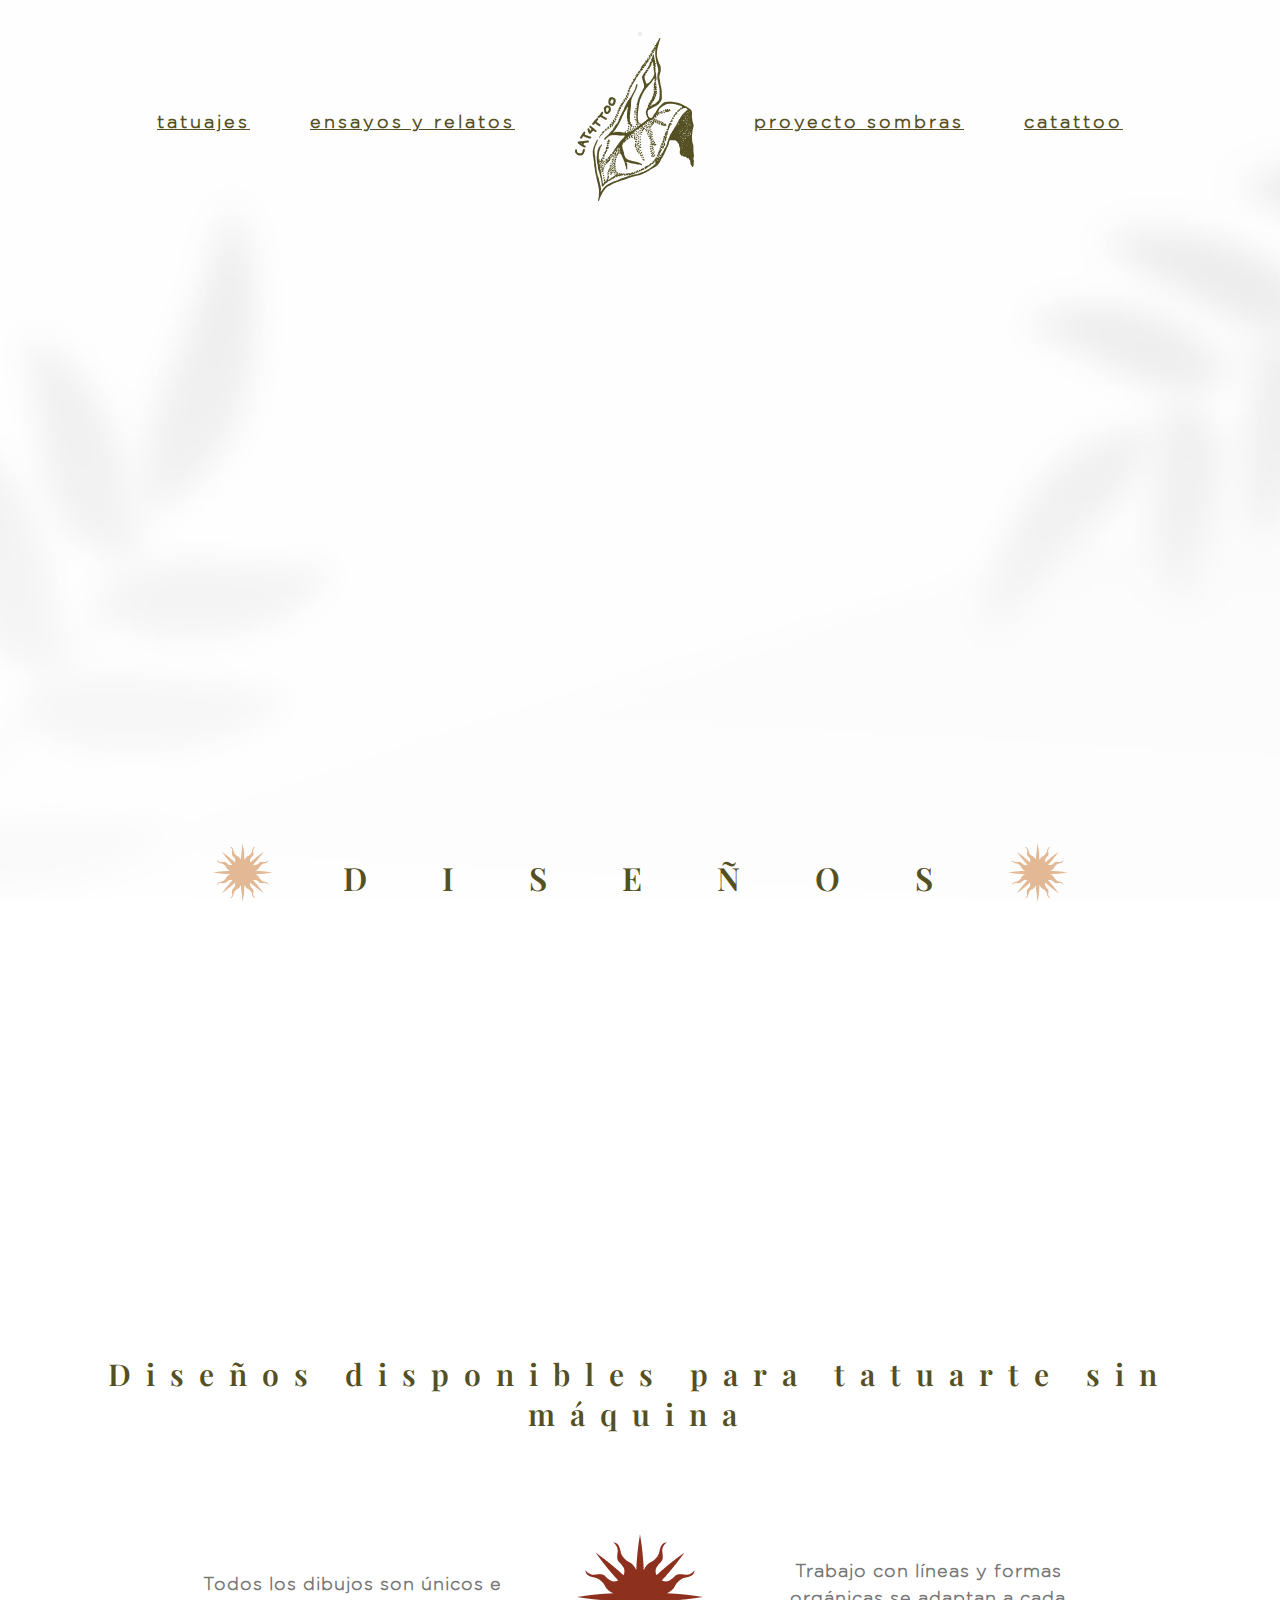
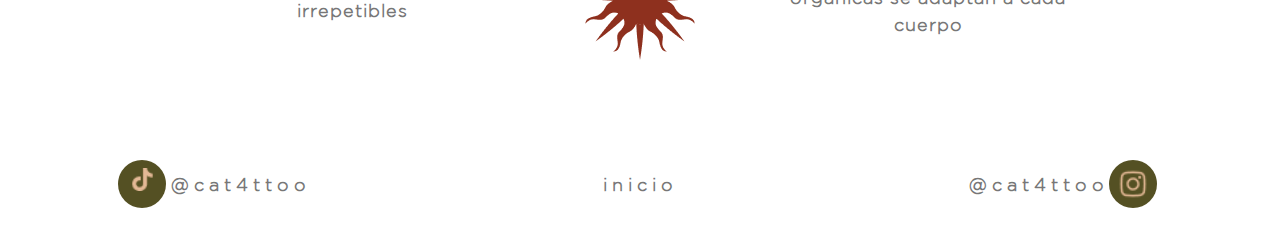
==== sections/tatuajes.html @ 3eb74b9f "prueba" ====
<!DOCTYPE html>
<html lang="en">

<head>
    <meta charset="UTF-8">
    <meta http-equiv="X-UA-Compatible" content="IE=edge">
    <!-- OPEN GRAPH -->
    <meta property="og:title" content="Catattoo" />
    <meta property="og:description"
        content="Tatuaje Hand-Poked, analógico, sin máquina. El proceso es lento, un ritual de marcado de la piel." />
    <meta property="og:image" content="https://catattoo.netlify.app/images/sol.png" />
    <meta property="og:url" content="https://catattoo.netlify.app/" />
    <!-- SEO -->
    <meta name="description" content="Tatuaje Hand-Poked, analógico, sin máquina.
        El proceso es lento, un ritual de marcado de la piel..">
    <meta name="keywords"
        content="tatuajes, handpoked, sin maquina, sombras, proyecto sombras, plantas, urbanismo, tattoo, plantas nativas, Catalina Santero, arboles">
    <meta name="viewport" content="width=device-width, initial-scale=1.0">
    <!-- B O O T S T R A P -->
    <link href="https://cdn.jsdelivr.net/npm/bootstrap@5.1.3/dist/css/bootstrap.min.css" rel="stylesheet"
        integrity="sha384-1BmE4kWBq78iYhFldvKuhfTAU6auU8tT94WrHftjDbrCEXSU1oBoqyl2QvZ6jIW3" crossorigin="anonymous">
    <!-- ASSETS -->
    <link rel="shortcut icon" href="../images/favicon2.png" type="image/x-icon">
    <!-- CSS -->
    <link rel="stylesheet" href="../styles/estilos.css">
    <link rel="stylesheet" href="https://unpkg.com/flickity@2/dist/flickity.min.css">
    

    <title>Catattoo</title>
</head>

<body>
    <header class="header">
        <nav class="navbar navbar-expand-lg navbar-light">
            <div class="container-fluid">
                <!-- Se agrega div para poder centrar -->
                <div></div>
                <div class="navegacion">
                    <a class="navbar-brand" href="../index.html">
                        <img src="../images/logoPrincipal.png" alt="logo">
                    </a>
                </div>
                <button class="navbar-toggler menu" type="button" data-bs-toggle="collapse"
                    data-bs-target="#navbarNavDropdown" aria-controls="navbarNavDropdown" aria-expanded="false"
                    aria-label="Toggle navigation">
                    <span class="navbar-toggler-icon"></span>
                </button>
                <div class="collapse navbar-collapse " id="navbarNavDropdown">
                    <ul class="navbar-nav">
                        <li class="nav-item navUno">
                            <a class="nav-link" aria-current="page" href="./tatuajes.html">tatuajes</a>
                            <img class="hover" src="../images/hover.png" alt="sol">
                        </li>
                        <li class="nav-item navUno">
                            <a class="nav-link" href="./relatos.html">ensayos y relatos</a>
                            <img class="hover" src="../images/hover.png" alt="sol">
                        </li>
                        <li>
                            <a class="navbar-brand navLogo" href="../index.html">
                                <img src="../images/logoPrincipal.png" alt="sol">
                            </a>
                        </li>
                        <li class="nav-item navUno">
                            <a class="nav-link" href="./proyectosombras.html">proyecto sombras</a>
                            <img class="hover" src="../images/hover.png" alt="sol">
                        </li>
                        <li class="nav-item navUno">
                            <a class="nav-link" href="./catatto.html">catattoo</a>
                            <img class="hover" src="../images/hover.png" alt="sol">
                        </li>
                    </ul>
                </div>
            </div>
        </nav>
    </header>

    <main>
        <div class="main-carousel banner">
            <div class="cell"><img src="https://i.postimg.cc/0NZXc3fy/1.png" alt=""></div>
            <div class="cell"><img src="https://i.postimg.cc/0NZXc3fy/1.png" alt=""></div>
            <div class="cell"><img src="https://i.postimg.cc/0NZXc3fy/1.png" alt=""></div>
            <div class="cell"><img src="https://i.postimg.cc/0NZXc3fy/1.png" alt=""></div>
            <div class="cell"><img src="https://i.postimg.cc/0NZXc3fy/1.png" alt=""></div>
            <div class="cell"><img src="https://i.postimg.cc/0NZXc3fy/1.png" alt=""></div>
            <div class="cell"><img src="https://i.postimg.cc/0NZXc3fy/1.png" alt=""></div>
            <div class="cell"><img src="https://i.postimg.cc/0NZXc3fy/1.png" alt=""></div>
            <div class="cell"><img src="https://i.postimg.cc/0NZXc3fy/1.png" alt=""></div>
            <div class="cell"><img src="https://i.postimg.cc/0NZXc3fy/1.png" alt=""></div>
            <div class="cell"><img src="https://i.postimg.cc/0NZXc3fy/1.png" alt=""></div>
            <div class="cell"><img src="https://i.postimg.cc/0NZXc3fy/1.png" alt=""></div>
            <div class="cell"><img src="https://i.postimg.cc/0NZXc3fy/1.png" alt=""></div>
            <div class="cell"><img src="https://i.postimg.cc/0NZXc3fy/1.png" alt=""></div>
            <div class="cell"><img src="https://i.postimg.cc/0NZXc3fy/1.png" alt=""></div>
            <div class="cell"><img src="https://i.postimg.cc/0NZXc3fy/1.png" alt=""></div>
            <div class="cell"><img src="https://i.postimg.cc/0NZXc3fy/1.png" alt=""></div>
            <div class="cell"><img src="https://i.postimg.cc/0NZXc3fy/1.png" alt=""></div>
            <div class="cell"><img src="https://i.postimg.cc/0NZXc3fy/1.png" alt=""></div>
            <div class="cell"><img src="https://i.postimg.cc/0NZXc3fy/1.png" alt=""></div>
            <div class="cell"><img src="https://i.postimg.cc/0NZXc3fy/1.png" alt=""></div>
            
        </div>

        <div class="tatuajesTitulo">
            <img src="../images/sol.png" alt="sol">
            <h1 class="tatuajesH1">DISEÑOS</h1>
            <img src="../images/sol.png" alt="sol">
        </div>

        <div class="main-carousel banner">
            <div class="cell"><img src="https://static.diariofemenino.com/media/26861/c/significado-de-los-tatuajes-de-brujulas-xs.jpg" alt=""></div>
            <div class="cell"><img src="https://static.diariofemenino.com/media/26861/c/significado-de-los-tatuajes-de-brujulas-xs.jpg" alt=""></div>
            <div class="cell"><img src="https://static.diariofemenino.com/media/26861/c/significado-de-los-tatuajes-de-brujulas-xs.jpg" alt=""></div>
            <div class="cell"><img src="https://static.diariofemenino.com/media/26861/c/significado-de-los-tatuajes-de-brujulas-xs.jpg" alt=""></div>
            <div class="cell"><img src="https://static.diariofemenino.com/media/26861/c/significado-de-los-tatuajes-de-brujulas-xs.jpg" alt=""></div>
            <div class="cell"><img src="https://static.diariofemenino.com/media/26861/c/significado-de-los-tatuajes-de-brujulas-xs.jpg" alt=""></div>
            <div class="cell"><img src="https://static.diariofemenino.com/media/26861/c/significado-de-los-tatuajes-de-brujulas-xs.jpg" alt=""></div>
            <div class="cell"><img src="https://static.diariofemenino.com/media/26861/c/significado-de-los-tatuajes-de-brujulas-xs.jpg" alt=""></div>
            <div class="cell"><img src="https://static.diariofemenino.com/media/26861/c/significado-de-los-tatuajes-de-brujulas-xs.jpg" alt=""></div>
            <div class="cell"><img src="https://static.diariofemenino.com/media/26861/c/significado-de-los-tatuajes-de-brujulas-xs.jpg" alt=""></div>
            <div class="cell"><img src="https://static.diariofemenino.com/media/26861/c/significado-de-los-tatuajes-de-brujulas-xs.jpg" alt=""></div>
            <div class="cell"><img src="https://static.diariofemenino.com/media/26861/c/significado-de-los-tatuajes-de-brujulas-xs.jpg" alt=""></div>
            <div class="cell"><img src="https://static.diariofemenino.com/media/26861/c/significado-de-los-tatuajes-de-brujulas-xs.jpg" alt=""></div>
            <div class="cell"><img src="https://static.diariofemenino.com/media/26861/c/significado-de-los-tatuajes-de-brujulas-xs.jpg" alt=""></div>
            
        </div>

        <div>
            <h2 class="tatuajesH2">
                Diseños disponibles para tatuarte sin máquina
            </h2>
        </div>

        <div class="tatuajesSegundoTitulo">
            <h2 class="subtituloTatuajes">
                Todos los dibujos son únicos e irrepetibles
            </h2>
            <img src="../images/solRojo.png" alt="sol">
            <h2 class="subtituloTatuajes">
                Trabajo con líneas y formas orgánicas se adaptan a cada cuerpo
            </h2>
        </div>

        <!-- <div class="main-carousel banner">
            <div class="cell"><img src="../images/1.png" alt=""></div>
            <div class="cell"><img src="../images/1.png" alt=""></div>
            <div class="cell"><img src="../images/1.png" alt=""></div>
            <div class="cell"><img src="../images/1.png" alt=""></div>
            <div class="cell"><img src="../images/1.png" alt=""></div>
            <div class="cell"><img src="../images/1.png" alt=""></div>
            <div class="cell"><img src="../images/1.png" alt=""></div>
            <div class="cell"><img src="../images/1.png" alt=""></div>
            <div class="cell"><img src="../images/1.png" alt=""></div>
            <div class="cell"><img src="../images/1.png" alt=""></div>
            <div class="cell"><img src="../images/1.png" alt=""></div>
            <div class="cell"><img src="../images/1.png" alt=""></div>
            <div class="cell"><img src="../images/1.png" alt=""></div>
            <div class="cell"><img src="../images/1.png" alt=""></div>
            
        </div> -->
    </main>

    <footer>
        <div class="footer__tiktok">
            <div>
                <a href="https://vm.tiktok.com/ZMNDnYn7E"> <img src="../images/tiktok.png" alt="tiktok"> </a>
                </a>
            </div>
            <h2 class="subtitulo">@cat4ttoo</h2>
        </div>
        <div class="footer__home">
            <a class="subtitulo" href="../index.html">inicio</a>
        </div>
        <div class="footer__instagram">
            <h2 class="subtitulo">@cat4ttoo</h2>
            <div>
                <a href="https://www.instagram.com/cat4ttoo/?hl=es"> <img src="../images/instagram.png" alt="instagram">
                </a>
            </div>
        </div>
    </footer>

    <!-- JavaScript -->
    <script src="https://cdnjs.cloudflare.com/ajax/libs/jquery/3.5.1/jquery.js" integrity="sha512-WNLxfP/8cVYL9sj8Jnp6et0BkubLP31jhTG9vhL/F5uEZmg5wEzKoXp1kJslzPQWwPT1eyMiSxlKCgzHLOTOTQ==" crossorigin="anonymous" referrerpolicy="no-referrer"></script>
    <script src="https://unpkg.com/flickity@2/dist/flickity.pkgd.min.js"></script>
    <script>
        $('.main-carousel').flickity({
            // options
            cellAlign: 'left',
            wrapAround:true,
            freeScroll: true,
            pageDots: false,
        });
    </script>
    
    <script src="https://cdn.jsdelivr.net/npm/bootstrap@5.1.3/dist/js/bootstrap.bundle.min.js"
        integrity="sha384-ka7Sk0Gln4gmtz2MlQnikT1wXgYsOg+OMhuP+IlRH9sENBO0LRn5q+8nbTov4+1p" crossorigin="anonymous">
    </script>
    
    
    
    
</body>

</html>
---- styles/estilos.css ----
@import url('https://fonts.googleapis.com/css2?family=Playfair+Display:wght@500&display=swap');

* {
    margin: 0;
    padding: 0;
}

@font-face {
    font-family: "gotham";
    src: url(../fonts/gotham.ttf);
    font-style: normal;
}

/* HEADER */


.header {
    display: flex;
    justify-content: center;
    padding: 20px 0;
}

.header nav div ul {
    display: flex;
    align-items: center;
}

.header nav div ul li {
    padding: 0 30px;
}

.nav-link {
    font-family: 'gotham';
    font-size: 18px;
    color: #545023;
    letter-spacing: 3px;
    font-weight: 600;
    z-index: 1;
}

.header nav div div ul li {
    display: flex;
    flex-direction: column;
    justify-content: center;
    align-items: center;
}

.hover {
    display: none;
}

.navUno:hover>img {
    display: block;
    position: absolute;
    padding-top: 50px;
}

/* MAIN */

.navegacion {
    display: none;
}

h1 {
    font-family: 'Playfair Display', serif;
    ;
    color: #545023;
    font-size: 40px;
    text-align: center;
    letter-spacing: 75px;
    margin-top: 50px;
    margin-left: 70px;
    font-weight: 600;
}

body {
    text-align: center;
    background: rgb(255, 255, 255);
    background: linear-gradient(45deg, rgba(255, 255, 255, 0) 10%, rgba(227, 184, 149, 0.1) 90%);
    background-image: url("../images/fondoSombras.png");
    background-repeat: no-repeat;
    background-position: center;
    background-attachment: fixed;
    background-size: cover;
}

/* .fondoSombras {
    background-image: url("../images/fondoSombras.png");
    background-repeat: no-repeat;
    background-position: center;
    background-attachment: fixed;
    background-size: cover;
} */

.main__images {
    display: flex;
    justify-content: center;
    align-items: center;
    margin-top: -50px;
}

.main__images div {
    height: 697px;
    width: 320px;
    padding-top: 190px;
    margin-right: 30px;
}

.main__texto {
    margin-left: auto;
    margin-right: auto;
    margin: 90px 15px 0 15px;
}

.texto {
    font-family: 'Playfair Display', serif;
    color: #442719;
    font-size: 38px;
    text-align: center;
    font-weight: bold;
}

.main__subtitulos {
    display: flex;
    justify-content: center;
    align-items: center;
    margin-top: 120px;
}

.main__subtitulos .subtitulo {
    width: 405px;
}

.subtitulo {
    font-family: "gotham";
    color: #0000008c;
    font-size: 18px;
    font-weight: 600;
    text-align: center;
    letter-spacing: 5px;
    line-height: 1.5;
}

.contenedor {
    position: relative;
    text-align: center;
}

.texto--tatuate {
    font-family: 'Playfair Display', serif;
    color: #545023;
    font-size: 3em;
    font-weight: bold;
    position: absolute;
    top: 24px;
    left: -25px;
}

/* CAROUSEL */

.carousel {
    display: none;
}

.carousel-indicators [data-bs-target] {
    border-radius: 100%;
    height: 20px;
    width: 20px;
    background-color: #D9D9D9;
}

.carousel-indicators .active {
    background-color: #8F311F;
}

.carousel-indicators {
    top: 480px;
}

.carousel-control-next-icon,
.carousel-control-prev-icon {
    display: none;
}

.carousel-inner {
    margin-top: 70px;
}

/* FOOTER SEBAS */

footer {
    margin-bottom: 0;
    margin-top: 100px;
    padding-bottom: 25px;
    display: flex;
    justify-content: space-between;
}

a:hover {
    color: #000000b3;
}

footer div {
    width: 311px;
}

footer div a {
    text-decoration: none;
}

.footer__home {
    display: flex;
    justify-content: center;
    align-items: center;
}

.footer__instagram {
    display: flex;
    justify-content: start;
    align-items: center;
}

.footer__instagram img {
    width: 32px;
    height: 32px;
    position: relative;
    top: 8px;
}

.footer__instagram div {
    height: 48px;
    width: 48px;
    background-color: #545023;
    border-radius: 100%;
}

.footer__tiktok {
    display: flex;
    justify-content: end;
    align-items: center;
}

.footer__tiktok img {
    width: 23px;
    height: 23px;
    position: relative;
    top: 8px;
}

.footer__tiktok div {
    height: 48px;
    width: 48px;
    background-color: #545023;
    border-radius: 100%;
    margin-right: 5px;
}

/* SECCIÓN CATTATOO */

.catattoo {
    display: flex;
    align-items: flex-start;
    justify-content: center;
    margin: 70px 0 230px;
}

.catattoo div {
    width: 500px;
    margin-top: 40px;
}

.catattoo div img {
    width: 340px;
}

.catattoo div h1 {
    display: flex;
    letter-spacing: 10px;
    margin-top: 0;
    font-family: 'Playfair Display', serif;
}

.catattoo div p {
    font-family: 'gotham';
    text-align: start;
    text-indent: 20%;
    margin-top: 40px;
    color: #545023;
    letter-spacing: 1px;
}

.catattoo div div img {
    width: 50px;
}

/* TATUAJES*/

/* TATUJES */

.banner{
    margin: 50px 0;
}

.banner2{
    margin: 200px 0;
}

.banner3{
    margin: 150px 0;
}

.tatuajesTitulo{
    display: flex;
    justify-content: center;
    align-items: center;
    margin: 150px 0;
}

.tatuajesTitulo h1{
    font-size: 32px;
}

.tatuajesTitulo img{
    width: 60px;
    padding-top: 40px;
}

.tatuajesH2 {
    font-family: 'Playfair Display', serif;
    color: #545023;
    font-size: 30px;
    text-align: center;
    letter-spacing: 15px;
    font-weight: 600;
}

.tatuajesSegundoTitulo{
    display: flex;
    justify-content: center;
    align-items: center;
    margin: 100px 0;
}


.subtituloTatuajes{
    font-family: "gotham";
    color: #0000008c;
    font-size: 18px;
    font-weight: 600;
    text-align: center;
    letter-spacing: 1px;
    line-height: 1.5;
    width: 350px;
    margin: 0 50px;
}

/* Relatos */
.titulos__relatos {
    font-family: 'Playfair Display', serif;
    font-weight: 600;
    font-size: 1em;
    text-align: start;
}

.titulos__relatos--gotham {
    font-family: 'gotham';
    font-weight: bolder;
    font-size: 1em;
    text-align: start;
}

.container__relato1 {
    background-image: url("../images/fondoPapel.png");
    width: 843px;
    height: 570px;
    margin-left: auto;
    margin-right: auto;
}

.relato1 {
    font-family: 'Playfair Display', serif;
    font-weight: 500;
    font-size: 1em;
    padding-top: 110px;
    padding-left: 150px;
    letter-spacing: 0.5px;
    text-align: start;
}

.container__relato2 {
    width: 794px;
    margin-left: auto;
    margin-right: auto;
    margin-top: 100px;
}

.relato2 {
    font-family: "gotham";
    margin-bottom: 70px;
    padding-left: 14px;
    text-align: start;
}

.container__relato3 {
    background-image: url("../images/fondoPapel2.png");
    width: 397px;
    height: 445px;
    margin-top: 50px;
}

.relato3 {
    font-family: 'Playfair Display', serif;
    font-weight: 400;
    font-size: 1em;
    color: #8F311F;
    padding: 30px 0 0 50px;
    text-align: start;
}

.container__relatos {
    display: flex;
    justify-content: center;
    margin: 50px
}

.container__relato4 {
    width: 500px;
    margin-left: 50px;
}

.relato4 {
    font-family: 'Playfair Display', serif;
    font-weight: 400;
    font-size: 1em;
    color: #545023;
    text-align: start;
}

.container__relato5 {
    width: 794px;
    margin-left: auto;
    margin-right: auto;
    margin-top: 50px;
}

hr {
    width: 980px;
    margin: auto
}

.marginS {
    margin: 100px;
}

/* Proyecto sombras */
.video {
    width: 1008px;
    height: 567px;
    margin-top: 100px;
}

.proyectoTitulo {
    font-family: 'Playfair Display', serif;
    font-size: 2em;
    color: #545023;
    letter-spacing: 10px;
    margin: 0 40px;
    font-weight: 700;
}

.sol {
    width: 40px;
    margin-bottom: 30px;
}

.proyectoSubtitulo--1 {
    font-family: 'Playfair Display', serif;
    font-size: 1.4em;
    color: #442719;
    letter-spacing: 5px;
    margin: 0 0 0 0;
    font-weight: 700;
    text-align: center;
}

.proyectoSubtitulo--2 {
    font-family: 'Playfair Display', serif;
    font-size: 1.4em;
    color: #8F311F;
    letter-spacing: 5px;
    margin: 0 0 0 140px;
    font-weight: 700;
    text-align: center;
}

.proyectoParrafo--1 {
    font-family: 'Gotham';
    font-size: 1em;
    width: 900px;
    text-align: center;
    margin: 100px auto;
    line-height: 35px;
}

.proyectoSubtitulo--3 {
    font-family: "Gotham";
    font-size: 1.4em;
    text-align: center;
    margin-bottom: 60px;
}

.proyectoSubtitulo--4 {
    font-family: 'Playfair Display', serif;
    font-size: 1.8em;
    color: #C2AB1D;
    font-weight: 700;
    width: 200px;
    text-align: center;
}

.proyectoSubtitulo--5 {
    font-family: 'Playfair Display', serif;
    font-size: 1.8em;
    color: #8F311F;
    font-weight: 700;
    width: 200px;
    text-align: center;
}

.sol--2 {
    margin: 20px 200px;
}

.main__lineaTiempo {
    margin-top: 100px;
}

.texto__izquierda {
    font-family: "Gotham";
    font-size: 1em;
    text-align: end;
    width: 370px;
    margin: 30px 0 135px 0;
}

.texto__derecha {
    font-family: "Gotham";
    font-size: 1em;
    text-align: start;
    width: 370px;
    margin-bottom: 125px;
}

.proyectoSubtitulo--rojoIzquierda {
    font-family: 'Playfair Display', serif;
    font-size: 1.8em;
    color: #8F311F;
    font-weight: 700;
    text-align: end;
    margin-top: 10px;
}

.proyectoSubtitulo--amarilloIzquierda {
    font-family: 'Playfair Display', serif;
    font-size: 1.8em;
    color: #C2AB1D;
    font-weight: 700;
    text-align: end;
    margin-bottom: 115px;
}

.lineaTiempo {
    margin: 50px 80px;
}

.proyectoSubtitulo--rojoDerecha {
    font-family: 'Playfair Display', serif;
    font-size: 1.8em;
    color: #8F311F;
    font-weight: 700;
    text-align: start;
    margin: 146px 0 150px 0;
}

.proyectoSubtitulo--amarilloDerecha {
    font-family: 'Playfair Display', serif;
    font-size: 1.8em;
    color: #C2AB1D;
    font-weight: 700;
    text-align: start;
    margin: 60px 0 150px 0;
}

.numero {
    font-family: 'Playfair Display', serif;
    font-size: 10em;
    color: #E3B895;
    font-weight: 700;
    text-align: center;
    margin-bottom: 70px;
}

.main__arboles {
    margin-top: 150px;
}

.solRojo {
    margin: 100px 60px 0 60px;
}

.proyectoParrafo--2 {
    font-family: "Gotham";
    font-size: 1em;
    width: 290px;
    text-align: center;
    border: 2px solid #000000;
    padding-bottom: 20px;
    border-width: 0 0 5px 0;
    margin-bottom: 150px;
}

.cafecito {
    font-family: 'Playfair Display', serif;
    font-size: 1.8em;
    color: #545023;
    letter-spacing: 10px;
    margin: 0 auto 15px auto;
    text-align: center;
    font-weight: 700;
    width: 493px;
    text-decoration: none;
}

.borderTop {
    border: 5px solid #E3B895;
    border-width: 5px 0 0 0;
    width: 250px;
    margin: 0 auto;
}

/* RESPONSIVE */

@media screen and (max-width: 1256px) {
    .header nav div ul li {
        padding: 0 20px;
    }
}

@media screen and (max-width: 1116px) {
    .header nav div ul li {
        padding: 0 10px;
    }
}

@media screen and (max-width: 991px) {
    .navbar-nav {
        position: absolute;
        left: 50%;
        top: 60%;
        background-color: white;
        border-radius: 12px;
        opacity: 80%;
        box-shadow: 1px 4px 5px 1px #a19e9e;
        height: 400px;
        width: 300px;
        display: flex;
        justify-content: center;
        align-items: center;
        z-index: 999;
    }

    .navegacion {
        display: block;
    }

    .navLogo {
        display: none;
    }

    .navbar {
        width: 100%;
        display: flex;
        justify-content: center;
    }

    .navbar-light .navbar-toggler-icon {
        background-image: url(../images/menu.png);
    }

    .navbar-toggler {
        border: none;
    }

    .collapse:not(.show) {
        border: none;
    }

    .navbar-toggler:focus {
        box-shadow: none;
    }

    .container-fluid {
        width: 80%;
    }

    .navUno a {
        padding: 30px 0;
        color: #000000;
    }

    .navbar-light .navbar-nav .nav-link {
        color: rgba(0, 0, 0, .9);
    }

    .navbar-brand {
        margin-right: 0;
        margin-left: 30px;
    }

    .main__images {
        display: none;
    }

    .main__texto {
        font-size: 30px;
    }

    /* MAIN */

    h1 {
        letter-spacing: 55px;
        margin-top: 50px;
        margin-left: 55px;
    }

    .main__texto {
        margin-top: 170px;
    }

    .main__subtitulos {
        flex-direction: column;
        margin: 60px 0 0 0;
    }

    .subtitulo {
        padding: 40px 0;
    }


    /* CAROUSEL */

    .carousel {
        display: block;
    }

    /* FOOTER */

    footer {
        margin-top: 40px;
    }

    .footer__instagram h2 {
        display: none;
    }

    .footer__tiktok h2 {
        display: none;
    }

    /* SECCIÓN CATTATOO */

    .catattoo {
        flex-direction: column;
        margin: 5px 0 30px;
    }

    .catattoo div {
        width: 100%;
        margin-top: 50px;
    }

    .catattoo div img {
        width: 250px;
    }

    .catattoo div h1 {
        display: flex;
        justify-content: center;
        font-size: 25px;
        margin: 30px 0;
    }

    .catattoo div p {
        padding-top: 30px;
        font-size: 20px;
        margin: 0 40px;
    }

    /* Relatos */

    hr {
        width: 600px;
    }

    .container__relato1 {
        background-image: url("../images/fondoPapelM.png");
        width: 590px;
        height: 395px;
    }
    
    .relato1 {
        font-size: 0.8em;
        padding-top: 50px;
        padding-left: 110px;
    }

    .container__relato2 {
        width: 590px;
        margin-top: 80px;
    }
    
    .relato2 {
        font-size: 0.8em;
        padding-left: 35px;
    }

    .marginS {
        margin: 75px;
    }

    .container__relato3 {
        background-image: url("../images/fondoPapel2M.png");
        width: 282px;
        height: 315px;
        margin-top: 0;
    }
    
    .relato3 {
        font-size: 0.8em;
        padding: 15px 0 0 25px;
    }
    
    .container__relatos {
        display: flex;
        flex-direction: column;
        align-items: center;
        margin: 50px
    }
    
    .container__relato4 {
        width: 250px;
        margin-left: 0;
    }
    
    .relato4 {
        font-size: 0.8em;
        margin-left: 10px;
    }

    .florRelatos {
        width: 275px;
        margin-left: 0px;
        margin-top: 30px;
        margin-bottom: 20px;
    }

    .container__relato5 {
        width: 590px;
        margin-left: auto;
        margin-right: auto;
        margin-top: 50px;
    }

    /* Proyecto sombras */
    
    .proyectoTitulo {
        font-size: 1.6em;
        letter-spacing: 5px;
        margin: 0 25px;
    }
    
    .sol {
        width: 35px;
        margin-bottom: 30px;
    }

    .video {
        width: 650px;
        height: 365.6px;
        margin-top: 100px;
    }
    
    .proyectoSubtitulo--1 {
        font-size: 1.2em;
        letter-spacing: 2px;
    }

    .proyectoSubtitulo--2 {
        font-size: 1.2em;
        letter-spacing: 2px;
        margin: 0 0 0 80px;
    }

    .proyectoParrafo--1 {
        font-size: 0.8em;
        width: 650px;
        line-height: 25px;
    }

    .proyectoSubtitulo--3 {
        font-size: 1.2em;
        margin-bottom: 60px;
    }

    .proyectoSubtitulo--4 {
        font-size: 1.6em;
        width: 200px;
    }

    .proyectoSubtitulo--5 {
        font-size: 1.6em;
        width: 200px;
    }

    .sol--2 {
        margin: 5px 70px;
        width: 80px;
        height: 80px;
    }

    .flecha {
        width: 400px;
    }

    .main__lineaTiempo {
        margin-top: 80px;
    }

    .texto__izquierda {
        font-size: 0.8em;
        width: 259px;
        margin: 35px 0 95px 0;
    }

    .texto__derecha {
        font-size: 0.8em;
        width: 259px;
        margin-bottom: 85px;
    }

    .proyectoSubtitulo--rojoIzquierda {
        font-size: 1.6em;
    }

    .proyectoSubtitulo--amarilloIzquierda {
        font-size: 1.6em;
        margin-bottom: 58px;
    }

    .lineaTiempo {
        margin: 50px 40px;
        width: 40px;
    }

    .proyectoSubtitulo--rojoDerecha {
        font-size: 1.6em;
        margin: 105px 0 100px 0;
    }

    .proyectoSubtitulo--amarilloDerecha {
        font-size: 1.6em;
        margin: 50px 0 120px 0;
    }

    .slideNativas {
        margin-top: 0;
    }

    .numero {
        font-size: 8em;
        margin-bottom: 70px;
        margin-top: -40px;
    }

    .main__arboles {
        margin-top: 80px;
    }

    .solRojo {
        height: 100px;
        width: 100px;
        margin: 90px 40px 0 40px;
    }

    .proyectoParrafo--2 {
        font-size: 0.8em;
        width: 230px;
        margin-bottom: 120px;
    }

    .cafecito {
        font-size: 1.6em;
        letter-spacing: 5px;
        width: 493px;
        
    }

    .borderTop {
        width: 200px;
    }
}

@media screen and (max-width: 760px) {
    .navbar-nav {
        left: 40%;
    }

    .tatuajesSegundoTitulo
    {
        flex-direction: column;
    }

    .tatuajesH2 {
        font-size: 25px;
        text-align: center;
        letter-spacing: 5px;
        font-weight: 600;
    }

    .subtituloTatuajes{
        padding: 25px 0;
    }
}

@media screen and (max-width: 669px) {
    h1 {
        letter-spacing: 15px;
        margin-top: 50px;
        margin-left: 17px;
    }

    .texto {
        font-size: 25px;
    }

    .carousel-inner {
        width: 100%;
    }

    .navbar-nav {
        left: 25%;
    }

    hr {
        width: 325px;
    }

    .container__relato1 {
        background-image: url("../images/fondoPapelS.png");
        width: 326px;
        height: 455px;
    }
    
    .relato1 {
        font-size: 0.7em;
        padding-top: 70px;
        padding-left: 50px;
    }

    .container__relato2 {
        width: 330px;
    }
    
    .relato2 {
        font-size: 0.7em;
    }

    .marginS {
        margin: 75px;
    }

    .container__relato3 {
        background-image: url("../images/fondoPapel2S.png");
        width: 265px;
        height: 280px;
    }
    
    .relato3 {
        font-size: 0.7em;
    }
    
    .container__relato4 {
        width: 250px;
        margin-left: 0;
    }
    
    .relato4 {
        font-size: 0.7em;
        margin-left: 10px;
    }

    .florRelatos {
        width: 225px;
        margin-left: 20px;
    }

    .container__relato5 {
        width: 330px;
        margin-left: auto;
        margin-right: auto;
        margin-top: 50px;
    }

    /* Proyecto sombras */
    
    .proyectoTitulo {
        font-size: 1.2em;
        margin: 0 10px;
    }
    
    .sol {
        width: 25px;
    }

    .video {
        width: 340px;
        height: 191.2px;
        margin-top: 70px;
    }
    
    .proyectoSubtitulo--1 {
        font-size: 1.0em;
    }

    .proyectoSubtitulo--2 {
        font-size: 1.0em;
        margin: 0 0 0 10px;
    }

    .proyectoParrafo--1 {
        font-size: 0.6em;
        width: 340px;
        line-height: 20px;
        margin: 70px auto;
    }

    .proyectoSubtitulo--3 {
        font-size: 1.0em;
        margin-bottom: 60px;
    }

    .proyectoSubtitulo--4 {
        font-size: 1em;
        width: 110px;
    }

    .proyectoSubtitulo--5 {
        font-size: 1em;
        width: 110px;
    }

    .sol--2 {
        margin: 5px 30px;
        width: 50px;
        height: 50px;
    }

    .flecha {
        width: 250px;
    }

    .main__lineaTiempo {
        margin-top: 50px;
    }

    .texto__izquierda {
        font-size: 0.6em;
        width: 135px;
        margin: 25px 0 55px 0;
    }

    .texto__derecha {
        font-size: 0.6em;
        width: 135px;
        margin-bottom: 35px;
    }

    .proyectoSubtitulo--rojoIzquierda {
        font-size: 1.2em;
        margin-top: 22px;
    }

    .proyectoSubtitulo--amarilloIzquierda {
        font-size: 1.2em;
        margin-bottom: 35px;
    }

    .lineaTiempo {
        margin: 50px 20px 120px 20px;
        width: 30px;
    }

    .proyectoSubtitulo--rojoDerecha {
        font-size: 1.2em;
        margin: 65px 0 50px 0;
    }

    .proyectoSubtitulo--amarilloDerecha {
        font-size: 1.2em;
        margin: 48px 0 70px 0;
    }

    .slideNativas {
        margin-top: -30px;
    }

    .imgNativa {
        width: 350px;
    }

    .numero {
        font-size: 6em;
        margin-bottom: 70px;
        margin-top: -40px;
    }

    .solRojo {
        height: 70px;
        width: 70px;
        margin: 110px 5px 0 5px;
    }

    .proyectoParrafo--2 {
        font-size: 0.6em;
        width: 111px;
        margin-bottom: 85px;
        height: 101px;
        padding-bottom: 10px;
    }

    .cafecito {
        font-size: 1.2em;
        width: 340px;
    }

    .borderTop {
        width: 100px;
    }
}

@media screen and (max-width: 424px) {
    .navbar-nav {
        left: 7%;
    }

    .tatuajesTitulo{
        margin: 0;
    }

    .banner2{
        margin: 90px 0;
    }

    .banner3{
        margin: 90px 0;
    }

    .imgTatuajes{
        width: 400px;
    }

    .tatuajesH1{
        letter-spacing: 10px;
        margin-top: 50px;
        margin-left: 17px;
    }

    /* tatuajes */
    .main-carousel div img{
        width: 350px;
    }
}
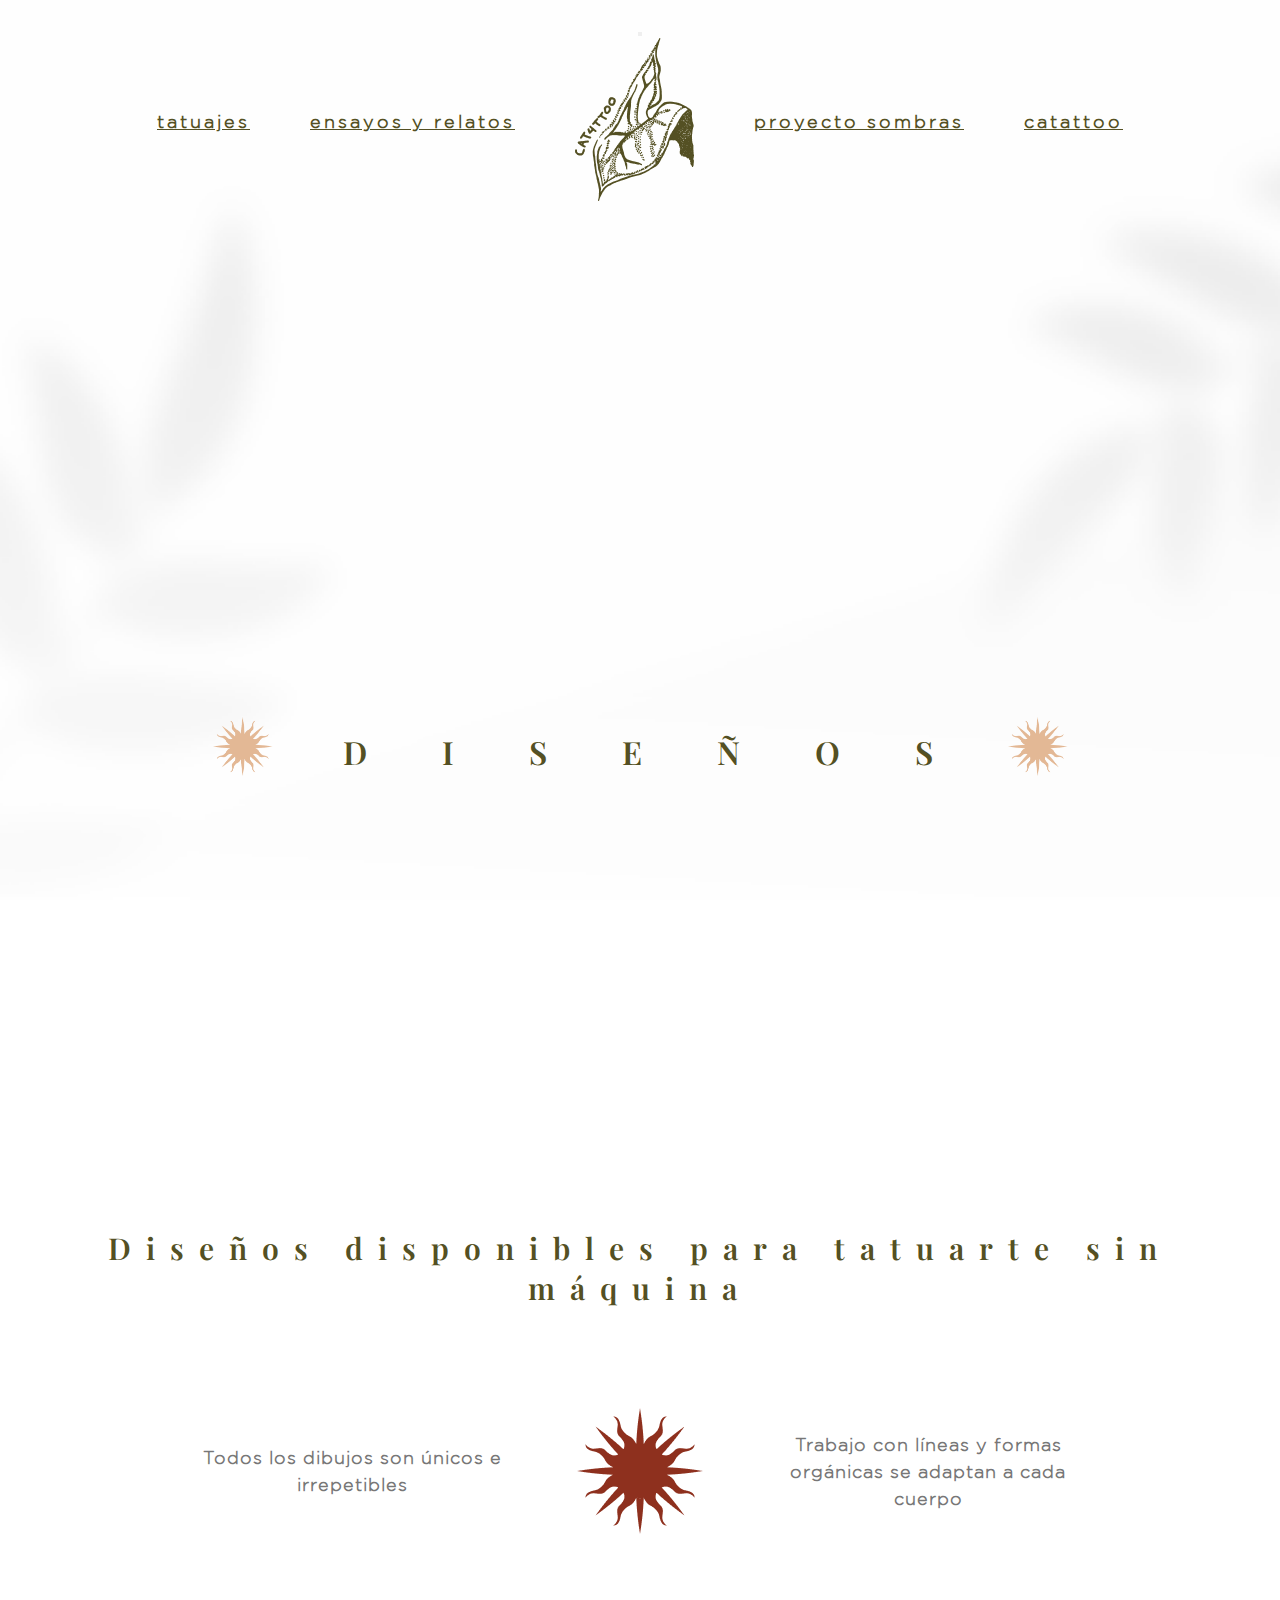
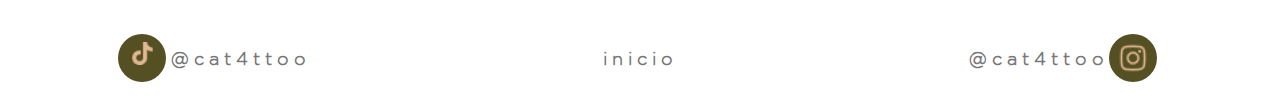
==== commit 446f6e71: "prueba" ====
--- a/sections/tatuajes.html
+++ b/sections/tatuajes.html
@@ -76,27 +76,20 @@
 
     <main>
         <div class="main-carousel banner">
-            <div class="cell"><img src="https://i.postimg.cc/0NZXc3fy/1.png" alt=""></div>
-            <div class="cell"><img src="https://i.postimg.cc/0NZXc3fy/1.png" alt=""></div>
-            <div class="cell"><img src="https://i.postimg.cc/0NZXc3fy/1.png" alt=""></div>
-            <div class="cell"><img src="https://i.postimg.cc/0NZXc3fy/1.png" alt=""></div>
-            <div class="cell"><img src="https://i.postimg.cc/0NZXc3fy/1.png" alt=""></div>
-            <div class="cell"><img src="https://i.postimg.cc/0NZXc3fy/1.png" alt=""></div>
-            <div class="cell"><img src="https://i.postimg.cc/0NZXc3fy/1.png" alt=""></div>
-            <div class="cell"><img src="https://i.postimg.cc/0NZXc3fy/1.png" alt=""></div>
-            <div class="cell"><img src="https://i.postimg.cc/0NZXc3fy/1.png" alt=""></div>
-            <div class="cell"><img src="https://i.postimg.cc/0NZXc3fy/1.png" alt=""></div>
-            <div class="cell"><img src="https://i.postimg.cc/0NZXc3fy/1.png" alt=""></div>
-            <div class="cell"><img src="https://i.postimg.cc/0NZXc3fy/1.png" alt=""></div>
-            <div class="cell"><img src="https://i.postimg.cc/0NZXc3fy/1.png" alt=""></div>
-            <div class="cell"><img src="https://i.postimg.cc/0NZXc3fy/1.png" alt=""></div>
-            <div class="cell"><img src="https://i.postimg.cc/0NZXc3fy/1.png" alt=""></div>
-            <div class="cell"><img src="https://i.postimg.cc/0NZXc3fy/1.png" alt=""></div>
-            <div class="cell"><img src="https://i.postimg.cc/0NZXc3fy/1.png" alt=""></div>
-            <div class="cell"><img src="https://i.postimg.cc/0NZXc3fy/1.png" alt=""></div>
-            <div class="cell"><img src="https://i.postimg.cc/0NZXc3fy/1.png" alt=""></div>
-            <div class="cell"><img src="https://i.postimg.cc/0NZXc3fy/1.png" alt=""></div>
-            <div class="cell"><img src="https://i.postimg.cc/0NZXc3fy/1.png" alt=""></div>
+            <div class="cell"><img src="https://static.diariofemenino.com/media/26861/c/significado-de-los-tatuajes-de-brujulas-xs.jpg" alt=""></div>
+            <div class="cell"><img src="https://static.diariofemenino.com/media/26861/c/significado-de-los-tatuajes-de-brujulas-xs.jpg" alt=""></div>
+            <div class="cell"><img src="https://static.diariofemenino.com/media/26861/c/significado-de-los-tatuajes-de-brujulas-xs.jpg" alt=""></div>
+            <div class="cell"><img src="https://static.diariofemenino.com/media/26861/c/significado-de-los-tatuajes-de-brujulas-xs.jpg" alt=""></div>
+            <div class="cell"><img src="https://static.diariofemenino.com/media/26861/c/significado-de-los-tatuajes-de-brujulas-xs.jpg" alt=""></div>
+            <div class="cell"><img src="https://static.diariofemenino.com/media/26861/c/significado-de-los-tatuajes-de-brujulas-xs.jpg" alt=""></div>
+            <div class="cell"><img src="https://static.diariofemenino.com/media/26861/c/significado-de-los-tatuajes-de-brujulas-xs.jpg" alt=""></div>
+            <div class="cell"><img src="https://static.diariofemenino.com/media/26861/c/significado-de-los-tatuajes-de-brujulas-xs.jpg" alt=""></div>
+            <div class="cell"><img src="https://static.diariofemenino.com/media/26861/c/significado-de-los-tatuajes-de-brujulas-xs.jpg" alt=""></div>
+            <div class="cell"><img src="https://static.diariofemenino.com/media/26861/c/significado-de-los-tatuajes-de-brujulas-xs.jpg" alt=""></div>
+            <div class="cell"><img src="https://static.diariofemenino.com/media/26861/c/significado-de-los-tatuajes-de-brujulas-xs.jpg" alt=""></div>
+            <div class="cell"><img src="https://static.diariofemenino.com/media/26861/c/significado-de-los-tatuajes-de-brujulas-xs.jpg" alt=""></div>
+            <div class="cell"><img src="https://static.diariofemenino.com/media/26861/c/significado-de-los-tatuajes-de-brujulas-xs.jpg" alt=""></div>
+            <div class="cell"><img src="https://static.diariofemenino.com/media/26861/c/significado-de-los-tatuajes-de-brujulas-xs.jpg" alt=""></div>
             
         </div>
 
@@ -186,7 +179,7 @@
         $('.main-carousel').flickity({
             // options
             cellAlign: 'left',
-            wrapAround:true,
+            wrapAround: true,
             freeScroll: true,
             pageDots: false,
         });
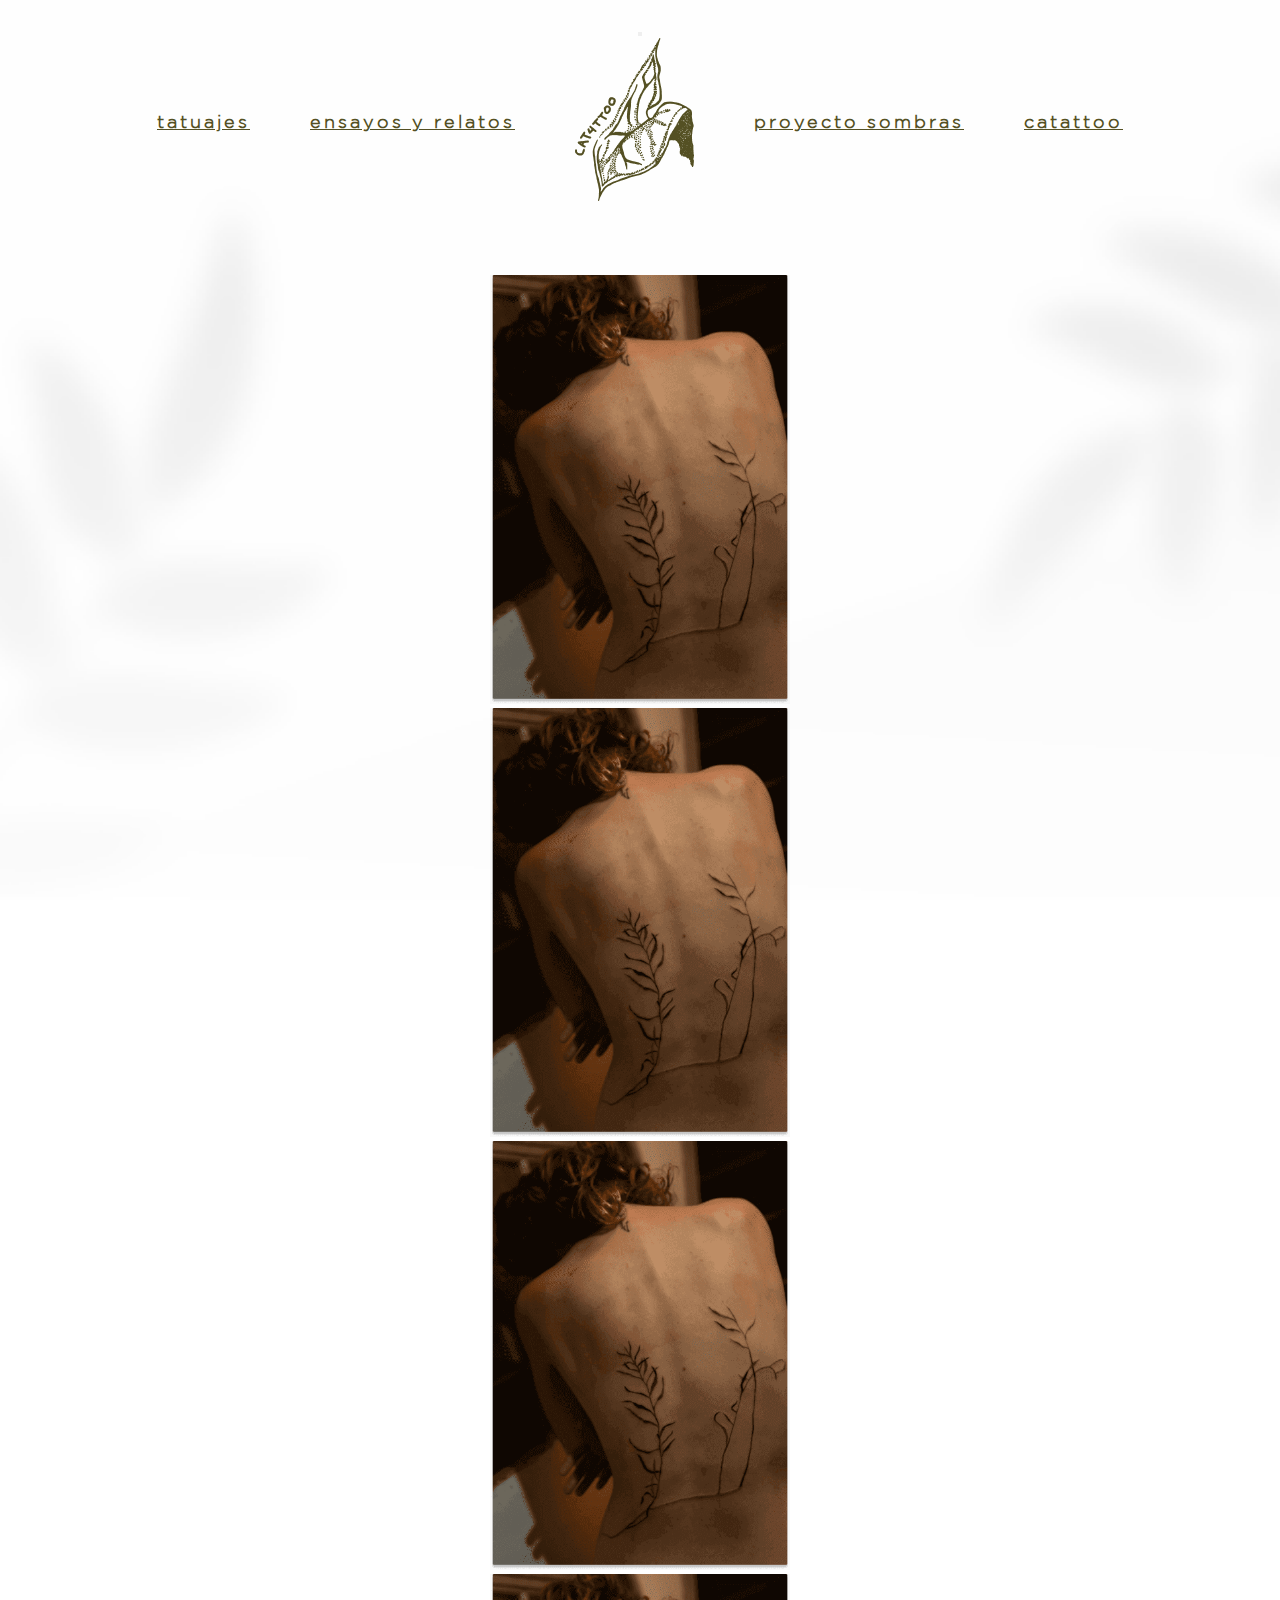
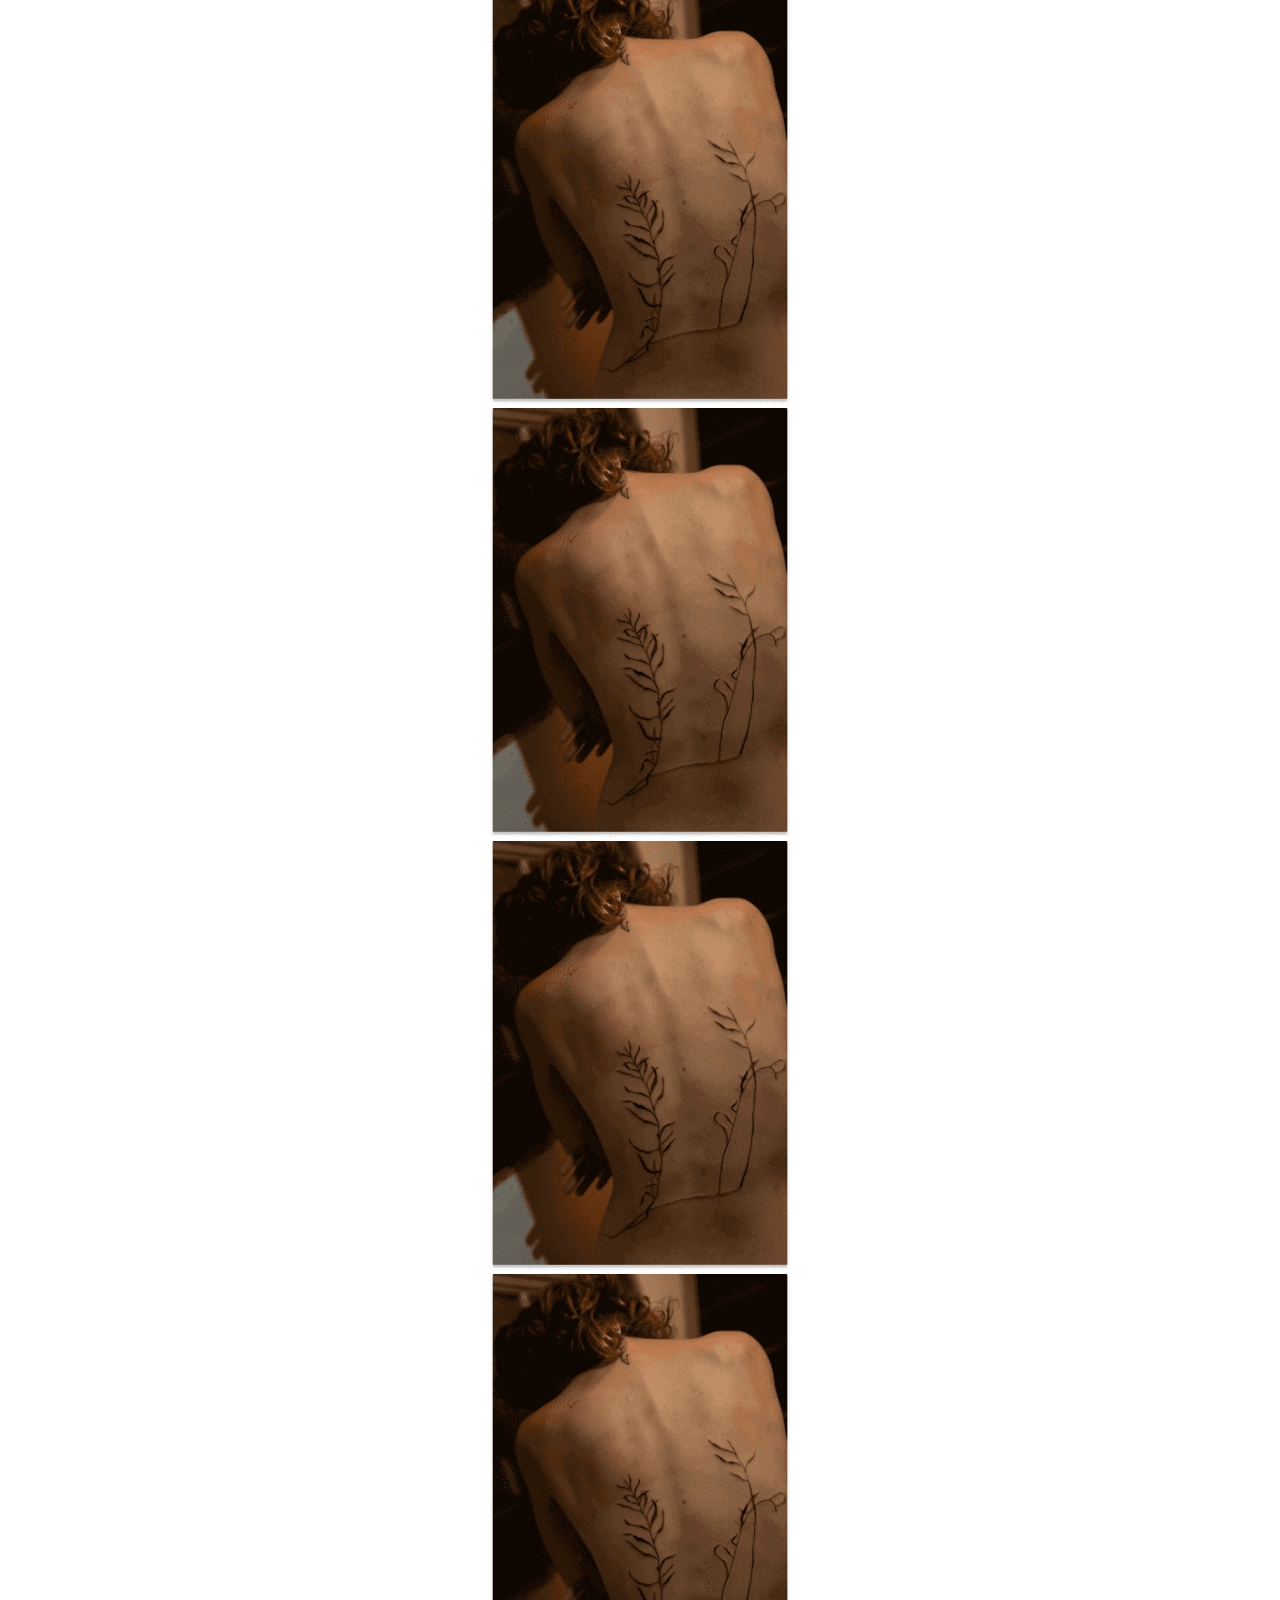
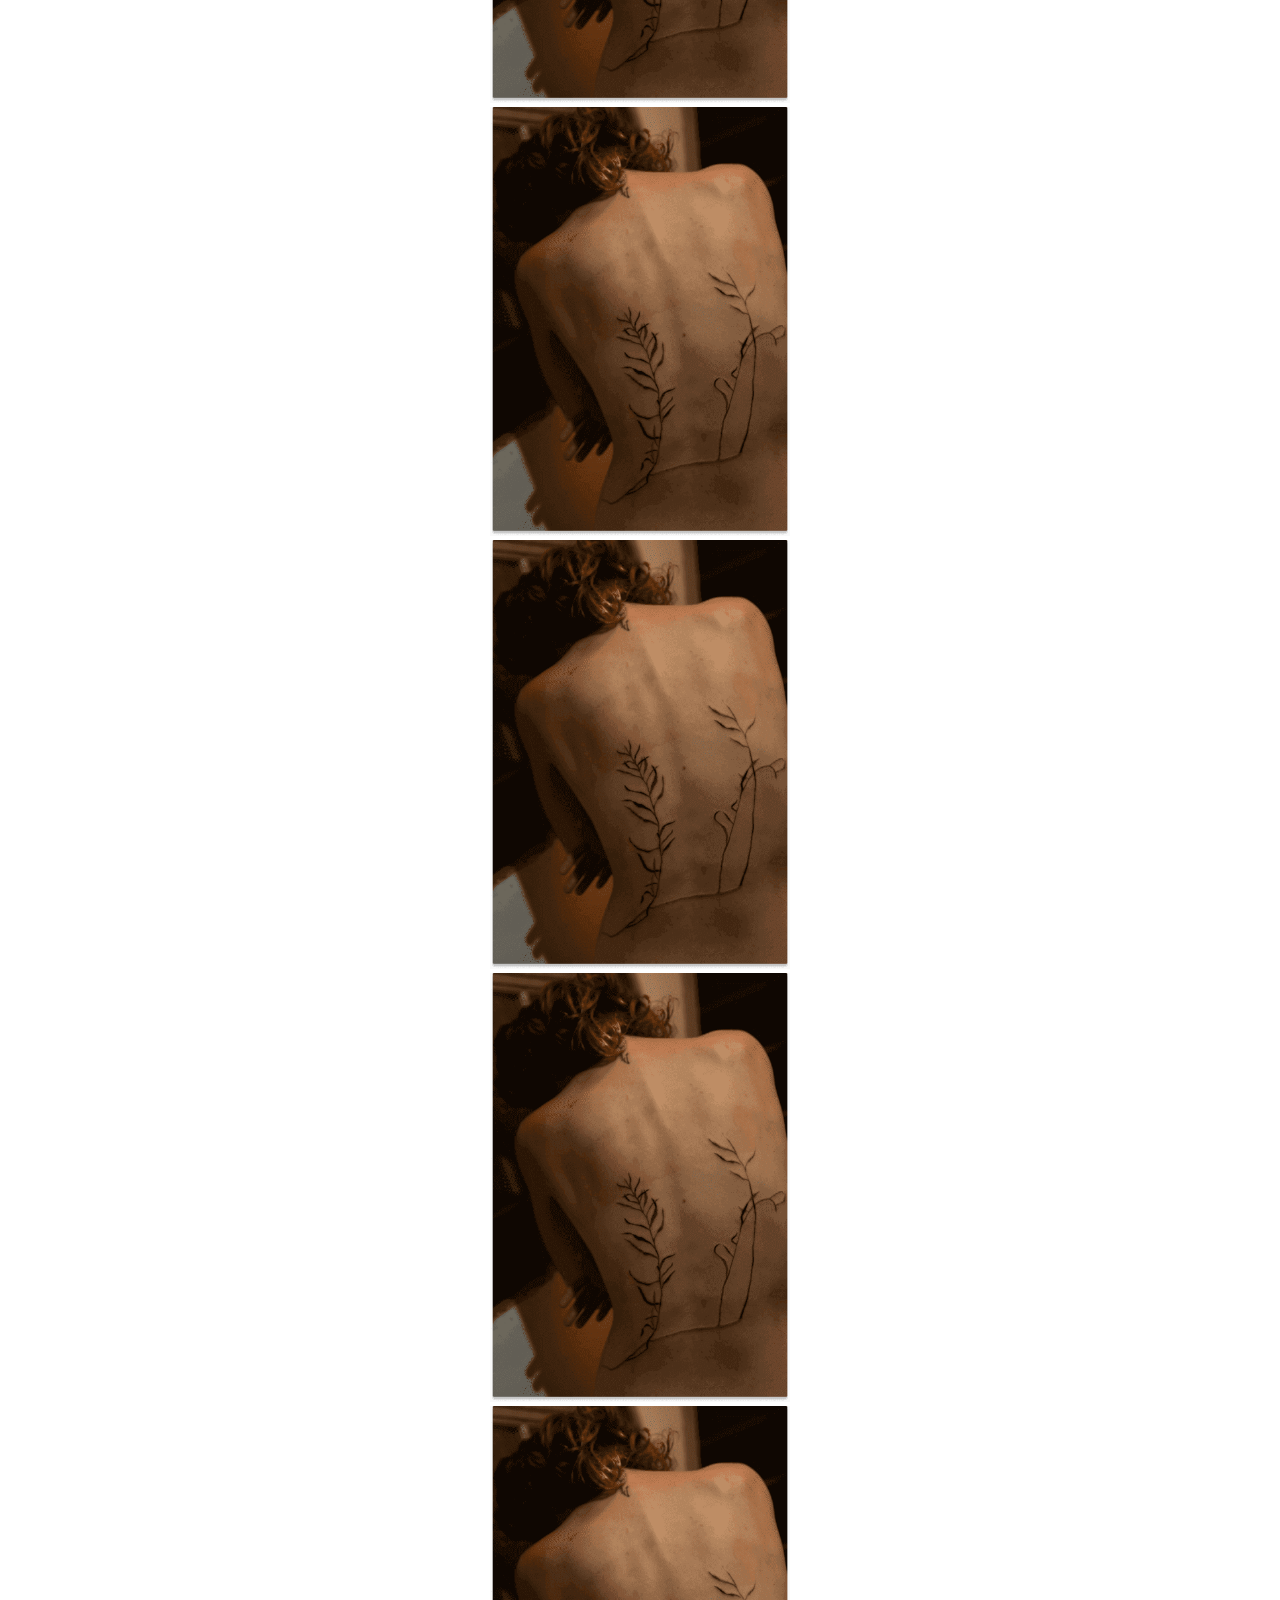
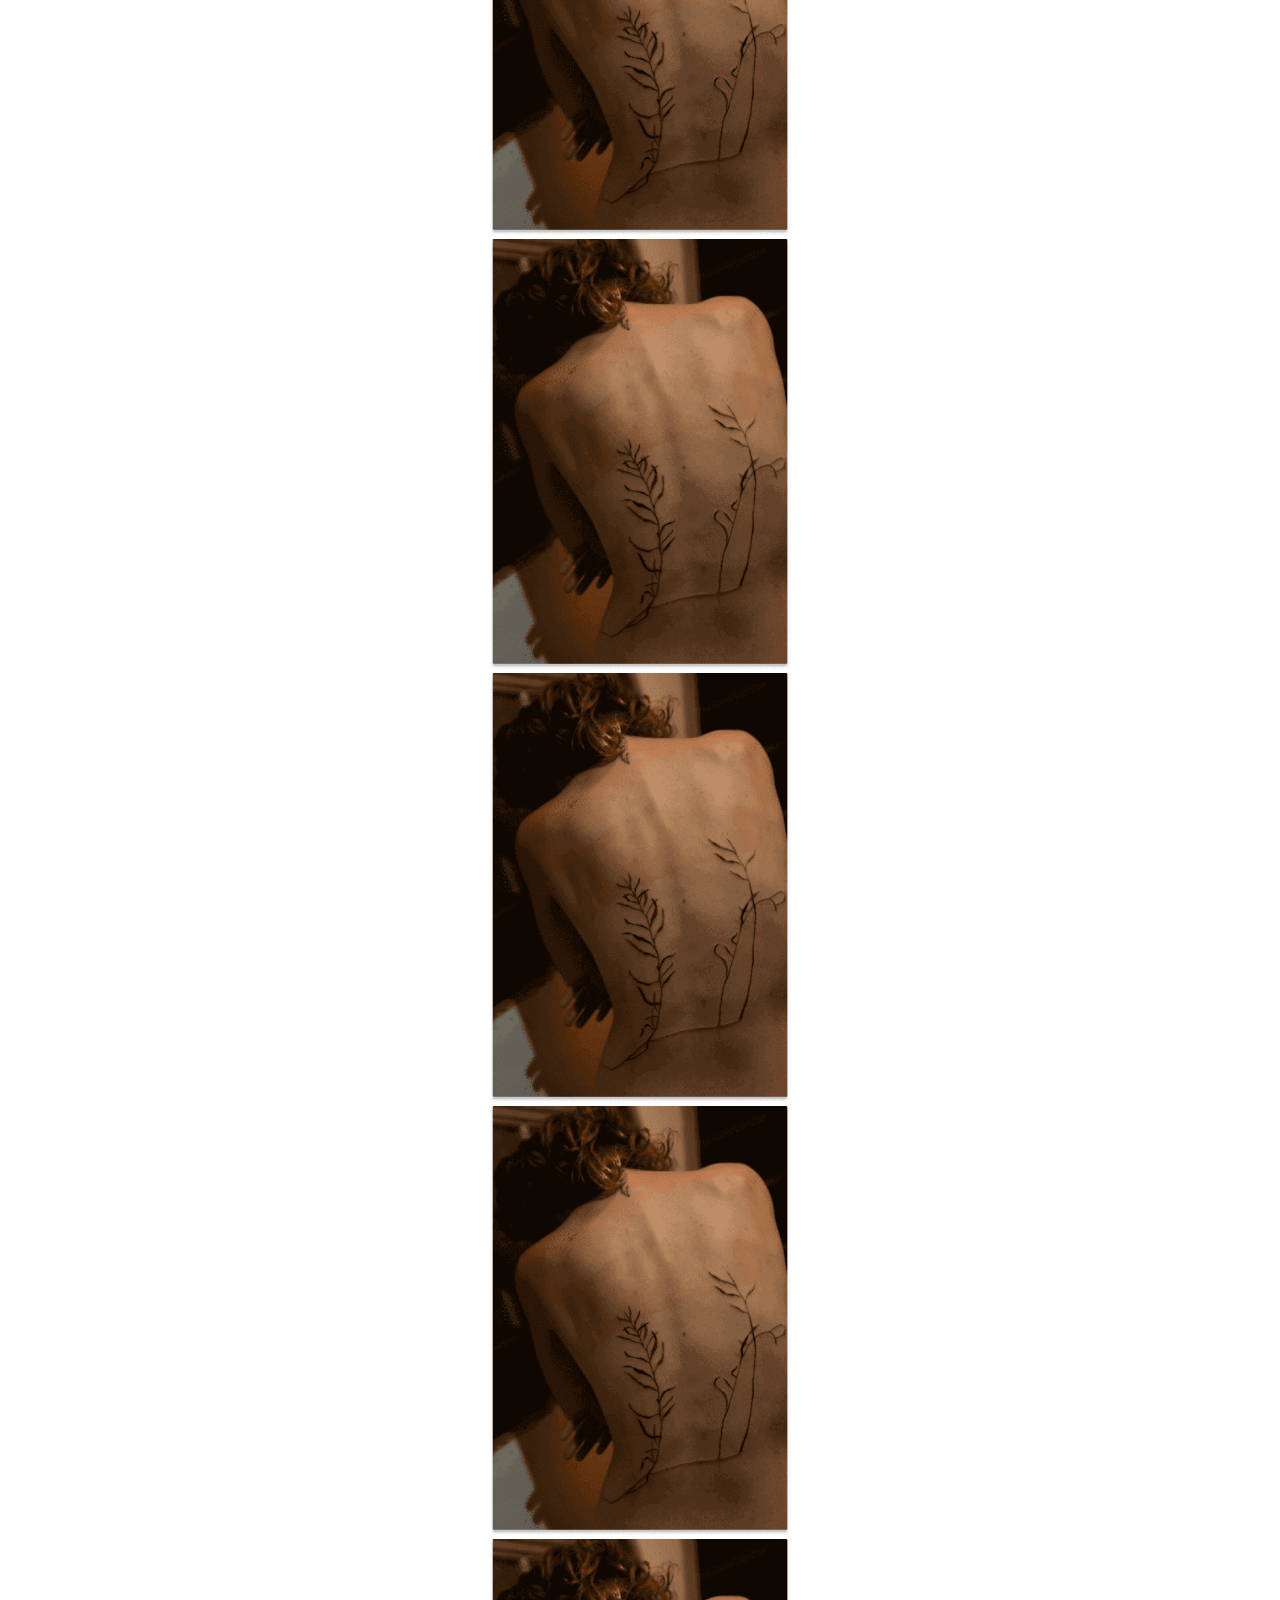
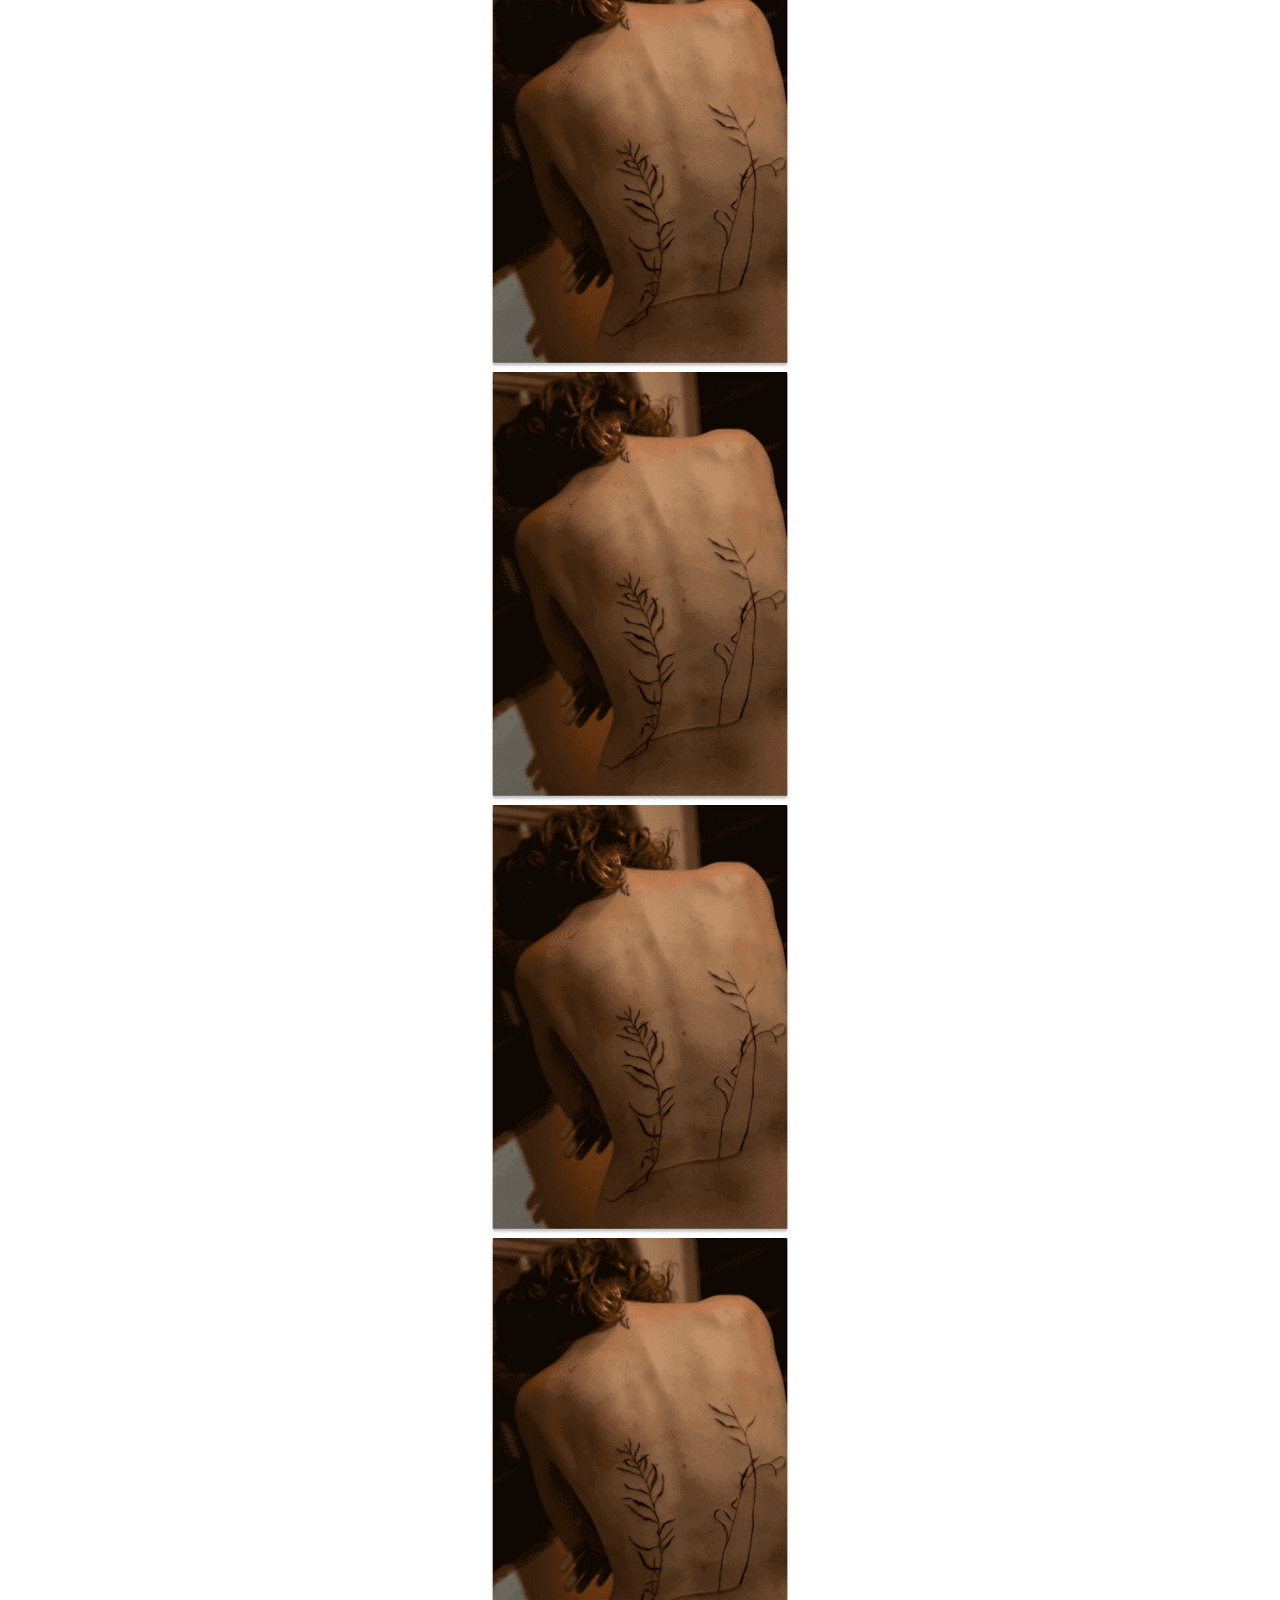
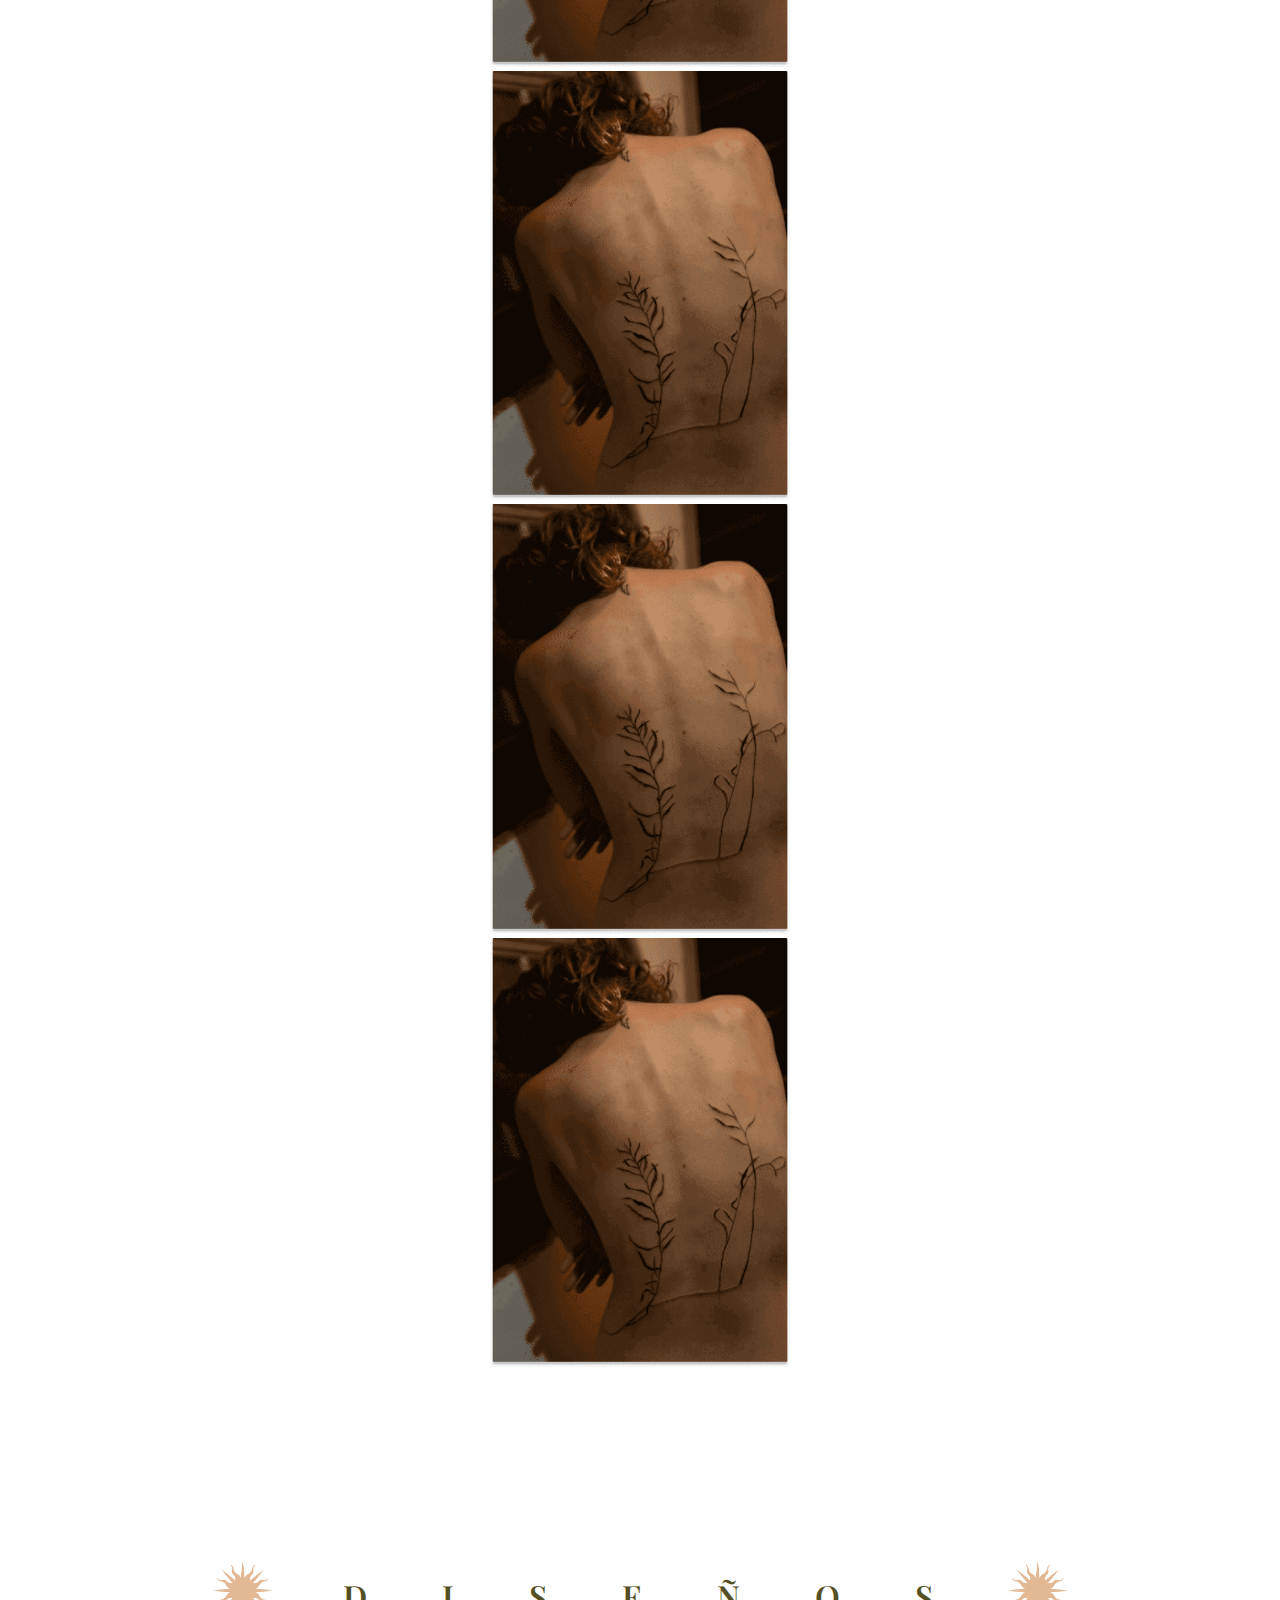
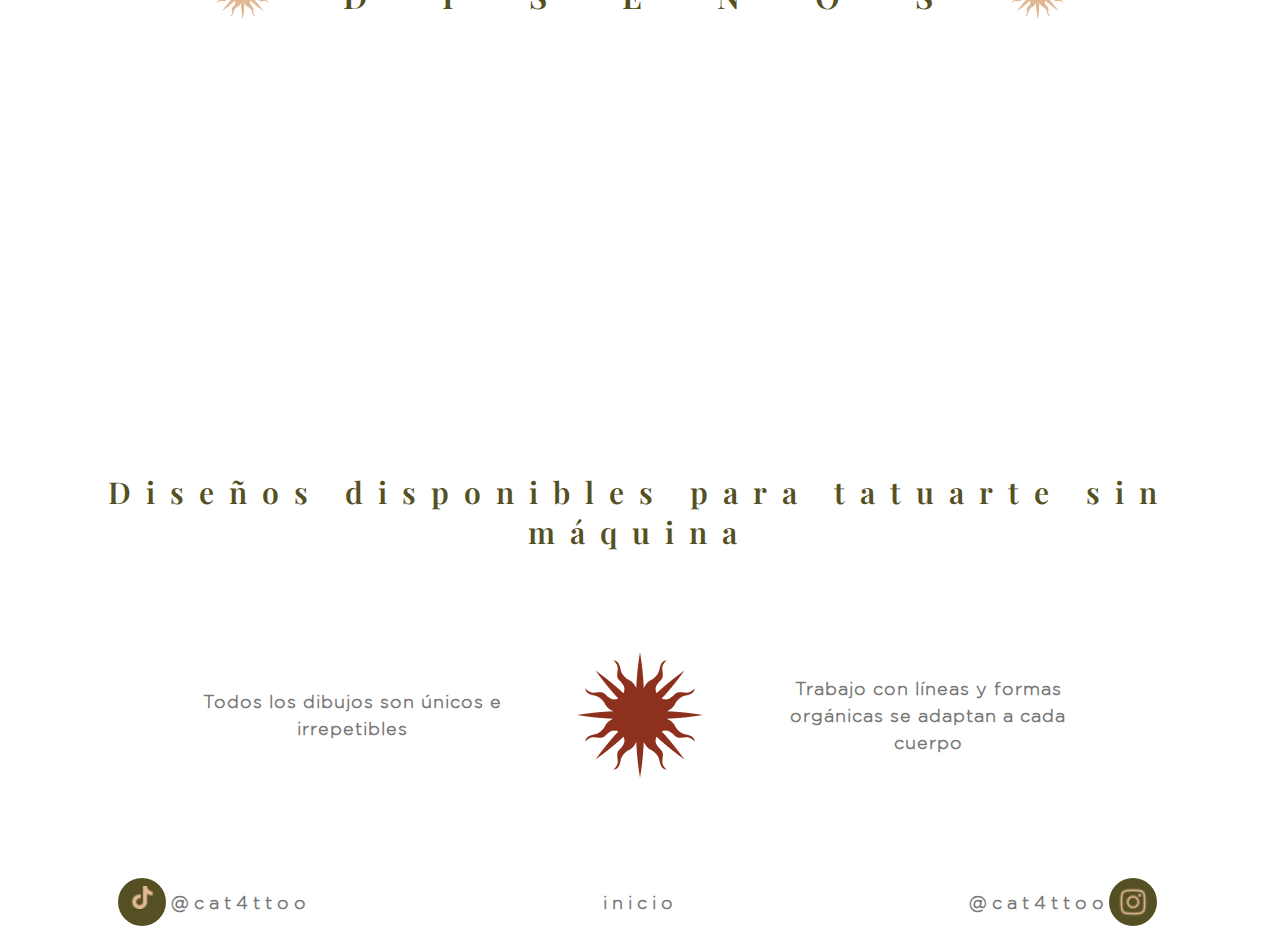
==== commit e303b005: "prueba" ====
--- a/sections/tatuajes.html
+++ b/sections/tatuajes.html
@@ -76,20 +76,27 @@
 
     <main>
         <div class="main-carousel banner">
-            <div class="cell"><img src="https://static.diariofemenino.com/media/26861/c/significado-de-los-tatuajes-de-brujulas-xs.jpg" alt=""></div>
-            <div class="cell"><img src="https://static.diariofemenino.com/media/26861/c/significado-de-los-tatuajes-de-brujulas-xs.jpg" alt=""></div>
-            <div class="cell"><img src="https://static.diariofemenino.com/media/26861/c/significado-de-los-tatuajes-de-brujulas-xs.jpg" alt=""></div>
-            <div class="cell"><img src="https://static.diariofemenino.com/media/26861/c/significado-de-los-tatuajes-de-brujulas-xs.jpg" alt=""></div>
-            <div class="cell"><img src="https://static.diariofemenino.com/media/26861/c/significado-de-los-tatuajes-de-brujulas-xs.jpg" alt=""></div>
-            <div class="cell"><img src="https://static.diariofemenino.com/media/26861/c/significado-de-los-tatuajes-de-brujulas-xs.jpg" alt=""></div>
-            <div class="cell"><img src="https://static.diariofemenino.com/media/26861/c/significado-de-los-tatuajes-de-brujulas-xs.jpg" alt=""></div>
-            <div class="cell"><img src="https://static.diariofemenino.com/media/26861/c/significado-de-los-tatuajes-de-brujulas-xs.jpg" alt=""></div>
-            <div class="cell"><img src="https://static.diariofemenino.com/media/26861/c/significado-de-los-tatuajes-de-brujulas-xs.jpg" alt=""></div>
-            <div class="cell"><img src="https://static.diariofemenino.com/media/26861/c/significado-de-los-tatuajes-de-brujulas-xs.jpg" alt=""></div>
-            <div class="cell"><img src="https://static.diariofemenino.com/media/26861/c/significado-de-los-tatuajes-de-brujulas-xs.jpg" alt=""></div>
-            <div class="cell"><img src="https://static.diariofemenino.com/media/26861/c/significado-de-los-tatuajes-de-brujulas-xs.jpg" alt=""></div>
-            <div class="cell"><img src="https://static.diariofemenino.com/media/26861/c/significado-de-los-tatuajes-de-brujulas-xs.jpg" alt=""></div>
-            <div class="cell"><img src="https://static.diariofemenino.com/media/26861/c/significado-de-los-tatuajes-de-brujulas-xs.jpg" alt=""></div>
+            <div class="cell"><img src="../images/1.png" alt=""></div>
+            <div class="cell"><img src="../images/1.png" alt=""></div>
+            <div class="cell"><img src="../images/1.png" alt=""></div>
+            <div class="cell"><img src="../images/1.png" alt=""></div>
+            <div class="cell"><img src="../images/1.png" alt=""></div>
+            <div class="cell"><img src="../images/1.png" alt=""></div>
+            <div class="cell"><img src="../images/1.png" alt=""></div>
+            <div class="cell"><img src="../images/1.png" alt=""></div>
+            <div class="cell"><img src="../images/1.png" alt=""></div>
+            <div class="cell"><img src="../images/1.png" alt=""></div>
+            <div class="cell"><img src="../images/1.png" alt=""></div>
+            <div class="cell"><img src="../images/1.png" alt=""></div>
+            <div class="cell"><img src="../images/1.png" alt=""></div>
+            <div class="cell"><img src="../images/1.png" alt=""></div>
+            <div class="cell"><img src="../images/1.png" alt=""></div>
+            <div class="cell"><img src="../images/1.png" alt=""></div>
+            <div class="cell"><img src="../images/1.png" alt=""></div>
+            <div class="cell"><img src="../images/1.png" alt=""></div>
+            <div class="cell"><img src="../images/1.png" alt=""></div>
+            <div class="cell"><img src="../images/1.png" alt=""></div>
+            <div class="cell"><img src="../images/1.png" alt=""></div>
             
         </div>
 
--- a/styles/estilos.css
+++ b/styles/estilos.css
@@ -9,6 +9,10 @@
     font-family: "gotham";
     src: url(../fonts/gotham.ttf);
     font-style: normal;
+}
+
+.cell img{
+    width: 300px;
 }
 
 /* HEADER */
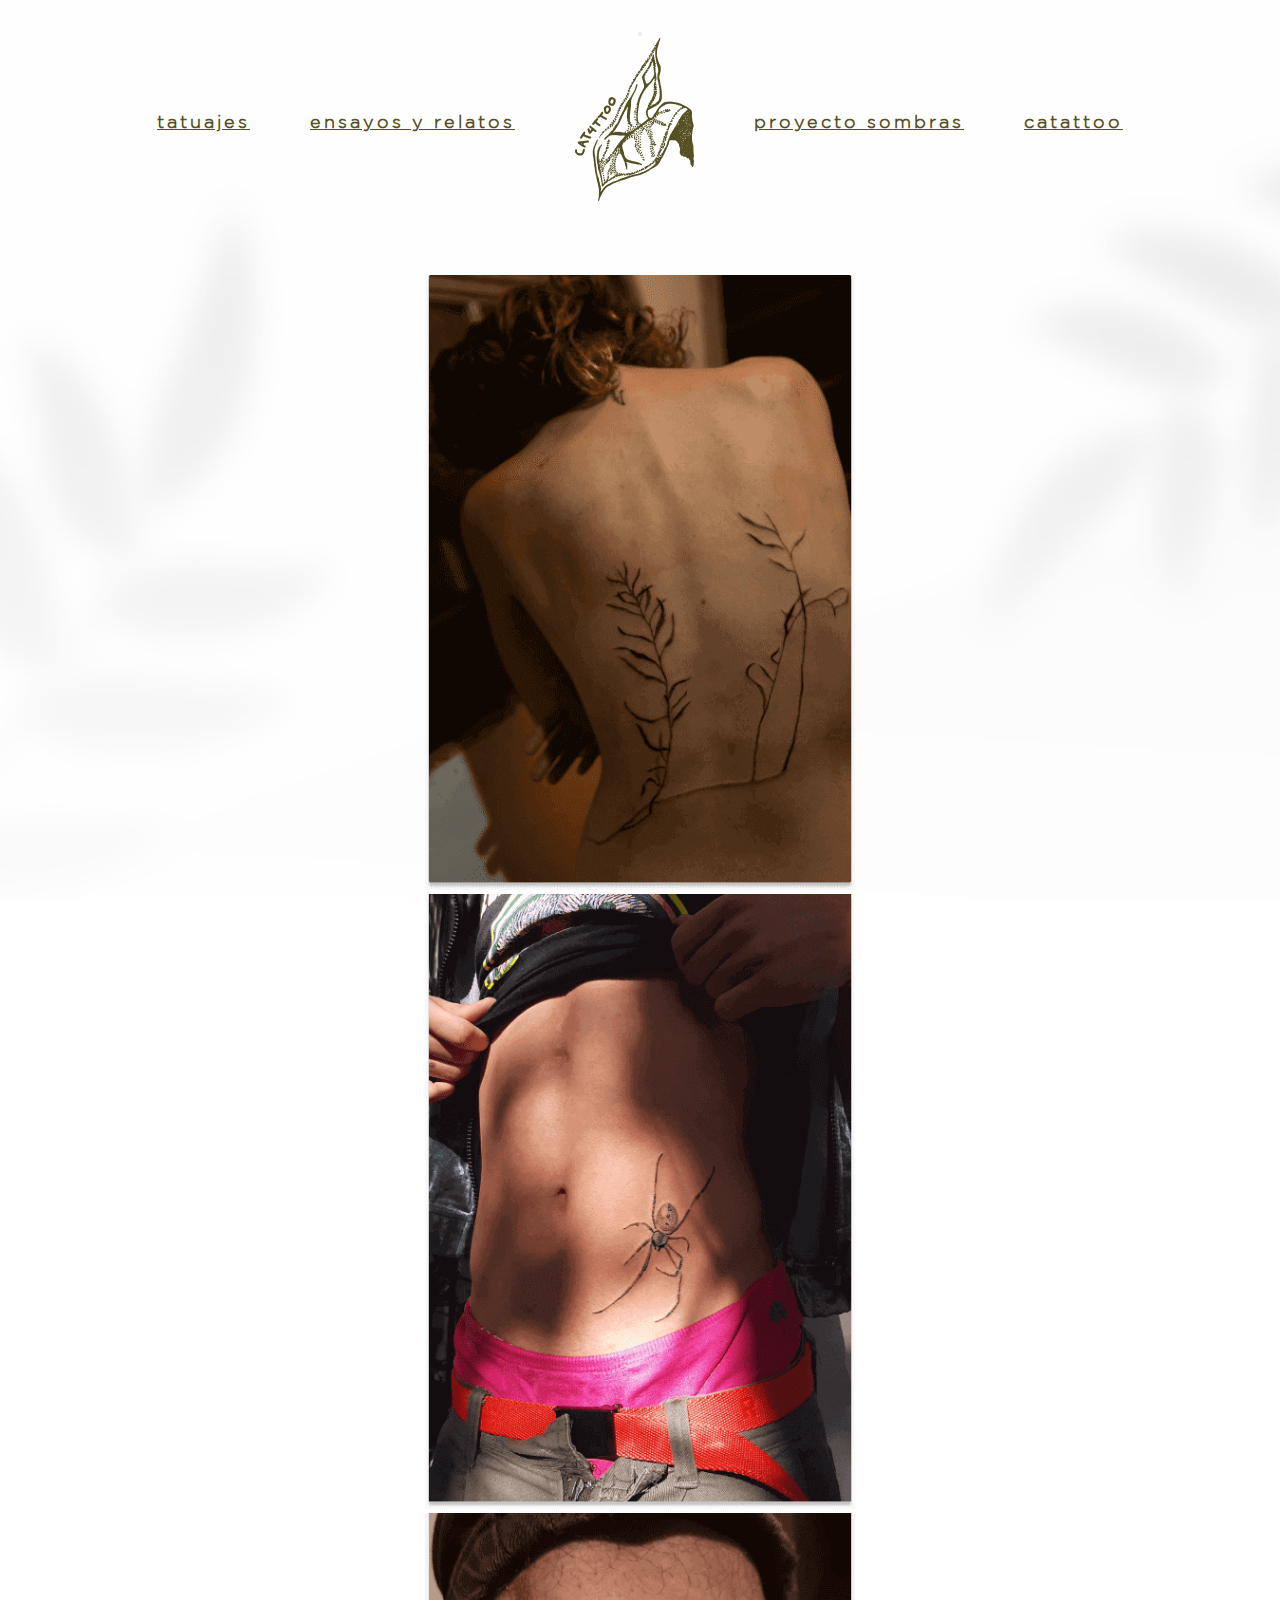
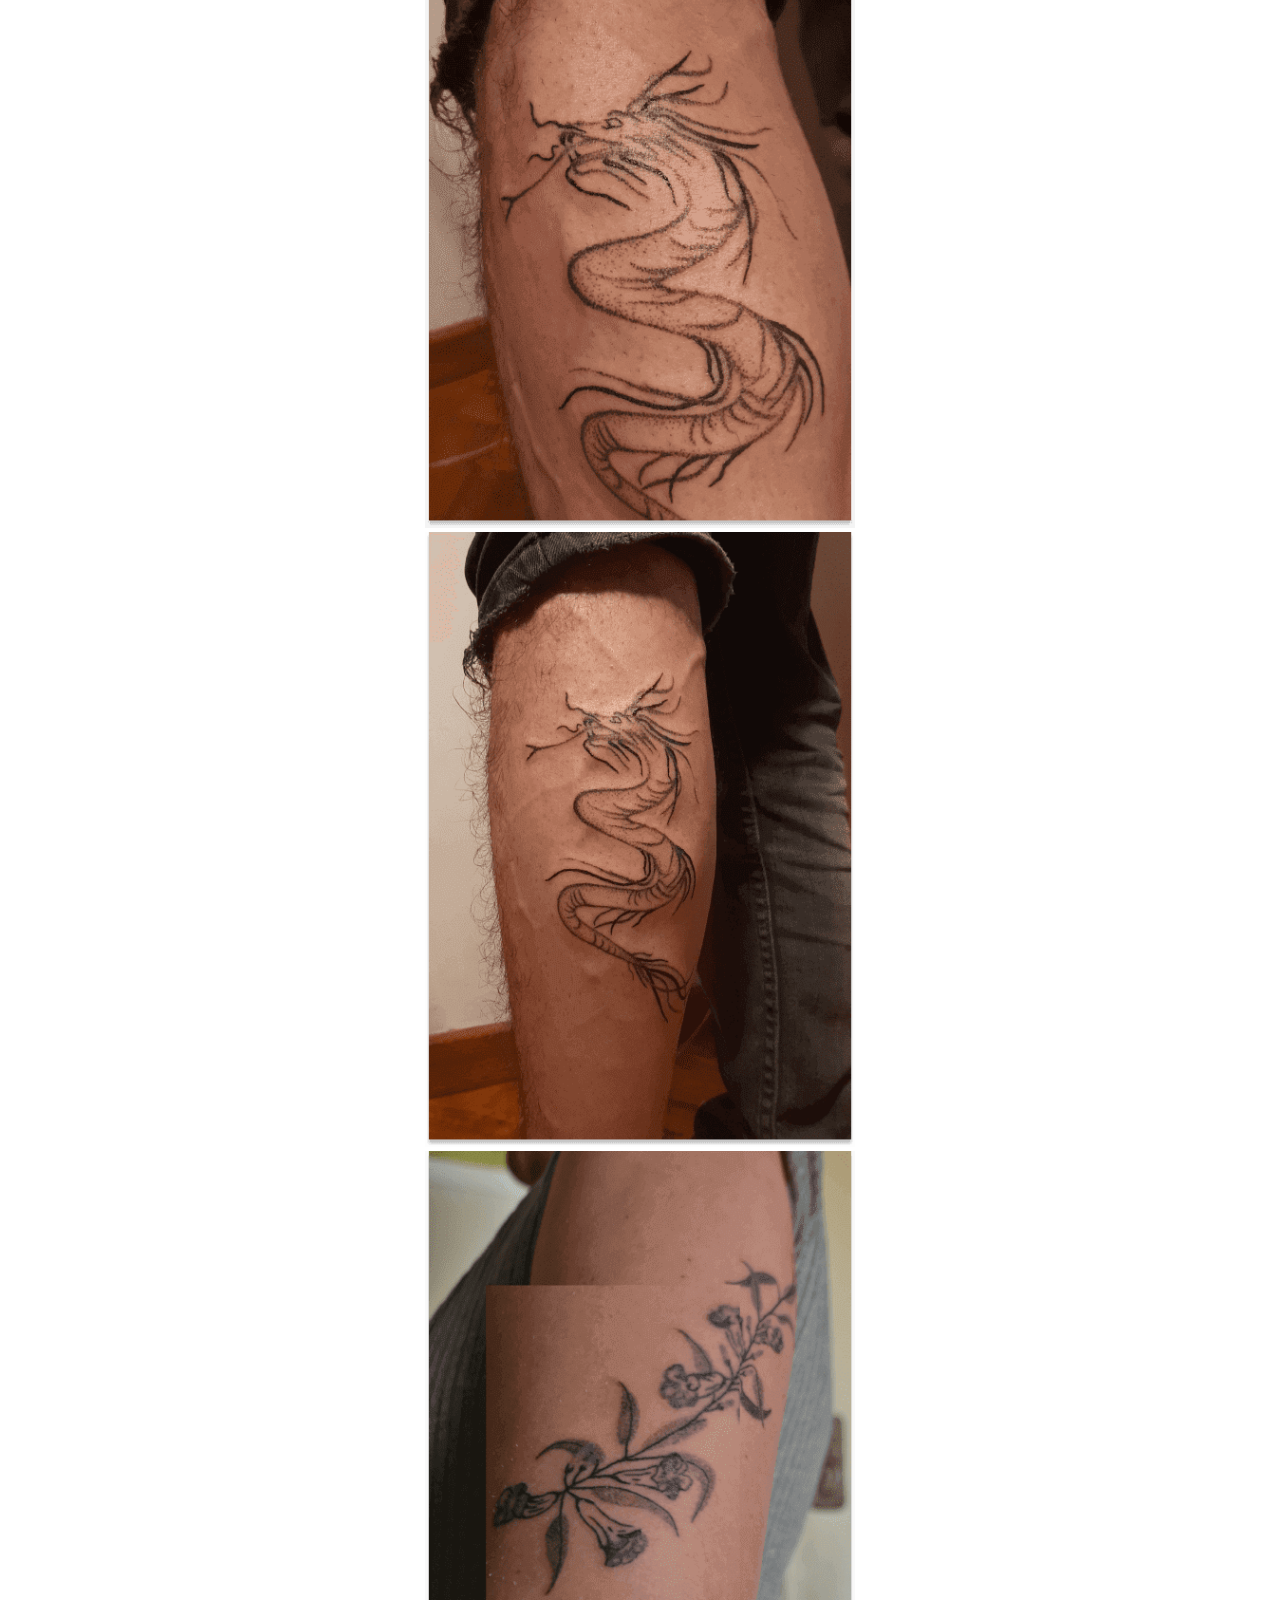
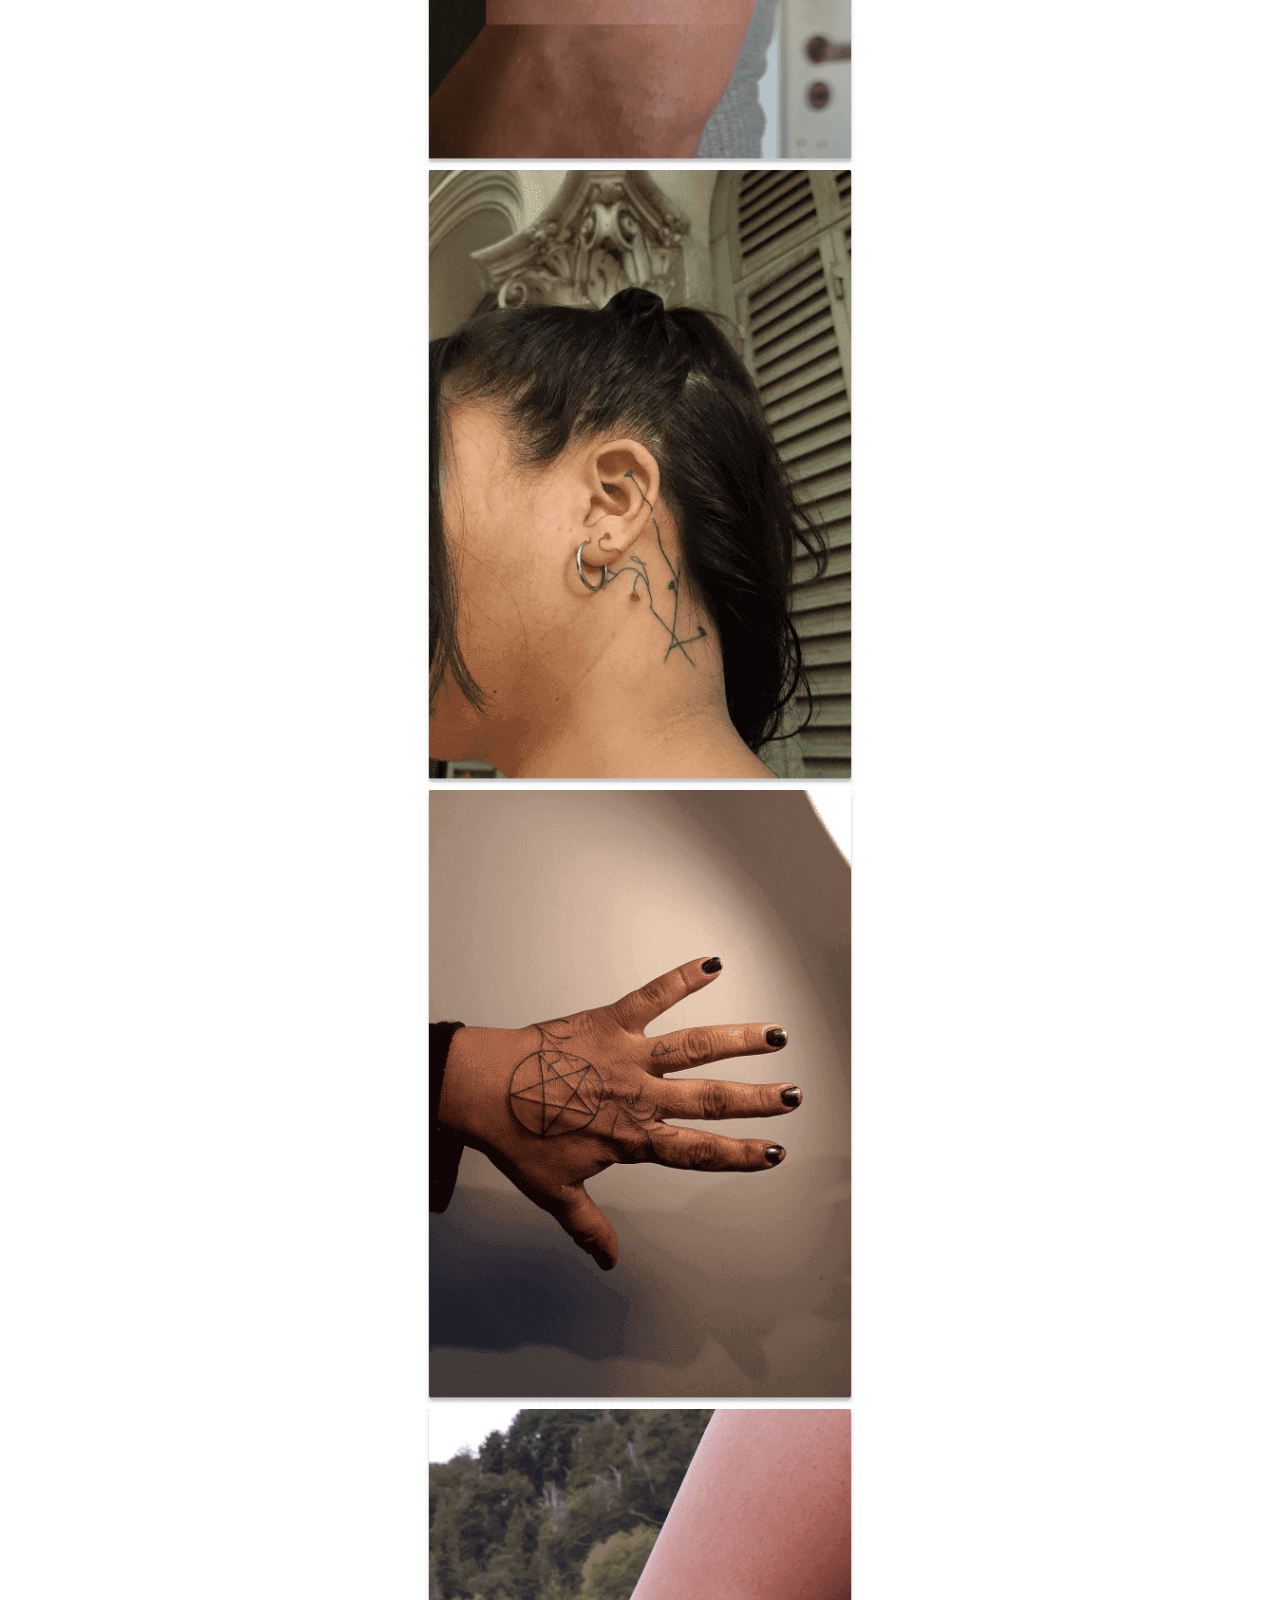
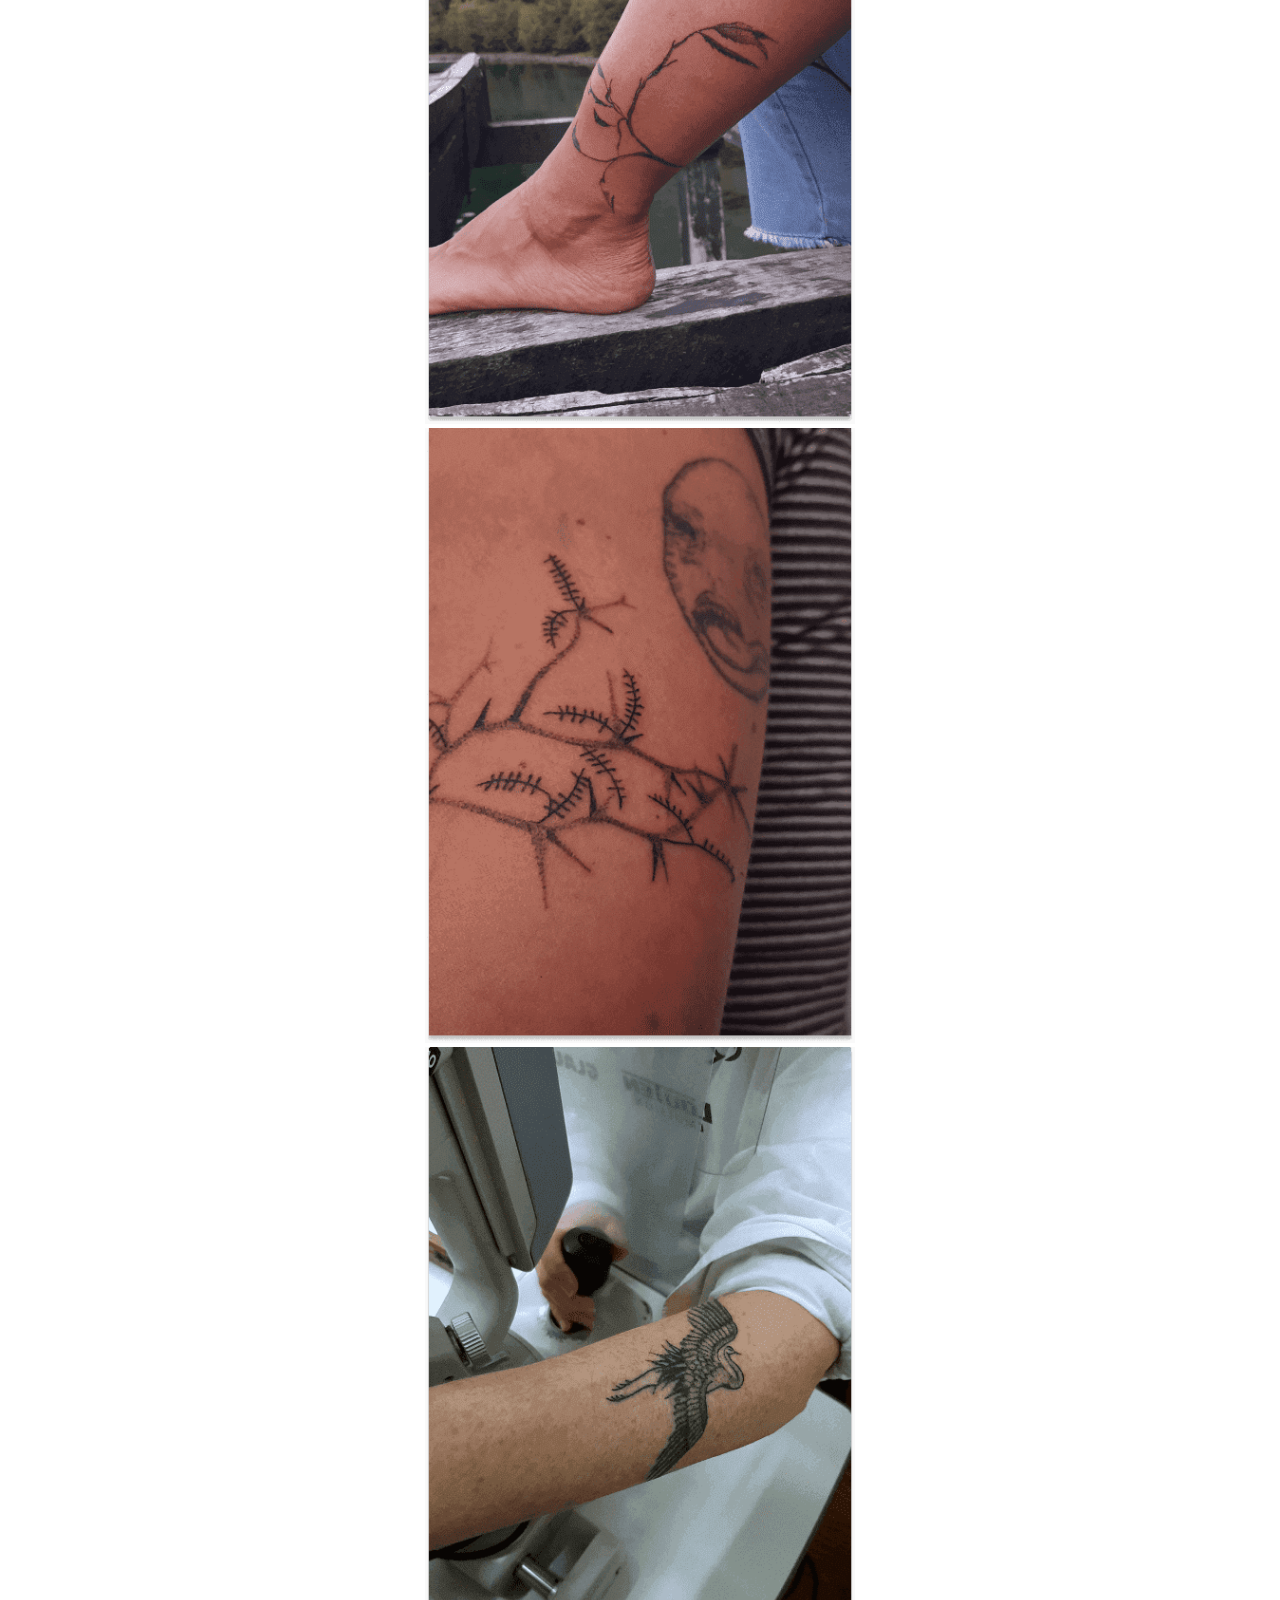
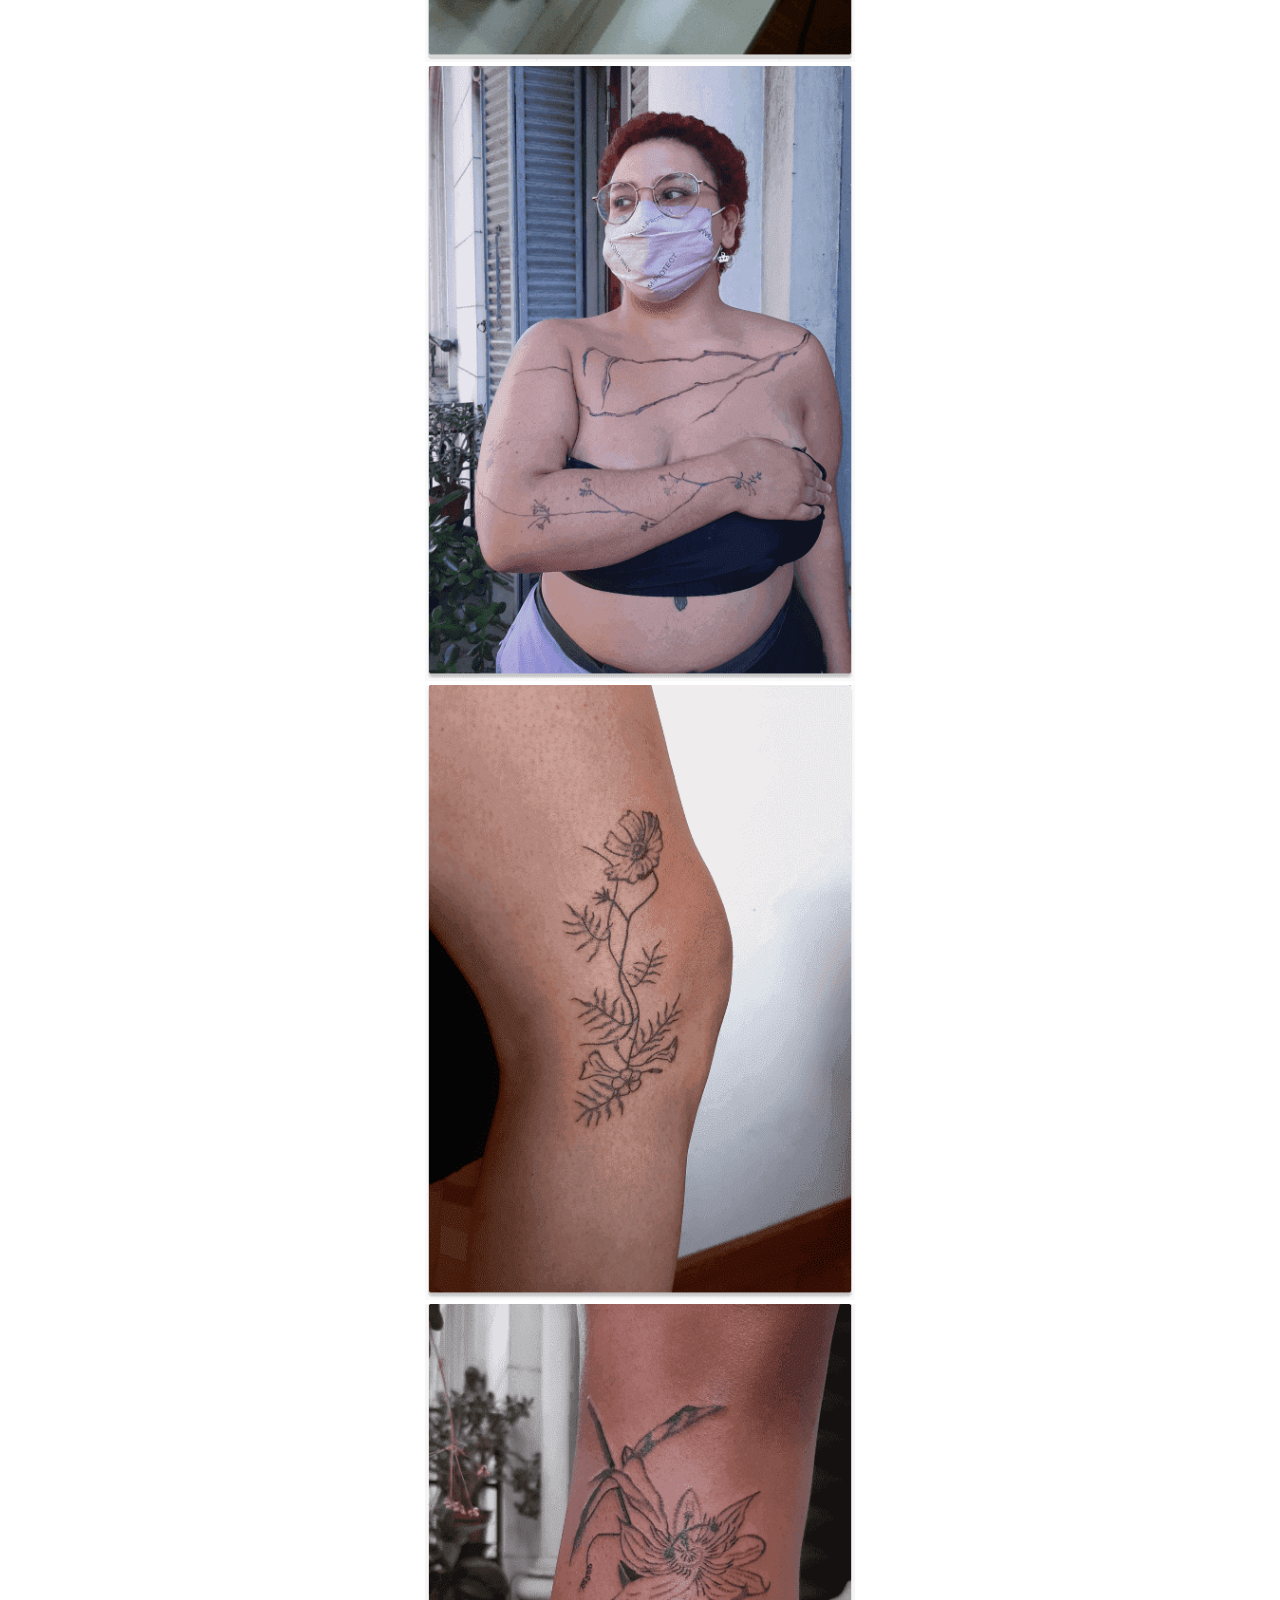
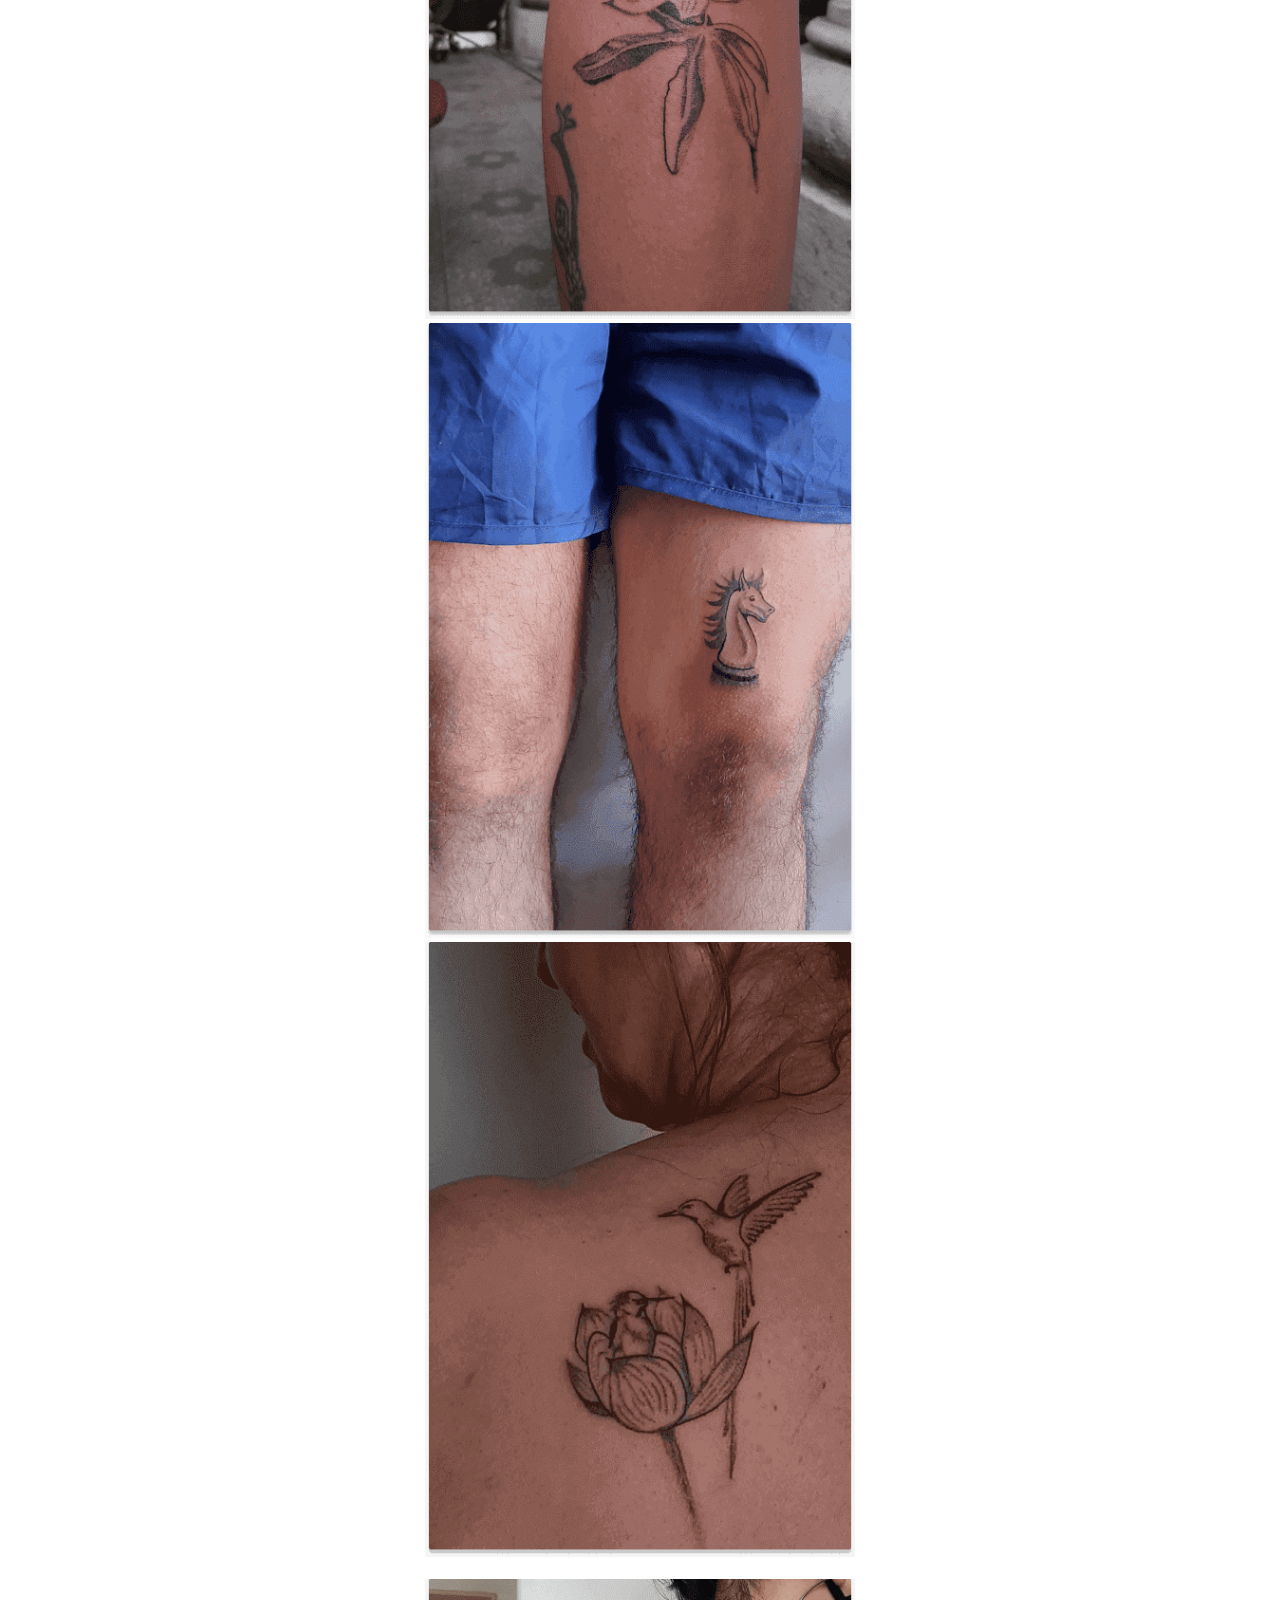
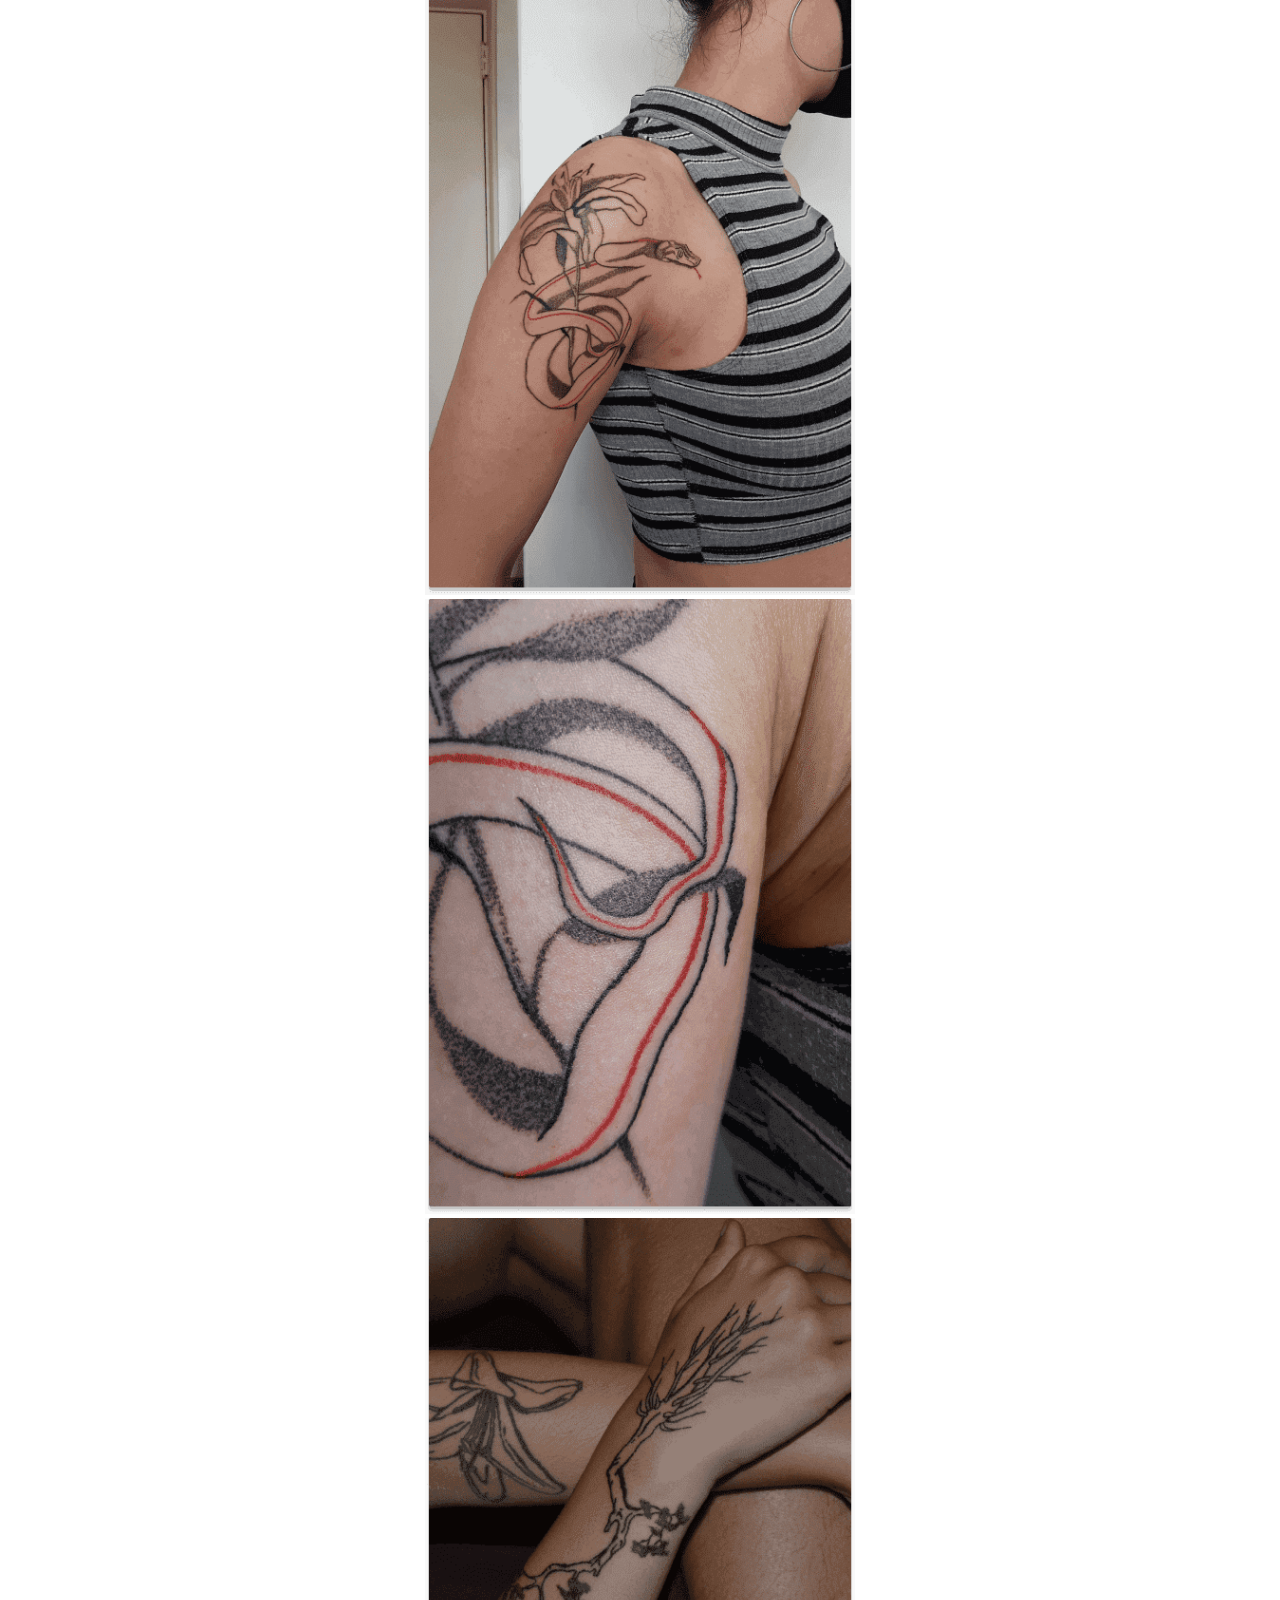
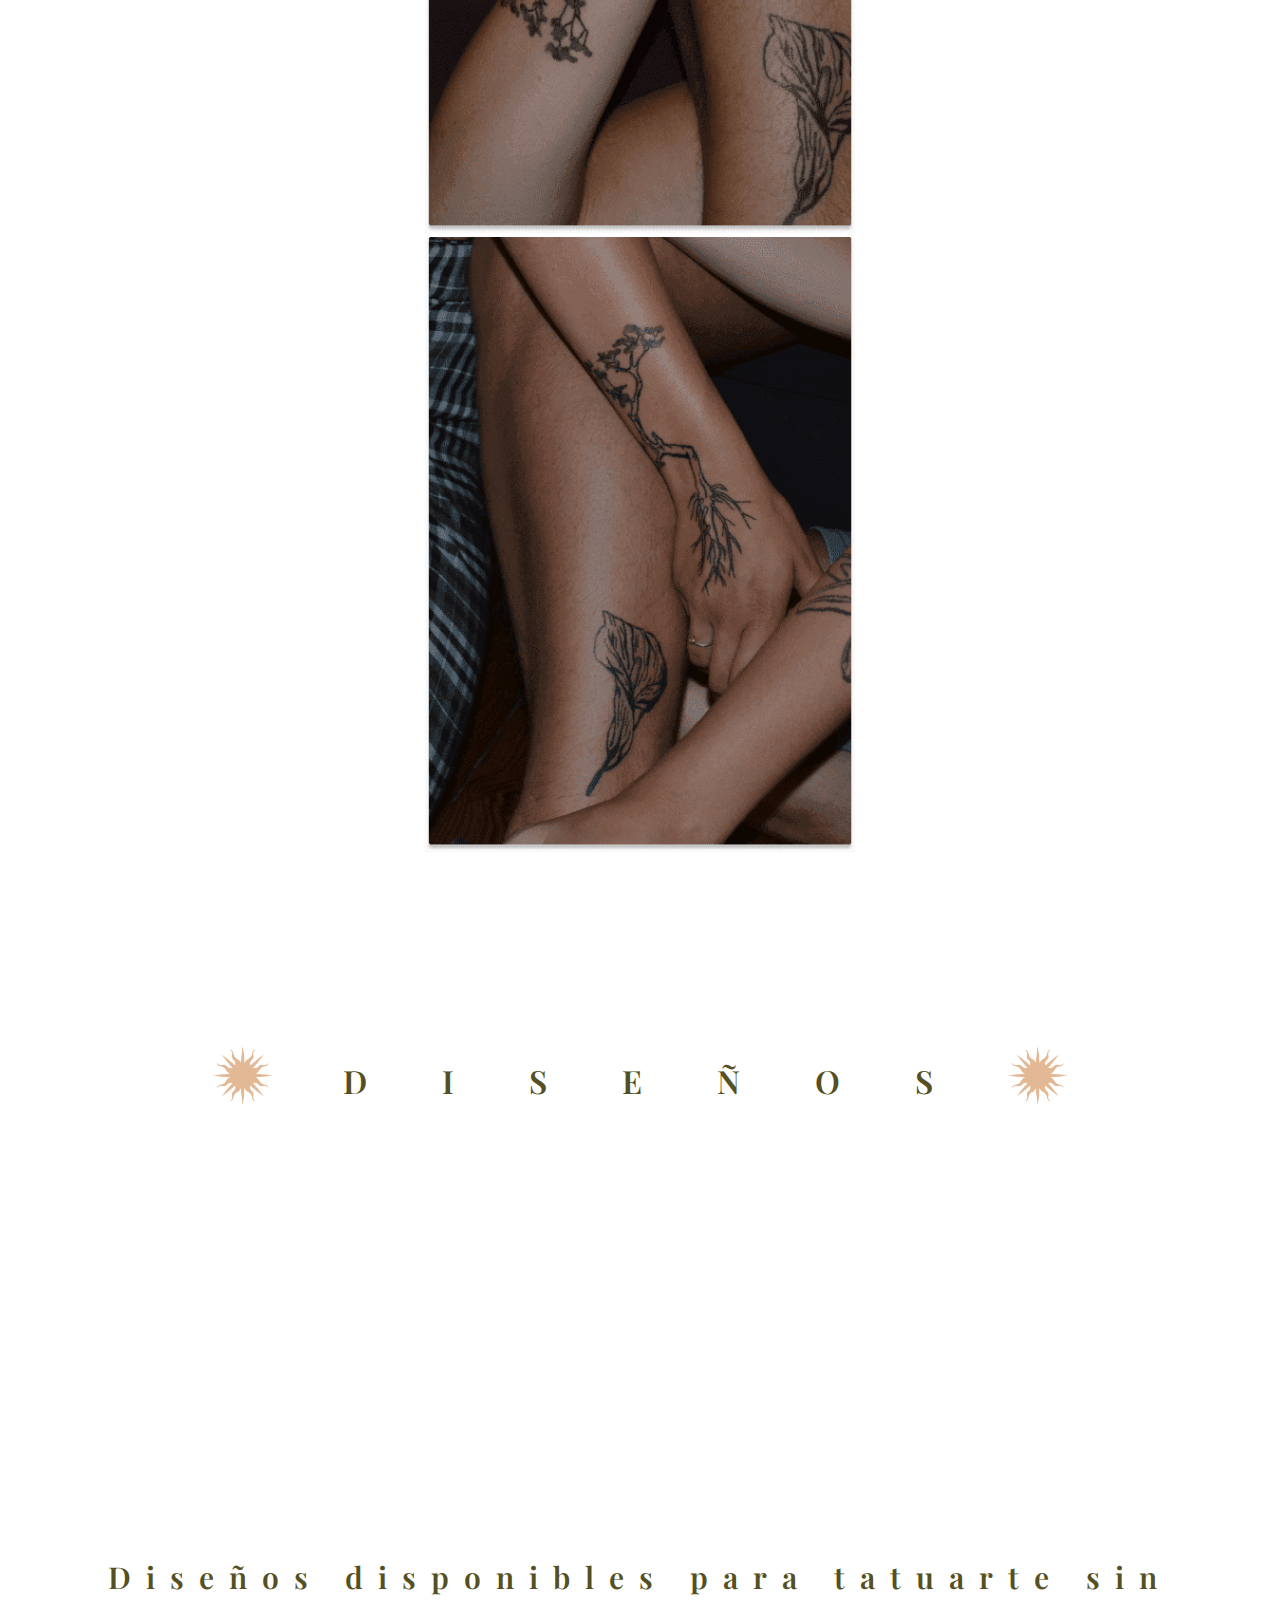
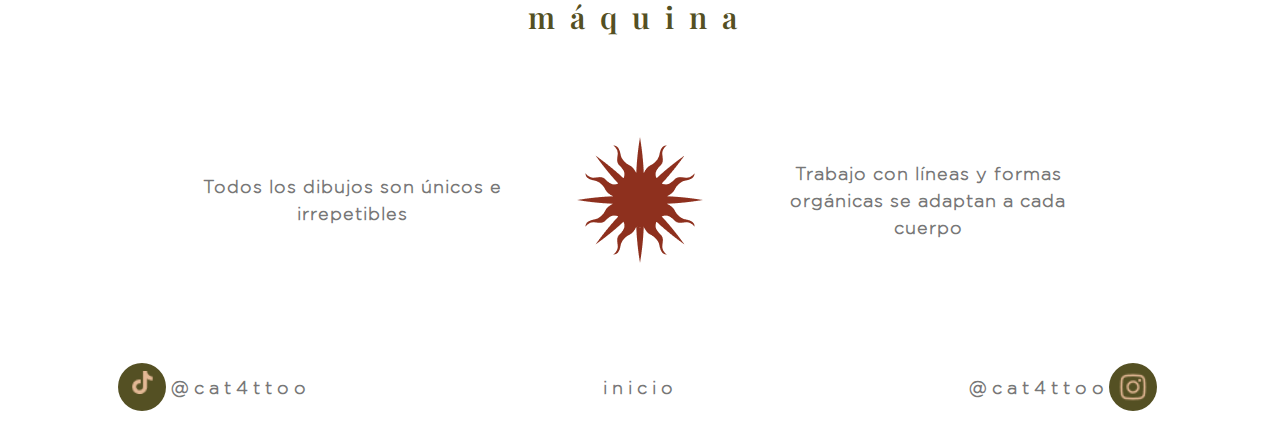
==== commit 51fd3a4b: "," ====
--- a/sections/tatuajes.html
+++ b/sections/tatuajes.html
@@ -77,26 +77,25 @@
     <main>
         <div class="main-carousel banner">
             <div class="cell"><img src="../images/1.png" alt=""></div>
-            <div class="cell"><img src="../images/1.png" alt=""></div>
-            <div class="cell"><img src="../images/1.png" alt=""></div>
-            <div class="cell"><img src="../images/1.png" alt=""></div>
-            <div class="cell"><img src="../images/1.png" alt=""></div>
-            <div class="cell"><img src="../images/1.png" alt=""></div>
-            <div class="cell"><img src="../images/1.png" alt=""></div>
-            <div class="cell"><img src="../images/1.png" alt=""></div>
-            <div class="cell"><img src="../images/1.png" alt=""></div>
-            <div class="cell"><img src="../images/1.png" alt=""></div>
-            <div class="cell"><img src="../images/1.png" alt=""></div>
-            <div class="cell"><img src="../images/1.png" alt=""></div>
-            <div class="cell"><img src="../images/1.png" alt=""></div>
-            <div class="cell"><img src="../images/1.png" alt=""></div>
-            <div class="cell"><img src="../images/1.png" alt=""></div>
-            <div class="cell"><img src="../images/1.png" alt=""></div>
-            <div class="cell"><img src="../images/1.png" alt=""></div>
-            <div class="cell"><img src="../images/1.png" alt=""></div>
-            <div class="cell"><img src="../images/1.png" alt=""></div>
-            <div class="cell"><img src="../images/1.png" alt=""></div>
-            <div class="cell"><img src="../images/1.png" alt=""></div>
+            <div class="cell"><img src="../images/3.png" alt=""></div>
+            <div class="cell"><img src="../images/4.png" alt=""></div>
+            <div class="cell"><img src="../images/4a.png" alt=""></div>
+            <div class="cell"><img src="../images/5.png" alt=""></div>
+            <div class="cell"><img src="../images/6.png" alt=""></div>
+            <div class="cell"><img src="../images/7.png" alt=""></div>
+            <div class="cell"><img src="../images/8.png" alt=""></div>
+            <div class="cell"><img src="../images/9.png" alt=""></div>
+            <div class="cell"><img src="../images/11.png" alt=""></div>
+            <div class="cell"><img src="../images/12.png" alt=""></div>
+            <div class="cell"><img src="../images/13.png" alt=""></div>
+            <div class="cell"><img src="../images/14.png" alt=""></div>
+            <div class="cell"><img src="../images/15.png" alt=""></div>
+            <div class="cell"><img src="../images/16.png" alt=""></div>
+            <div class="cell"><img src="../images/17.png" alt=""></div>
+            <div class="cell"><img src="../images/18.png" alt=""></div>
+            <div class="cell"><img src="../images/19.png" alt=""></div>
+            <div class="cell"><img src="../images/20.png" alt=""></div>
+            <div class="cell"><img src="../images/21.png" alt=""></div>
             
         </div>
 
--- a/styles/estilos.css
+++ b/styles/estilos.css
@@ -12,7 +12,7 @@
 }
 
 .cell img{
-    width: 300px;
+    width: 430px;
 }
 
 /* HEADER */
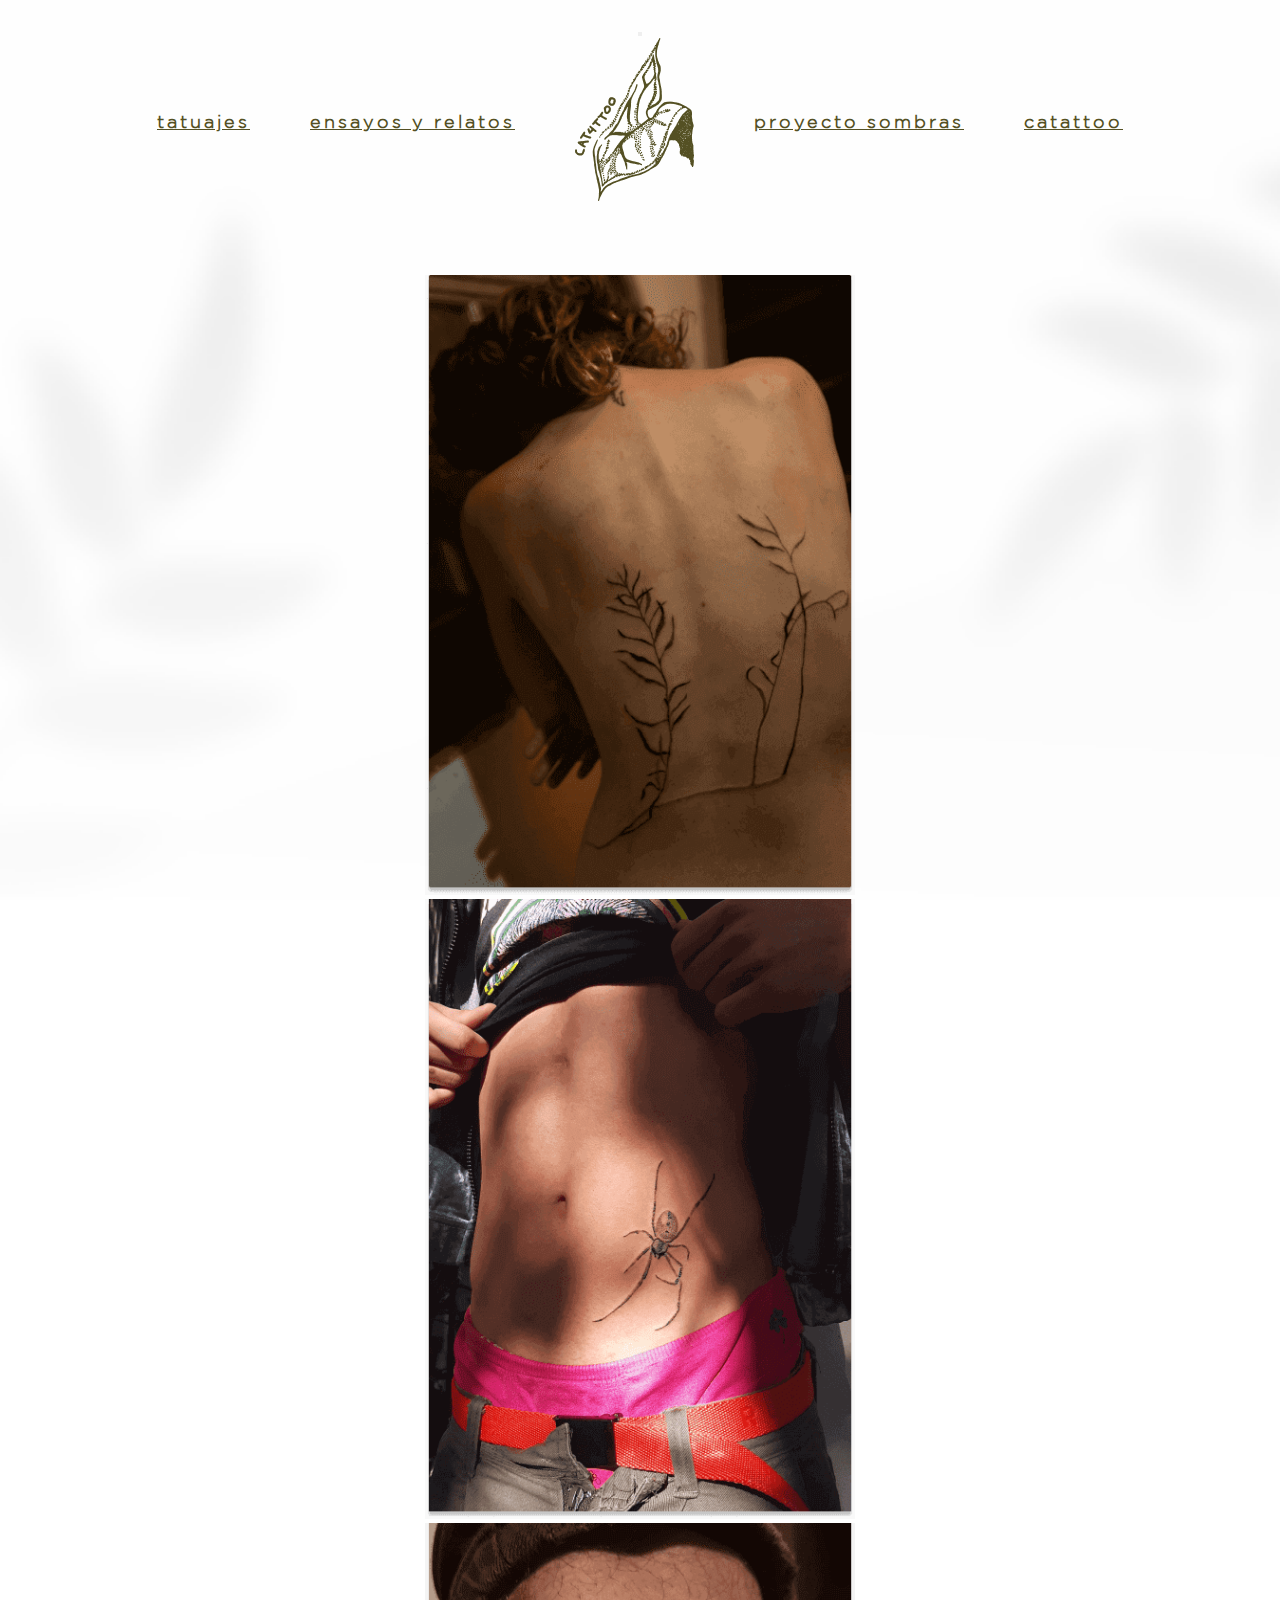
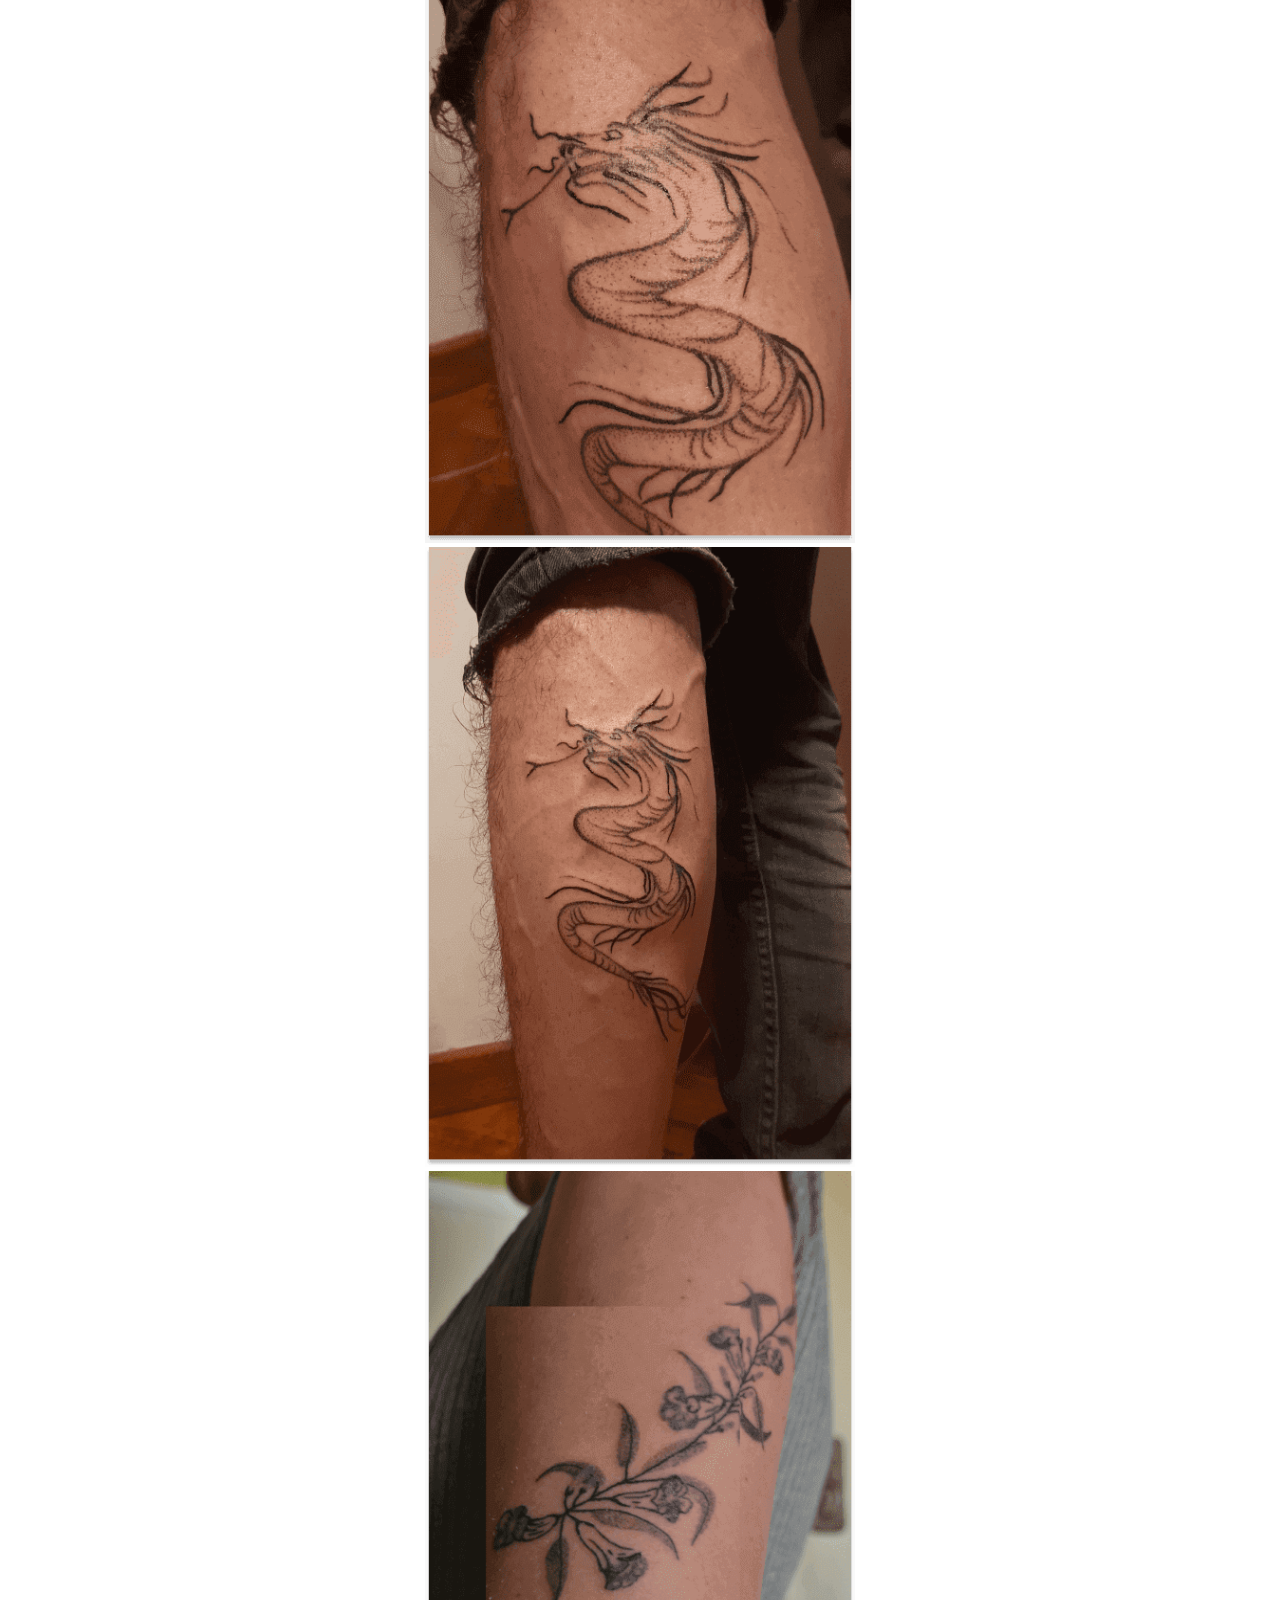
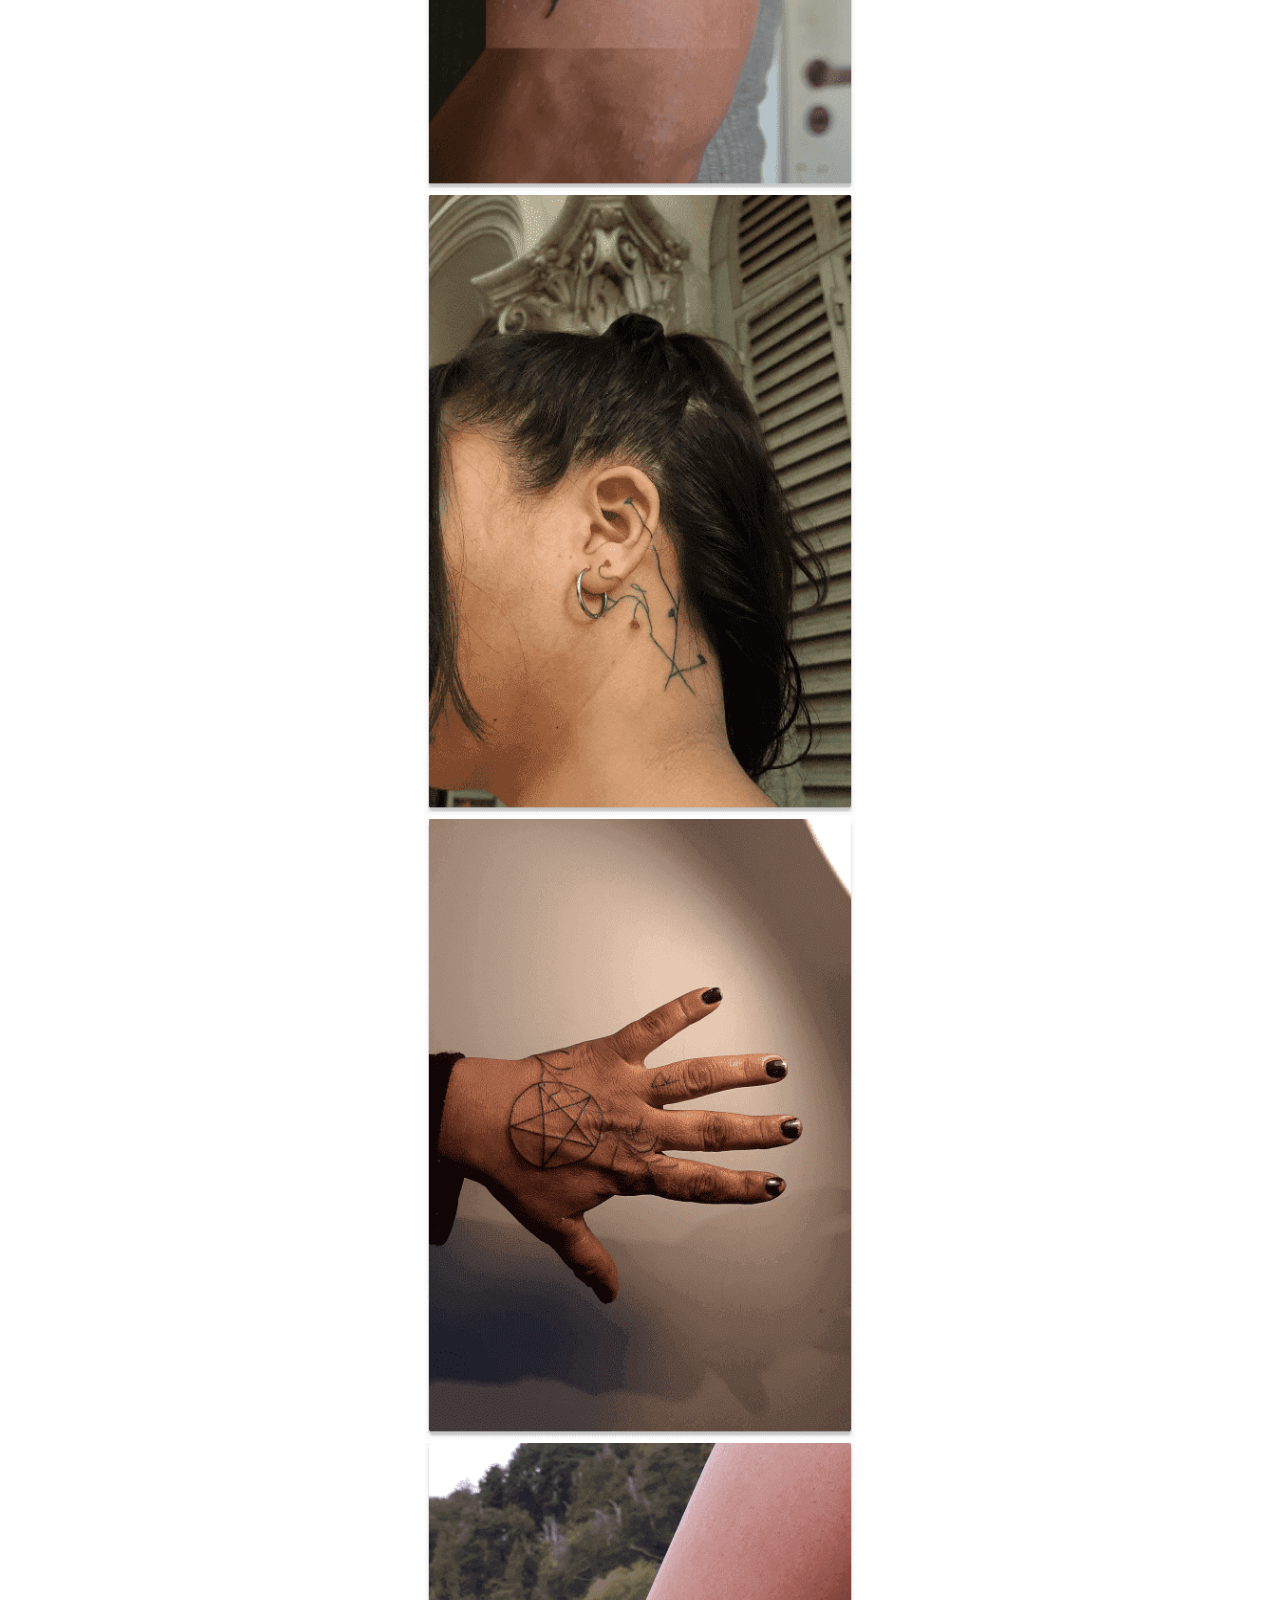
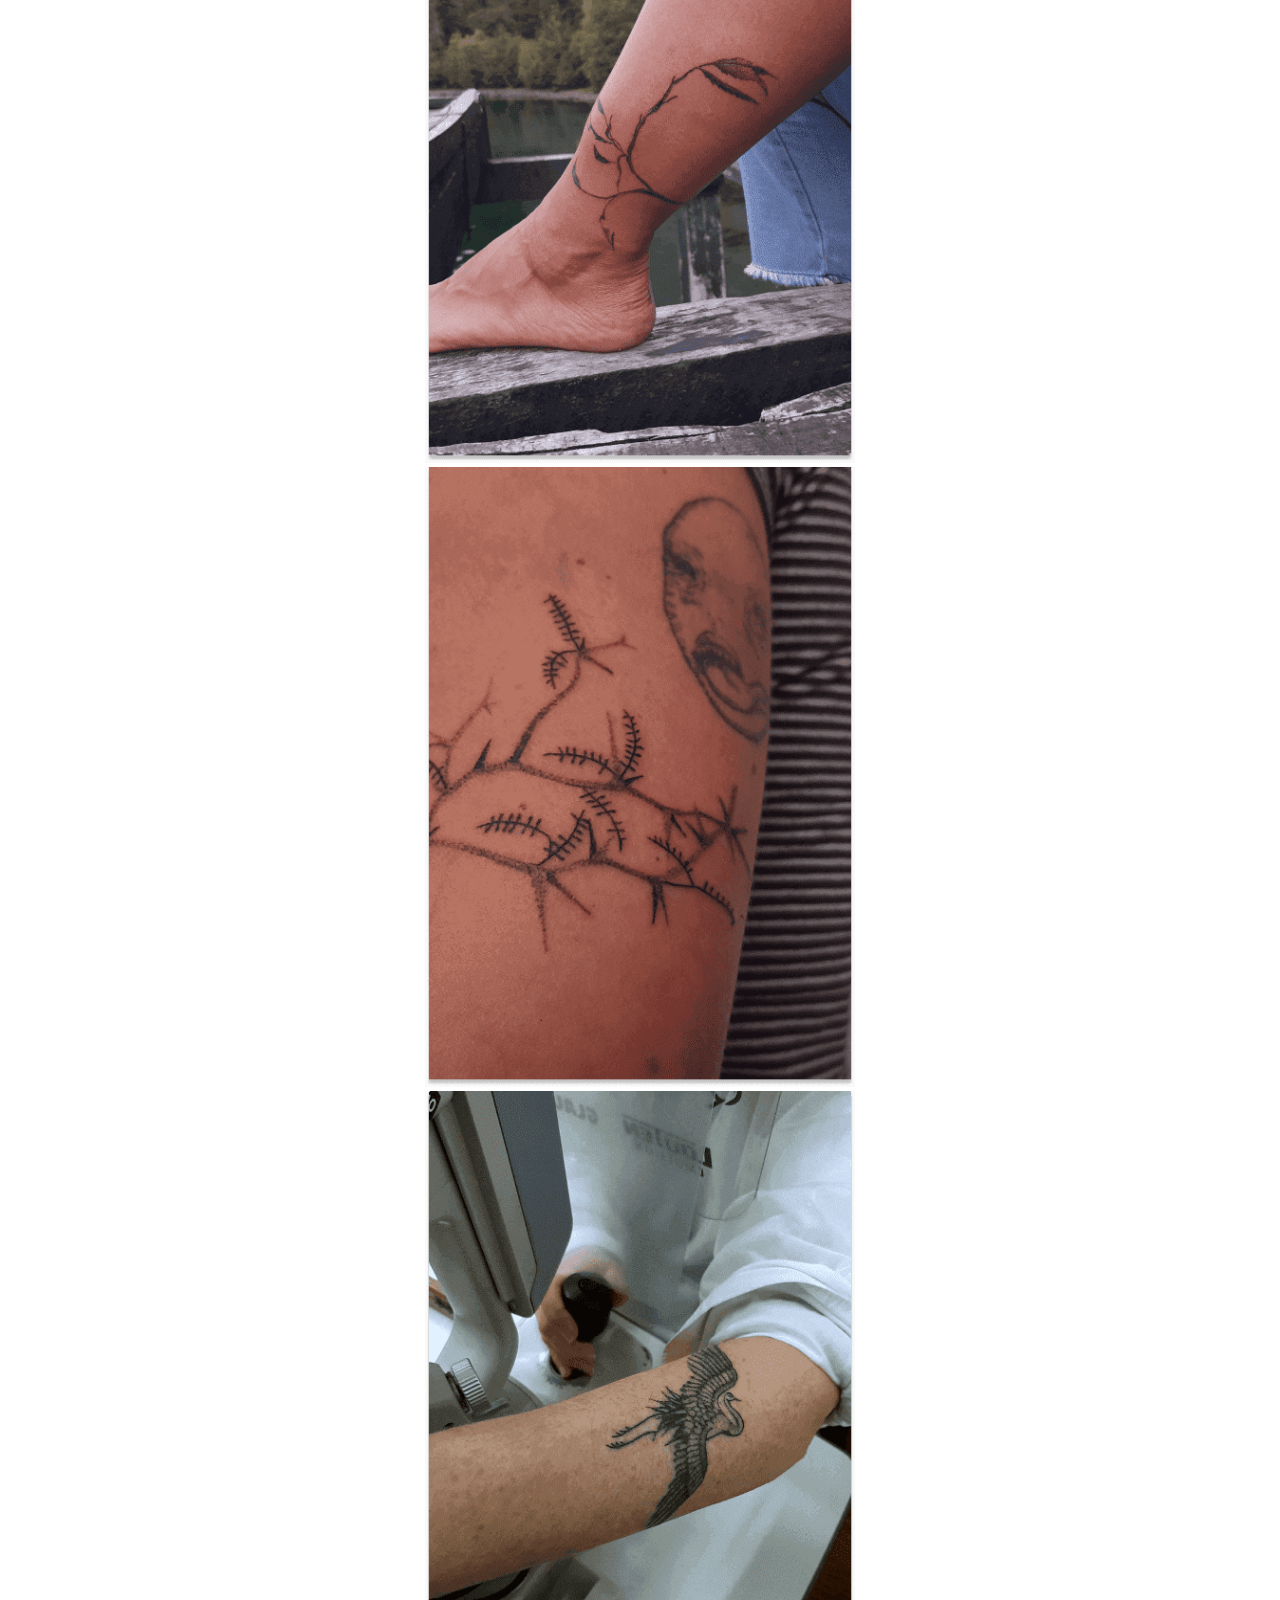
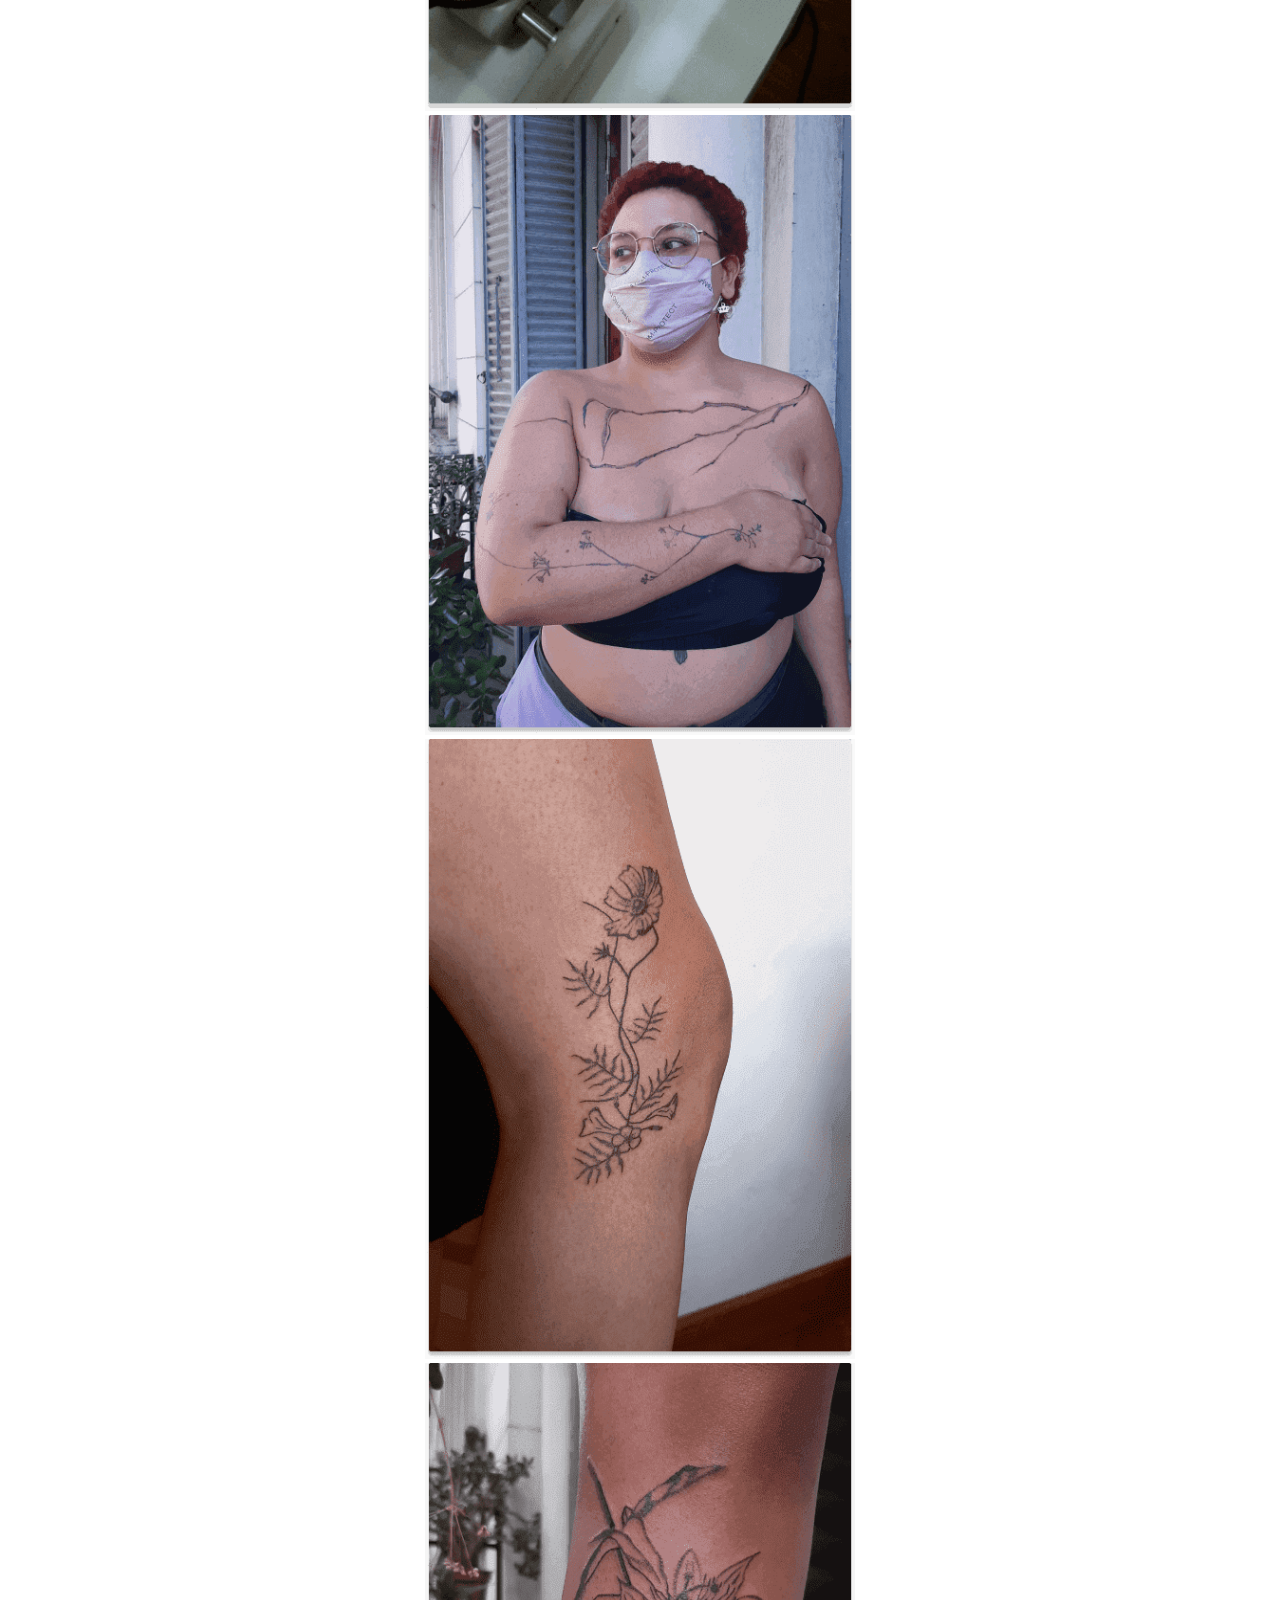
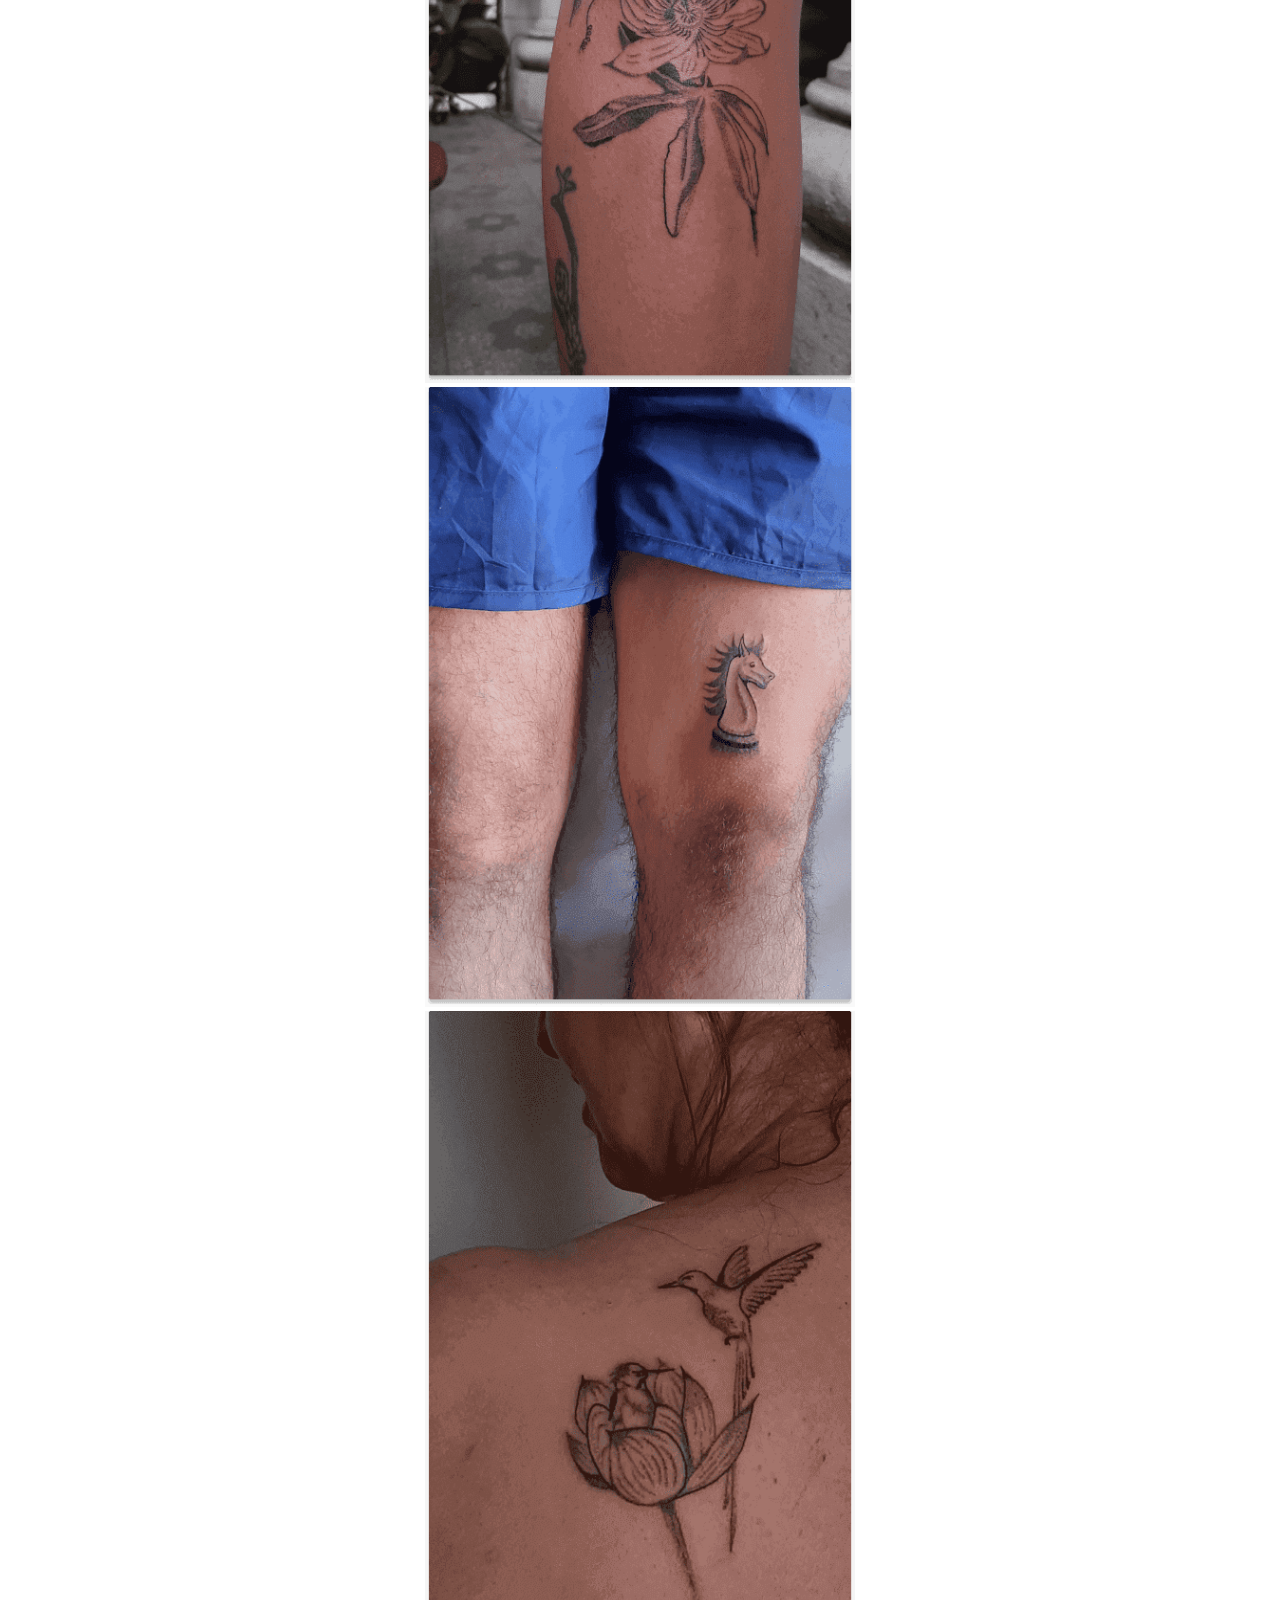
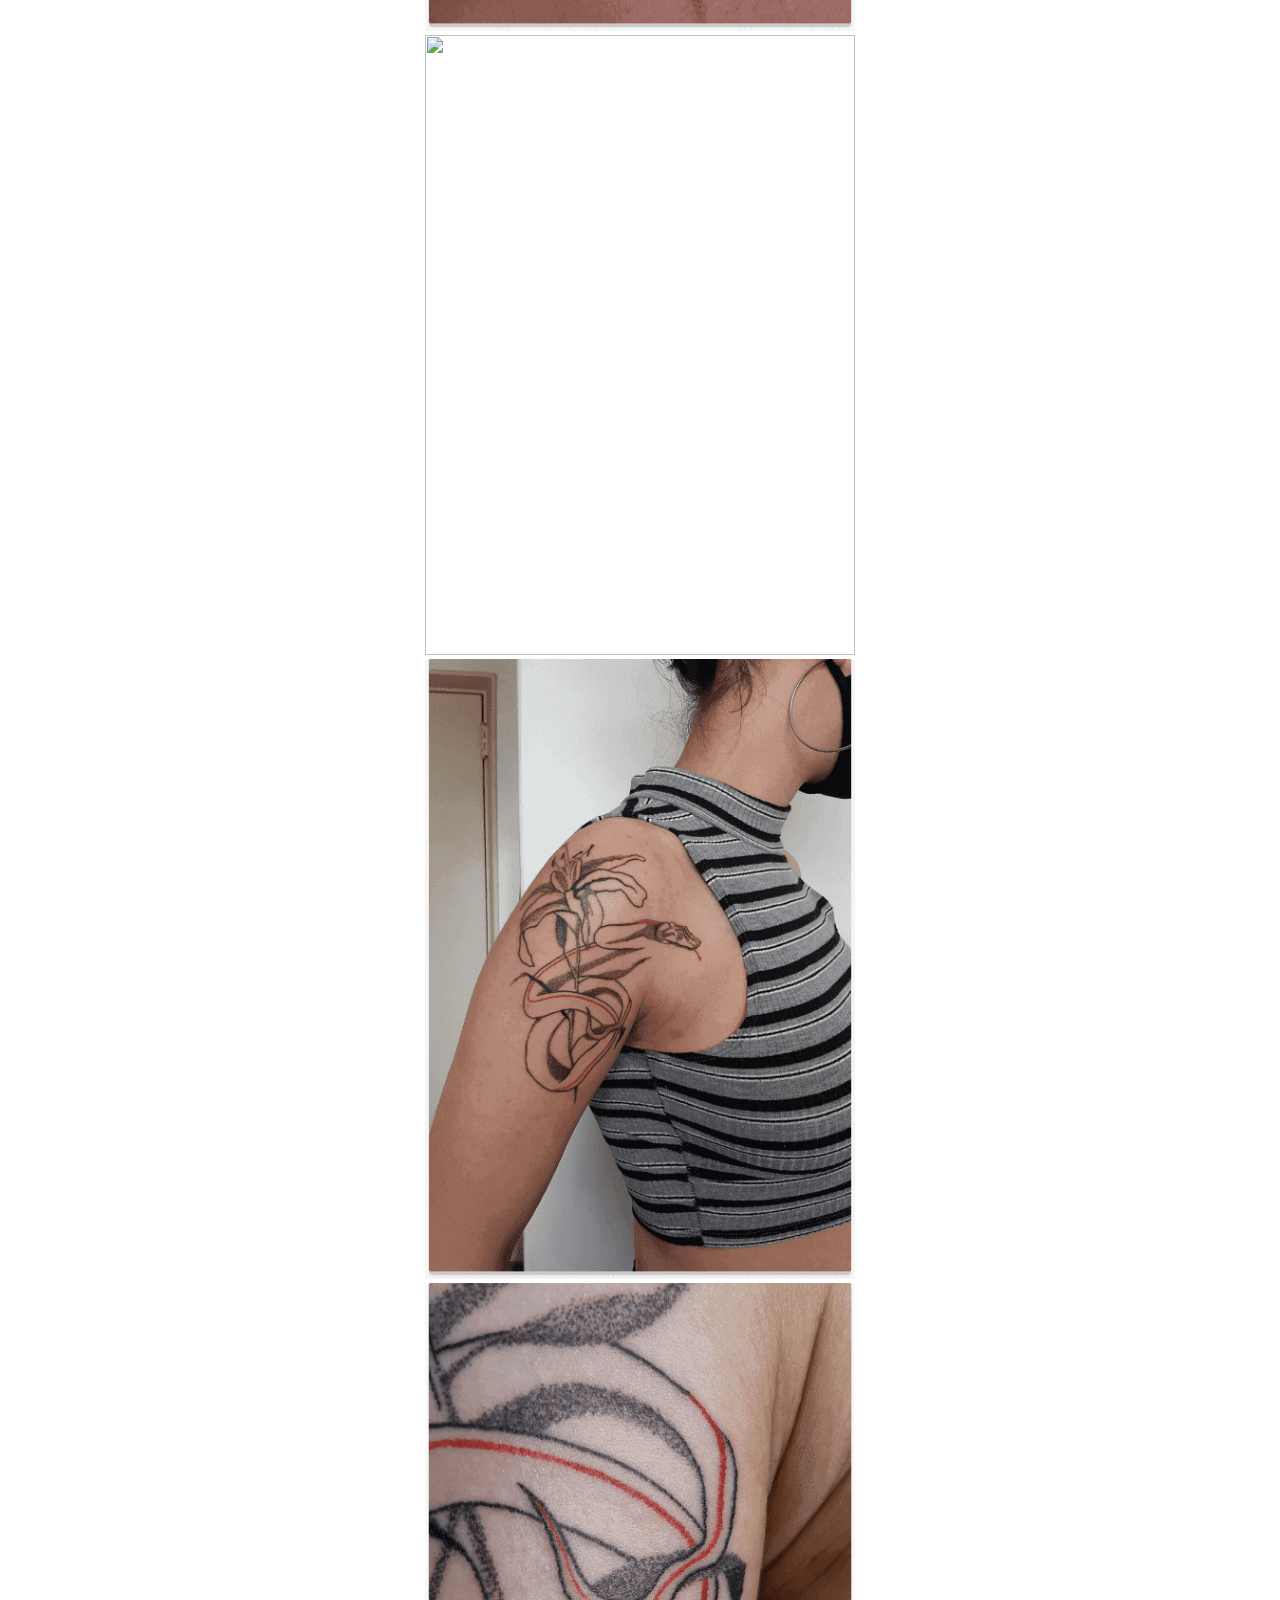
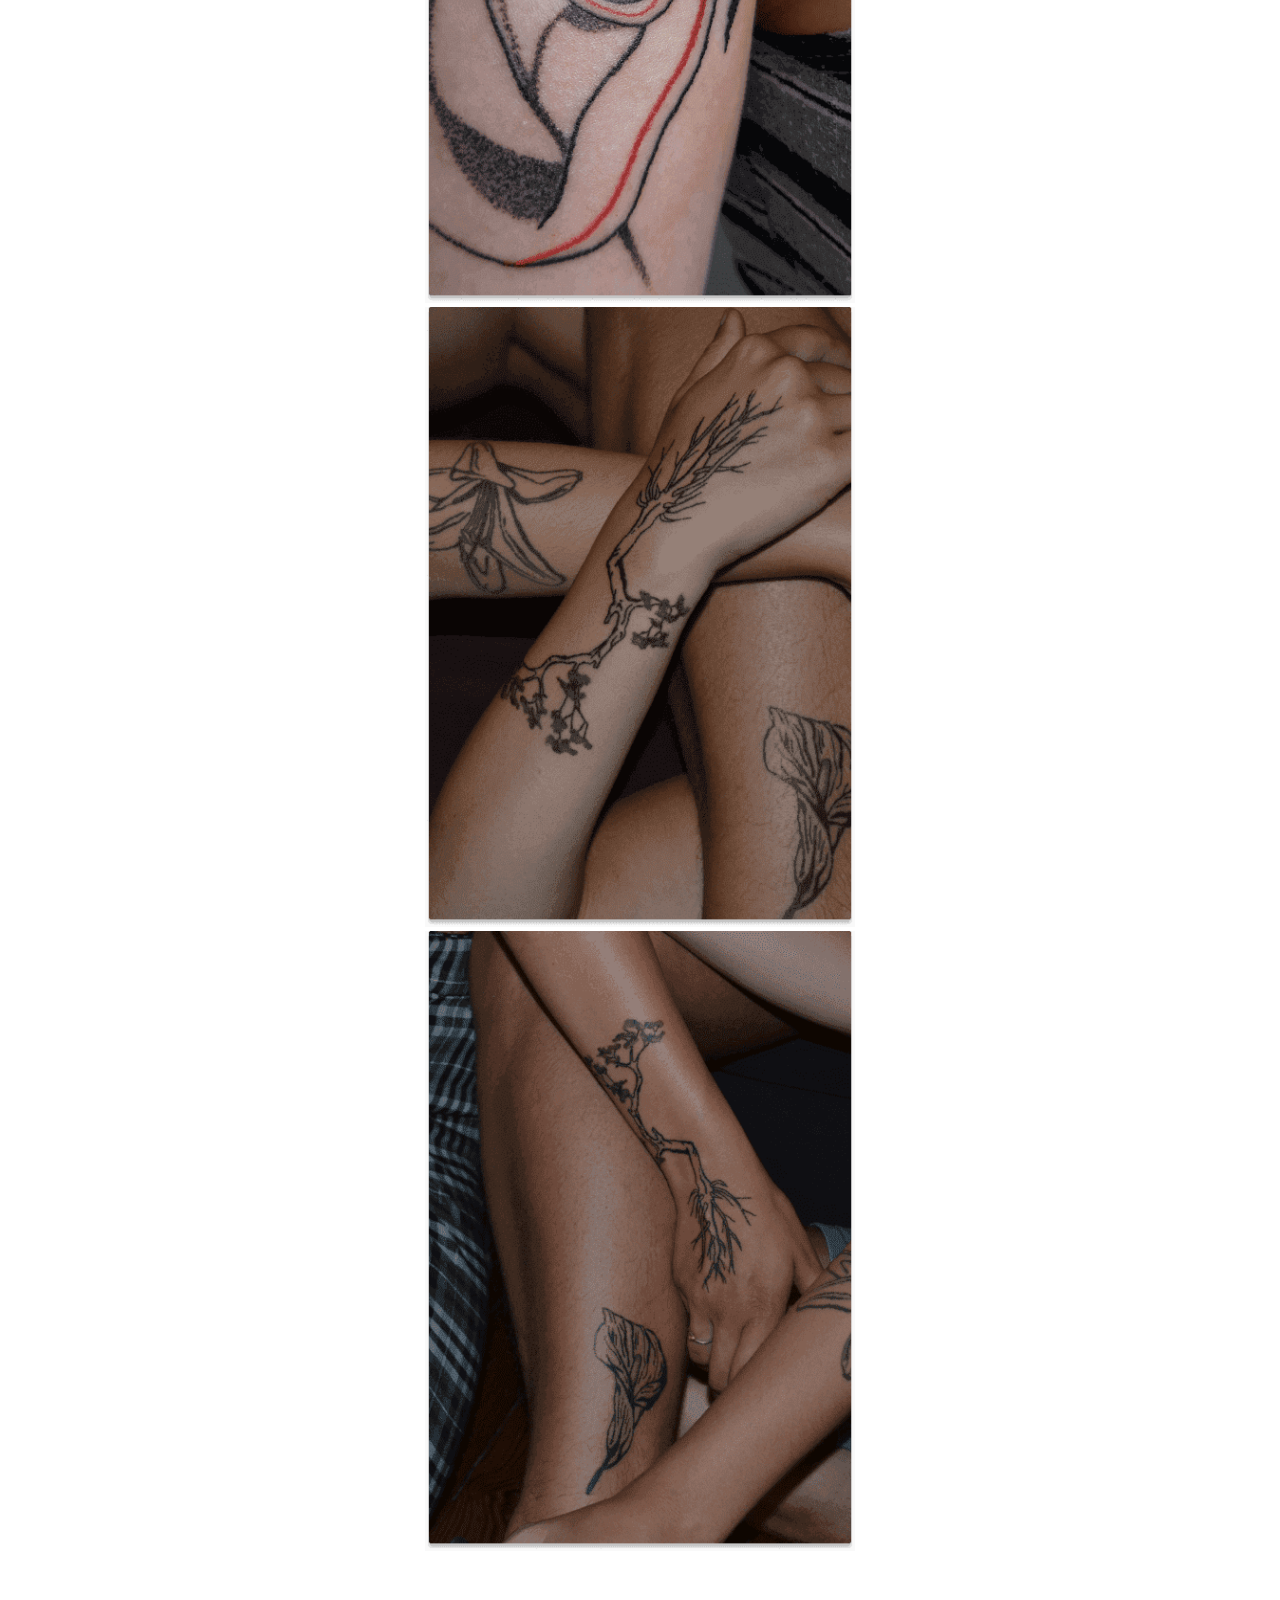
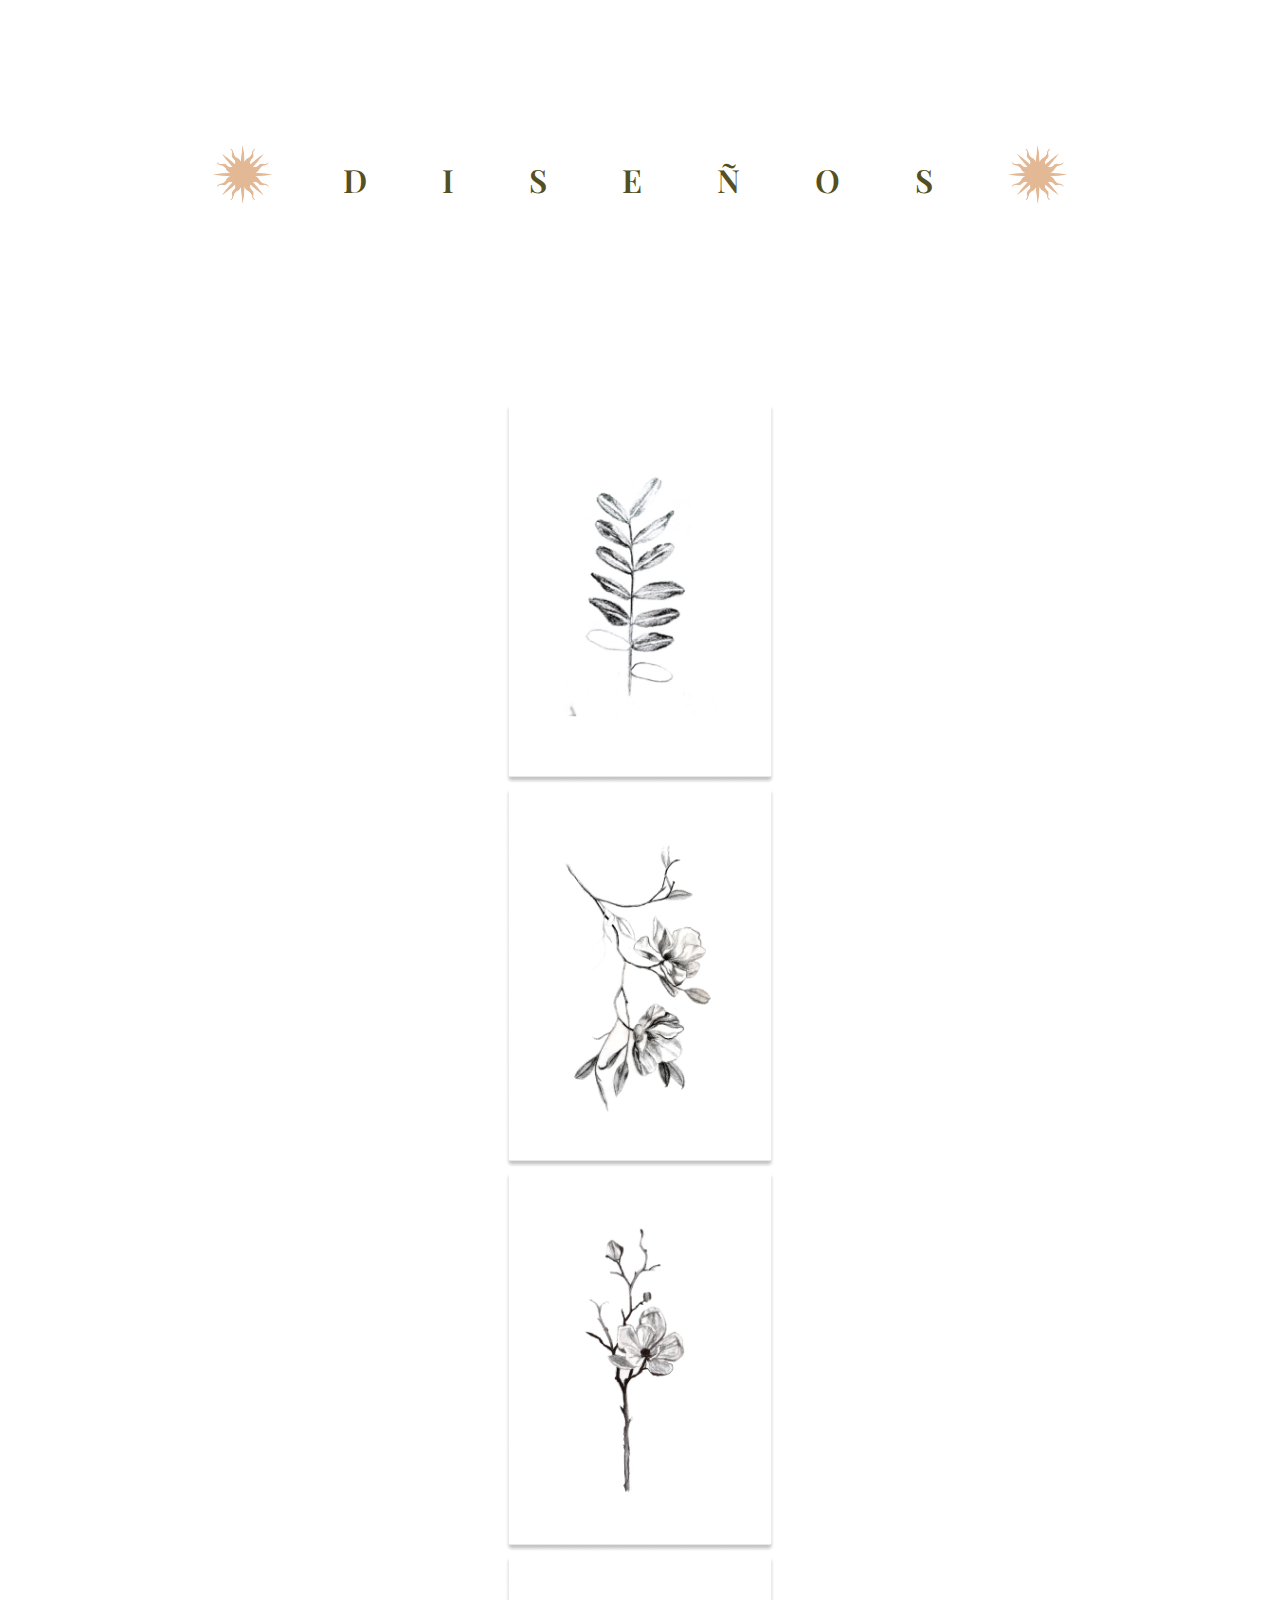
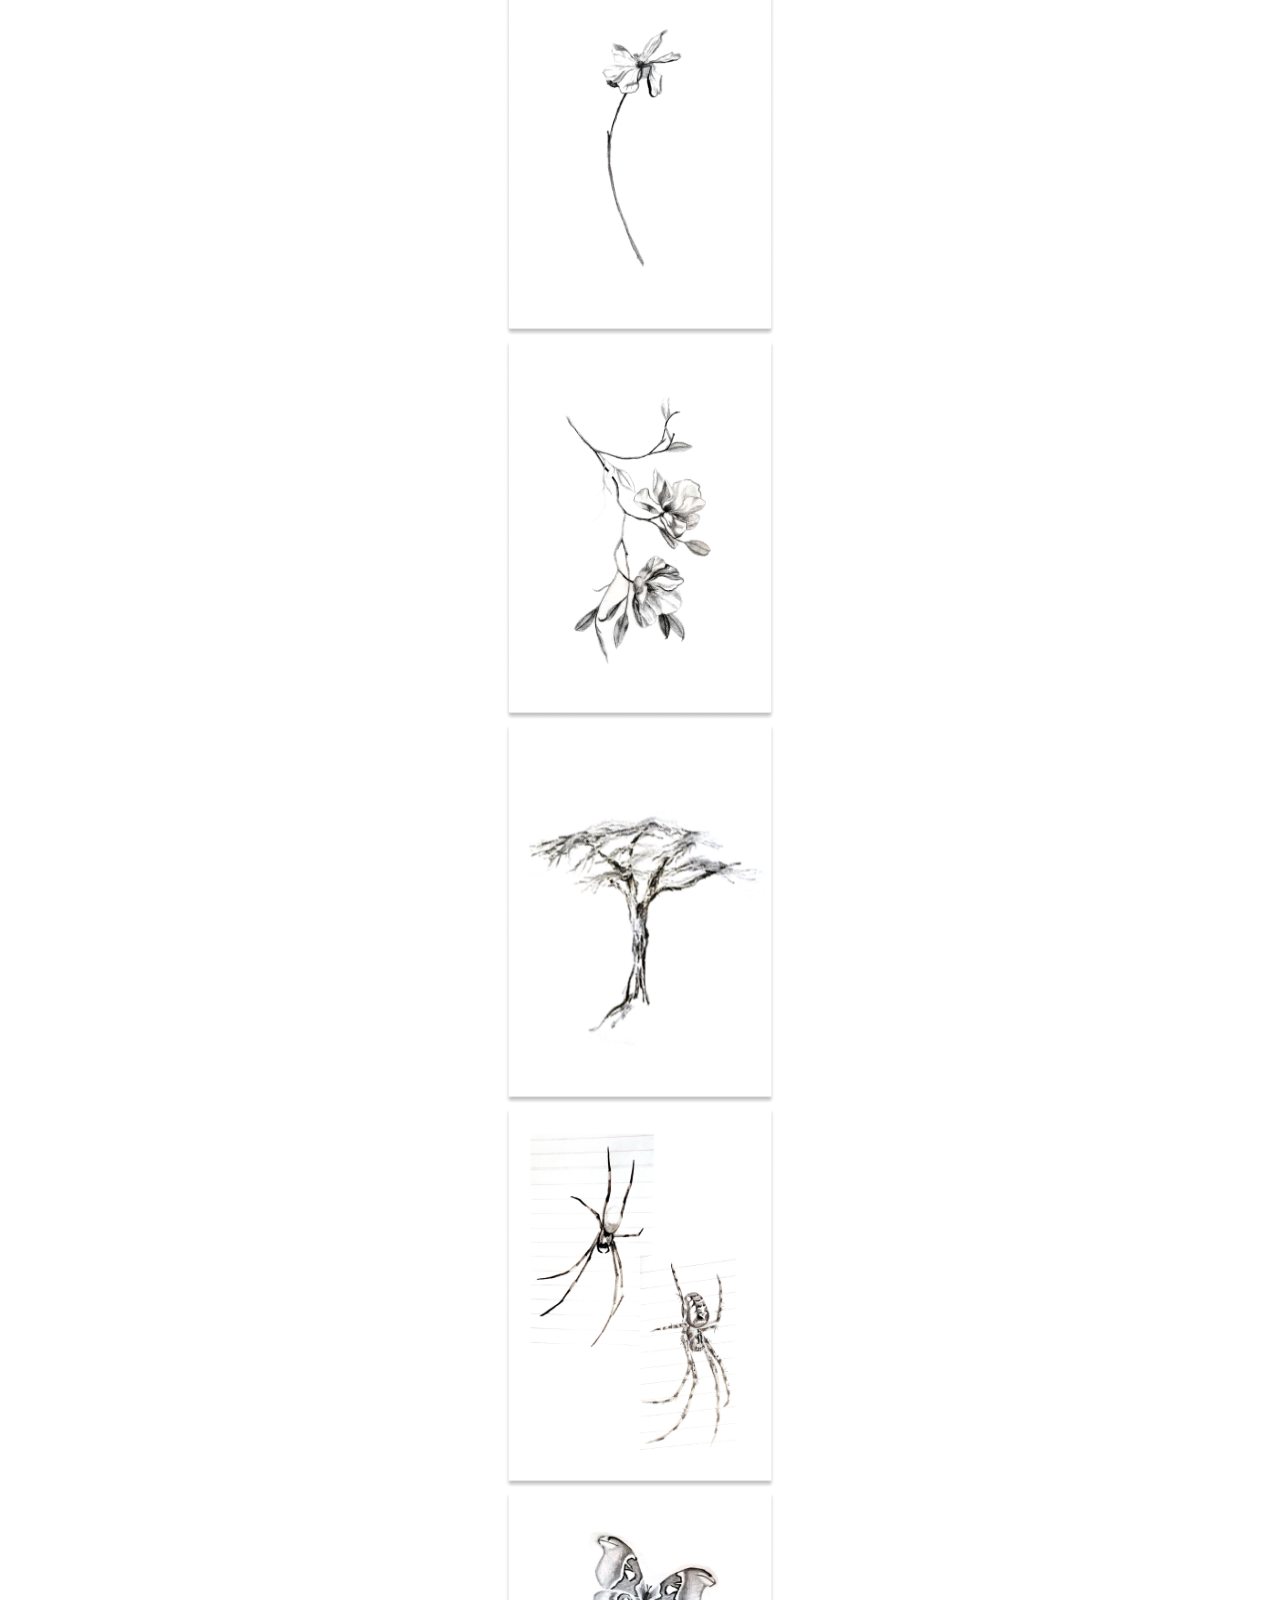
==== commit 3c48fc90: "." ====
--- a/sections/tatuajes.html
+++ b/sections/tatuajes.html
@@ -95,8 +95,7 @@
             <div class="cell"><img src="../images/18.png" alt=""></div>
             <div class="cell"><img src="../images/19.png" alt=""></div>
             <div class="cell"><img src="../images/20.png" alt=""></div>
-            <div class="cell"><img src="../images/21.png" alt=""></div>
-            
+            <div class="cell"><img src="../images/21.png" alt=""></div>  
         </div>
 
         <div class="tatuajesTitulo">
@@ -105,22 +104,15 @@
             <img src="../images/sol.png" alt="sol">
         </div>
 
-        <div class="main-carousel banner">
-            <div class="cell"><img src="https://static.diariofemenino.com/media/26861/c/significado-de-los-tatuajes-de-brujulas-xs.jpg" alt=""></div>
-            <div class="cell"><img src="https://static.diariofemenino.com/media/26861/c/significado-de-los-tatuajes-de-brujulas-xs.jpg" alt=""></div>
-            <div class="cell"><img src="https://static.diariofemenino.com/media/26861/c/significado-de-los-tatuajes-de-brujulas-xs.jpg" alt=""></div>
-            <div class="cell"><img src="https://static.diariofemenino.com/media/26861/c/significado-de-los-tatuajes-de-brujulas-xs.jpg" alt=""></div>
-            <div class="cell"><img src="https://static.diariofemenino.com/media/26861/c/significado-de-los-tatuajes-de-brujulas-xs.jpg" alt=""></div>
-            <div class="cell"><img src="https://static.diariofemenino.com/media/26861/c/significado-de-los-tatuajes-de-brujulas-xs.jpg" alt=""></div>
-            <div class="cell"><img src="https://static.diariofemenino.com/media/26861/c/significado-de-los-tatuajes-de-brujulas-xs.jpg" alt=""></div>
-            <div class="cell"><img src="https://static.diariofemenino.com/media/26861/c/significado-de-los-tatuajes-de-brujulas-xs.jpg" alt=""></div>
-            <div class="cell"><img src="https://static.diariofemenino.com/media/26861/c/significado-de-los-tatuajes-de-brujulas-xs.jpg" alt=""></div>
-            <div class="cell"><img src="https://static.diariofemenino.com/media/26861/c/significado-de-los-tatuajes-de-brujulas-xs.jpg" alt=""></div>
-            <div class="cell"><img src="https://static.diariofemenino.com/media/26861/c/significado-de-los-tatuajes-de-brujulas-xs.jpg" alt=""></div>
-            <div class="cell"><img src="https://static.diariofemenino.com/media/26861/c/significado-de-los-tatuajes-de-brujulas-xs.jpg" alt=""></div>
-            <div class="cell"><img src="https://static.diariofemenino.com/media/26861/c/significado-de-los-tatuajes-de-brujulas-xs.jpg" alt=""></div>
-            <div class="cell"><img src="https://static.diariofemenino.com/media/26861/c/significado-de-los-tatuajes-de-brujulas-xs.jpg" alt=""></div>
-            
+        <div class="main-carousel banner2">
+            <div class="cell tatu"><img src="../images/dis1.png" alt=""></div>
+            <div class="cell tatu"><img src="../images/dis3.png" alt=""></div>
+            <div class="cell tatu"><img src="../images/dis4.png" alt=""></div>
+            <div class="cell tatu"><img src="../images/dis5.png" alt=""></div>
+            <div class="cell tatu"><img src="../images/dis6.png" alt=""></div>
+            <div class="cell tatu"><img src="../images/dis7.png" alt=""></div>
+            <div class="cell tatu"><img src="../images/dis8.png" alt=""></div>
+            <div class="cell tatu"><img src="../images/dis9.png" alt=""></div>
         </div>
 
         <div>
--- a/styles/estilos.css
+++ b/styles/estilos.css
@@ -13,6 +13,12 @@
 
 .cell img{
     width: 430px;
+    height: 620px;
+}
+
+.tatu img{
+    width: 270px;
+    height: 380px;
 }
 
 /* HEADER */
